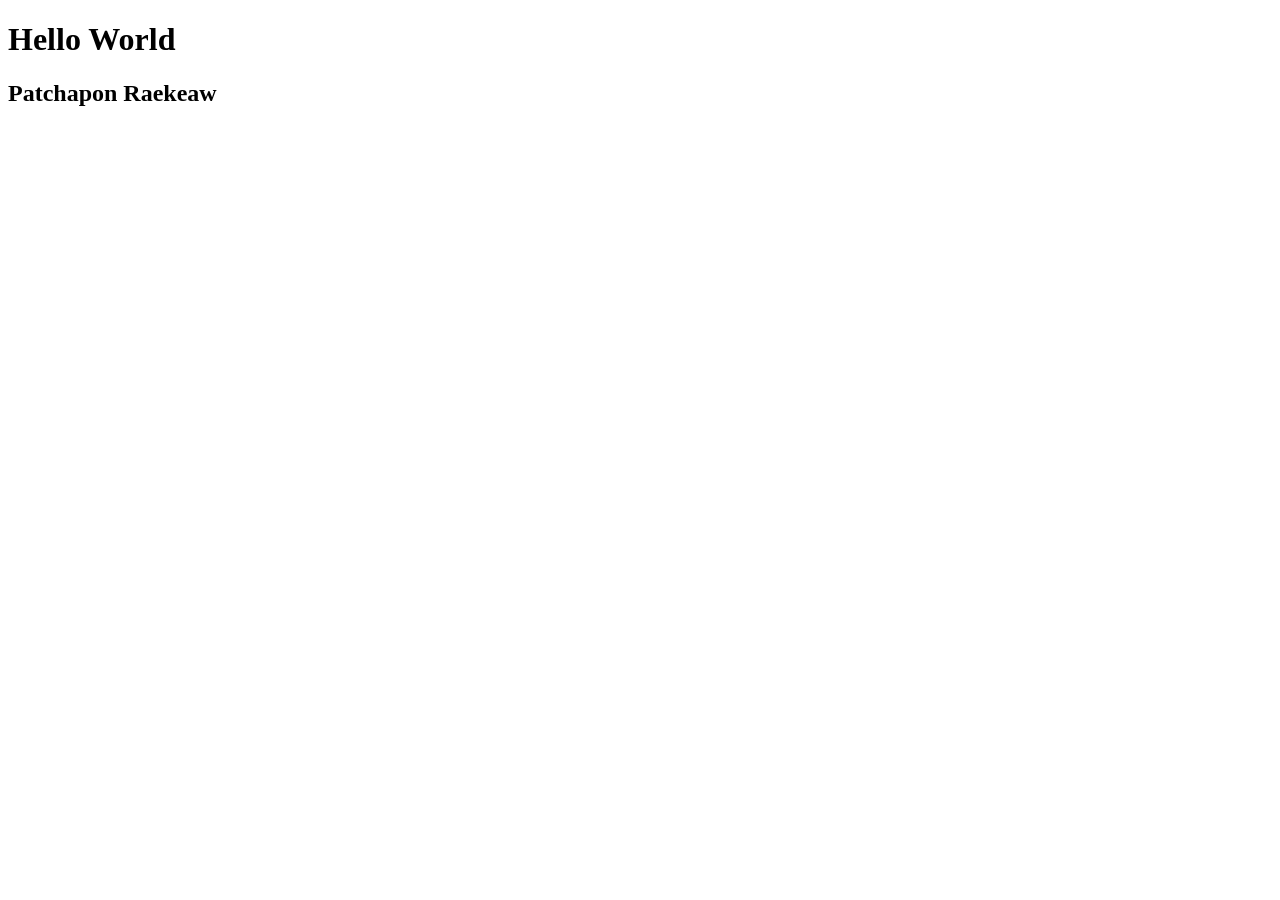
==== index.html @ fb014086 "first commit" ====
<!DOCTYPE html>
<html lang="en">
<head>
    <meta charset="UTF-8">
    <meta name="viewport" content="width=device-width, initial-scale=1.0">
    <title>WebWorkShop : 684259028</title>
</head>
<body>
    <h1>Hello World</h1>
    <h2>Patchapon Raekeaw</h2>
</body>
</html>
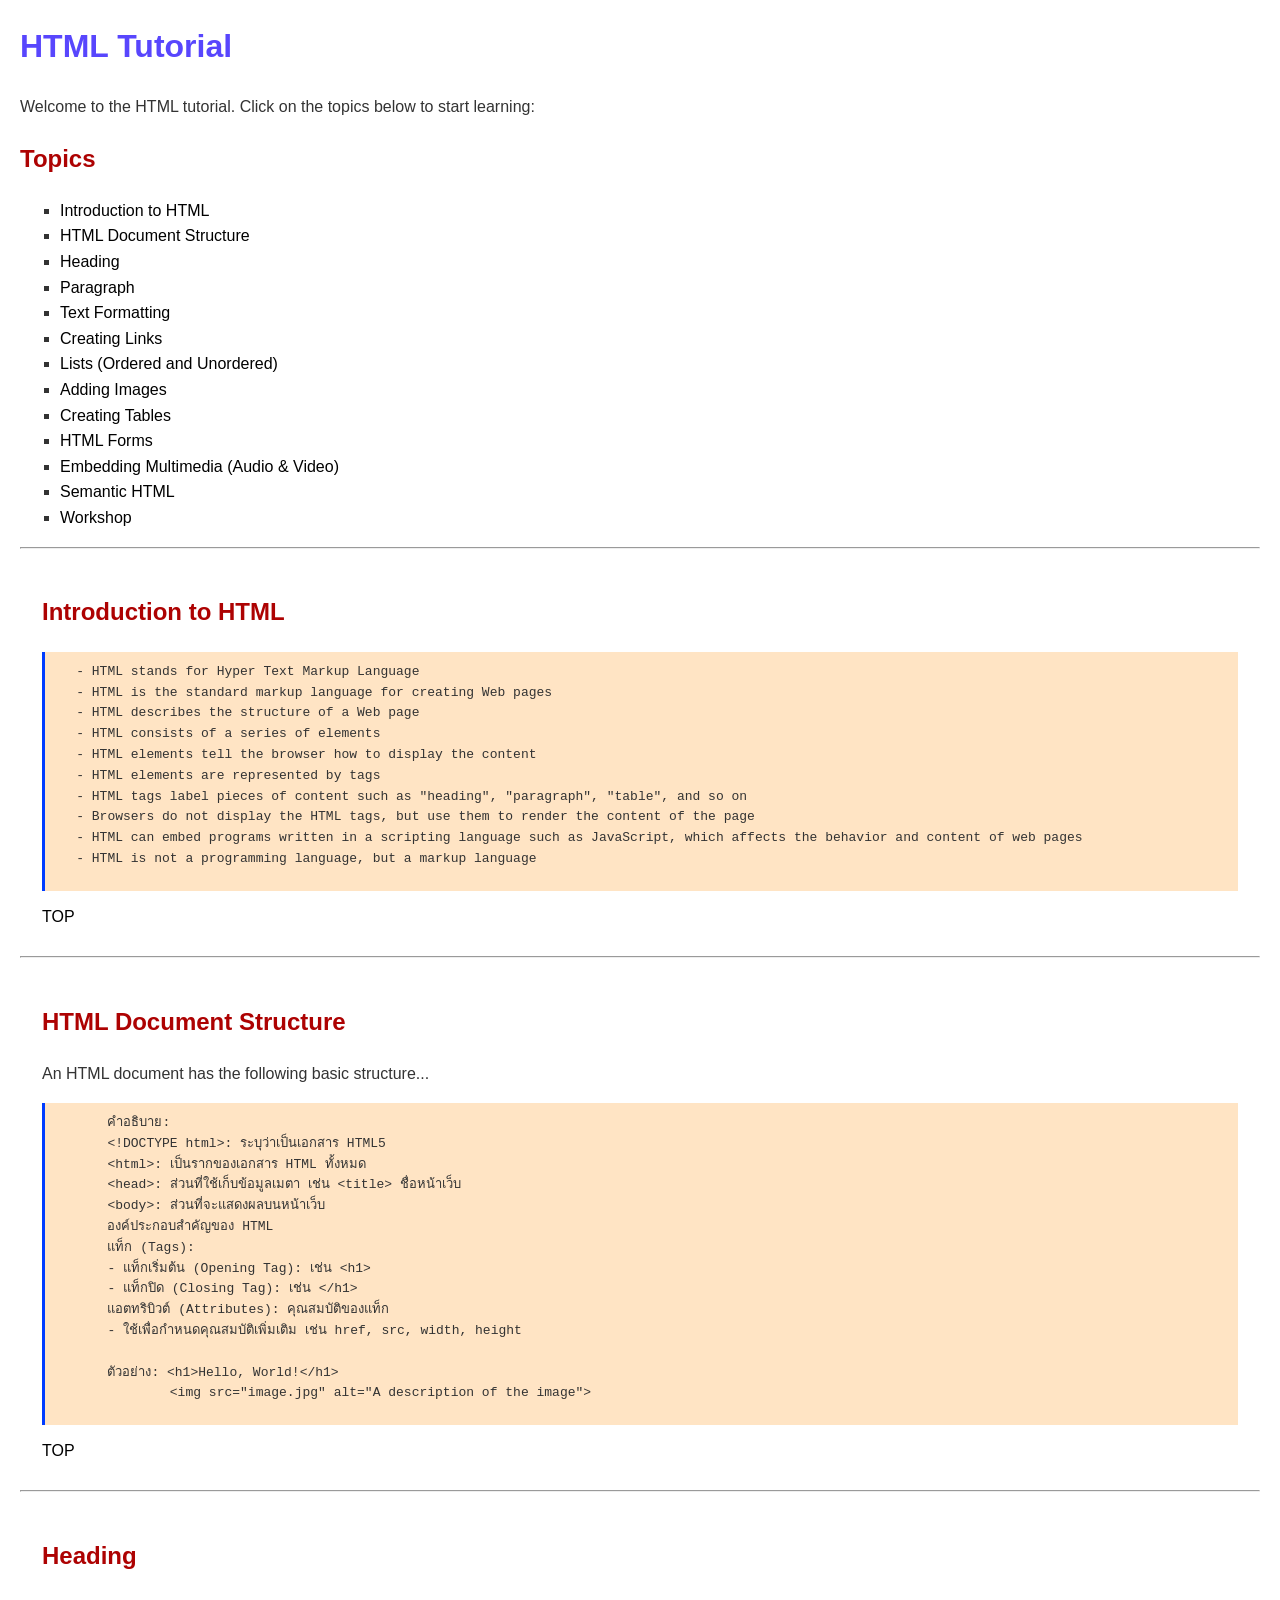
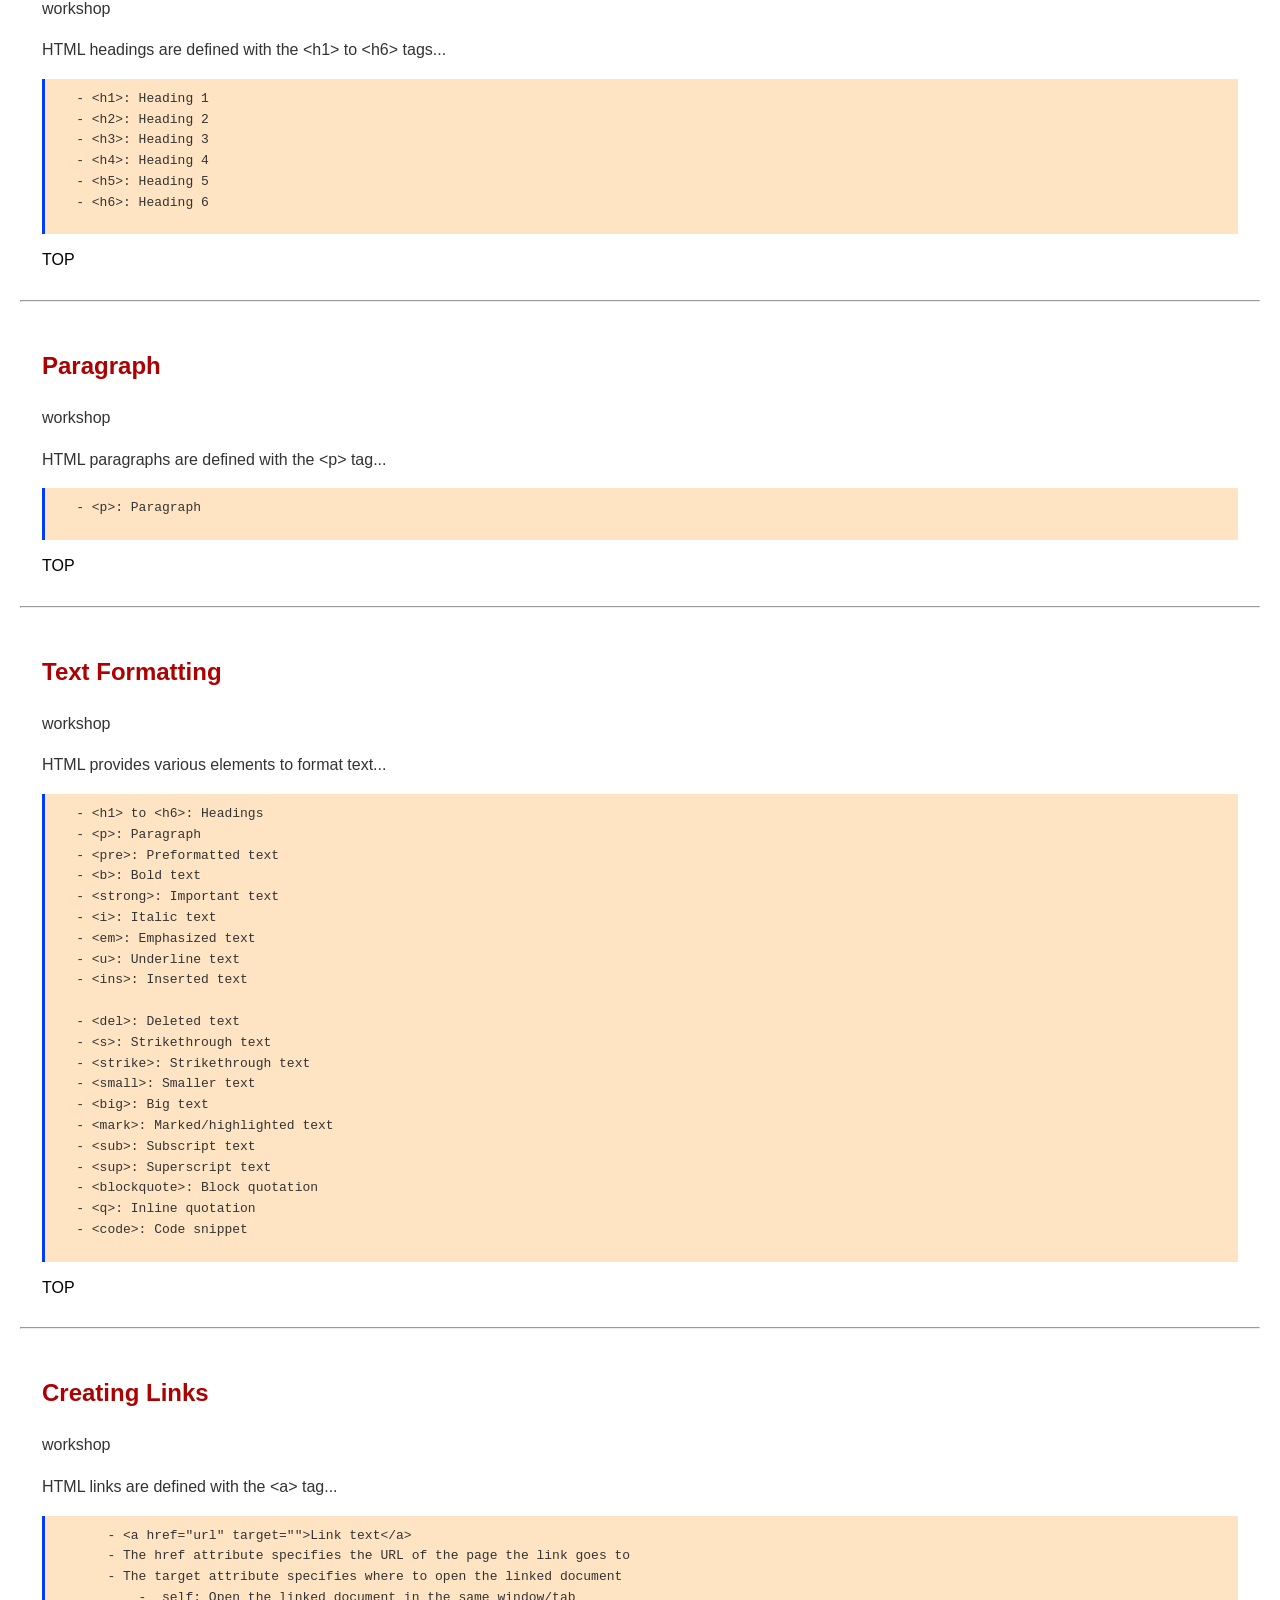
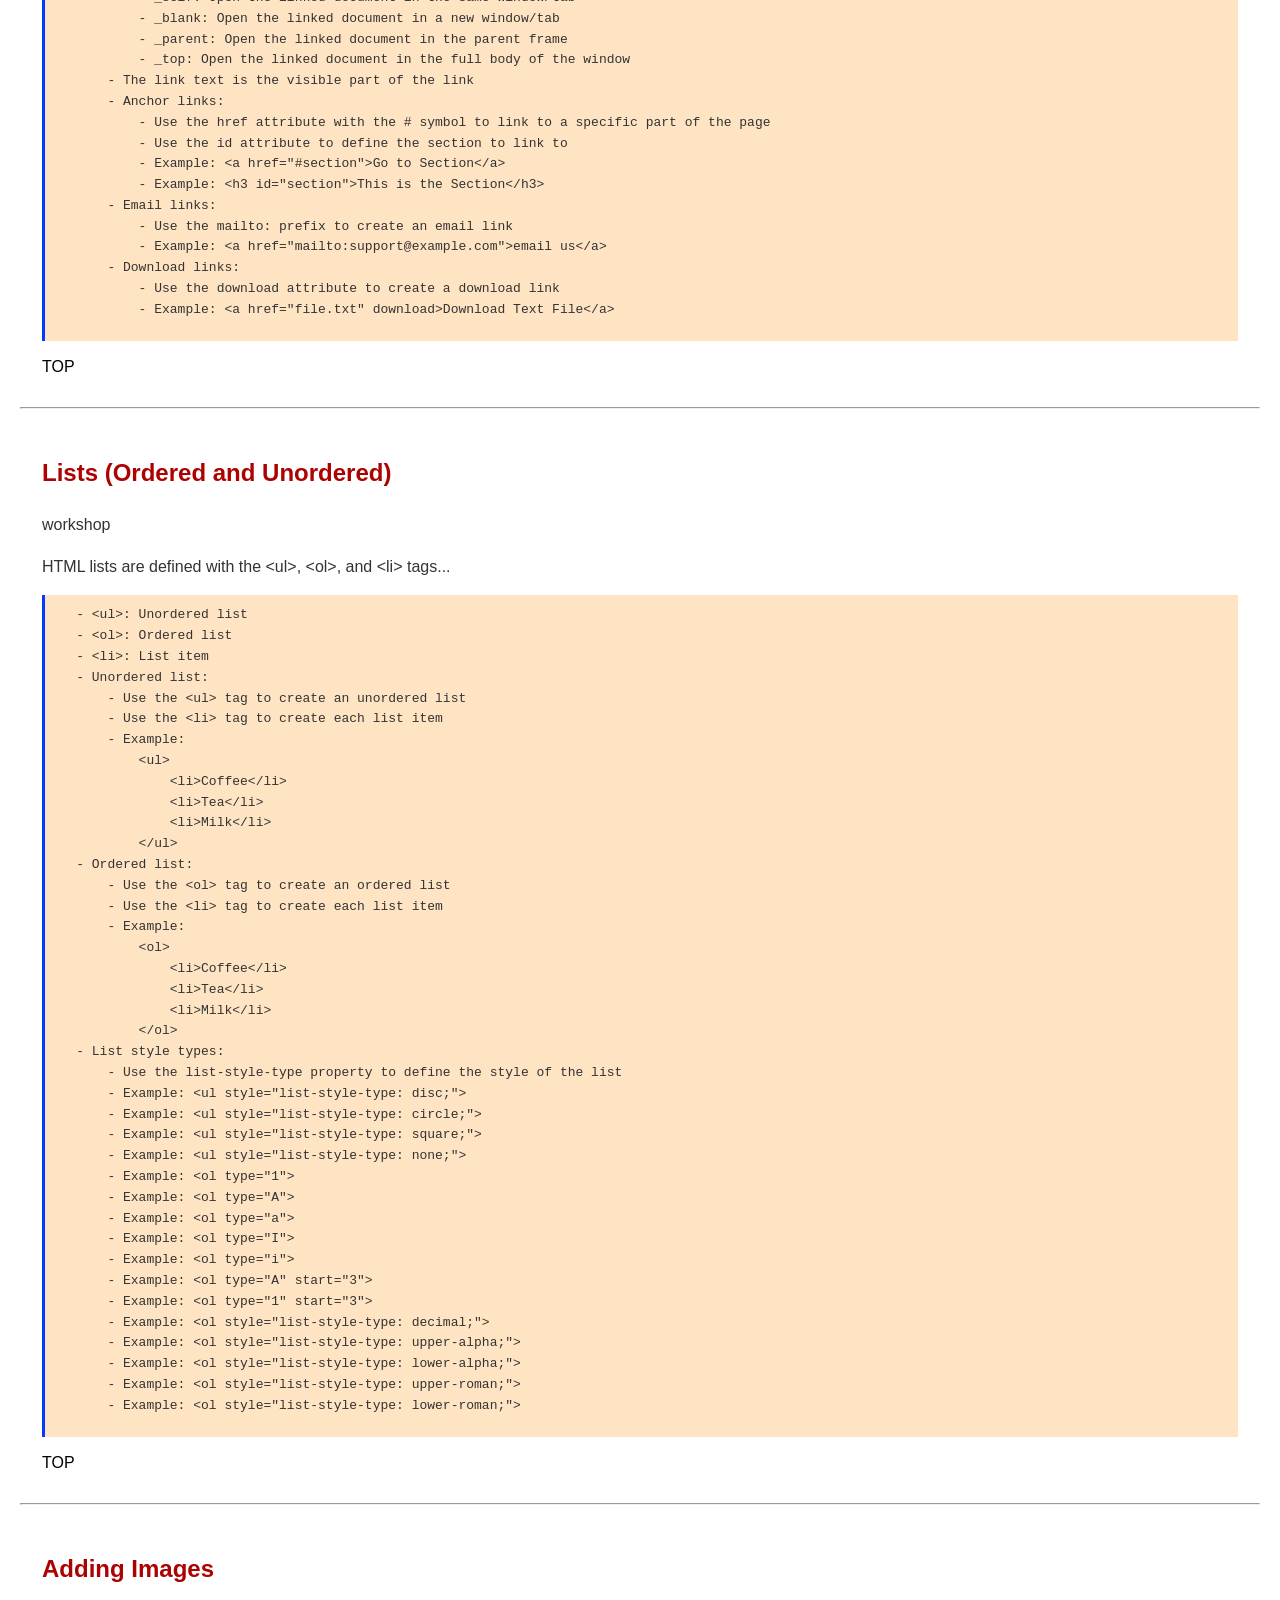
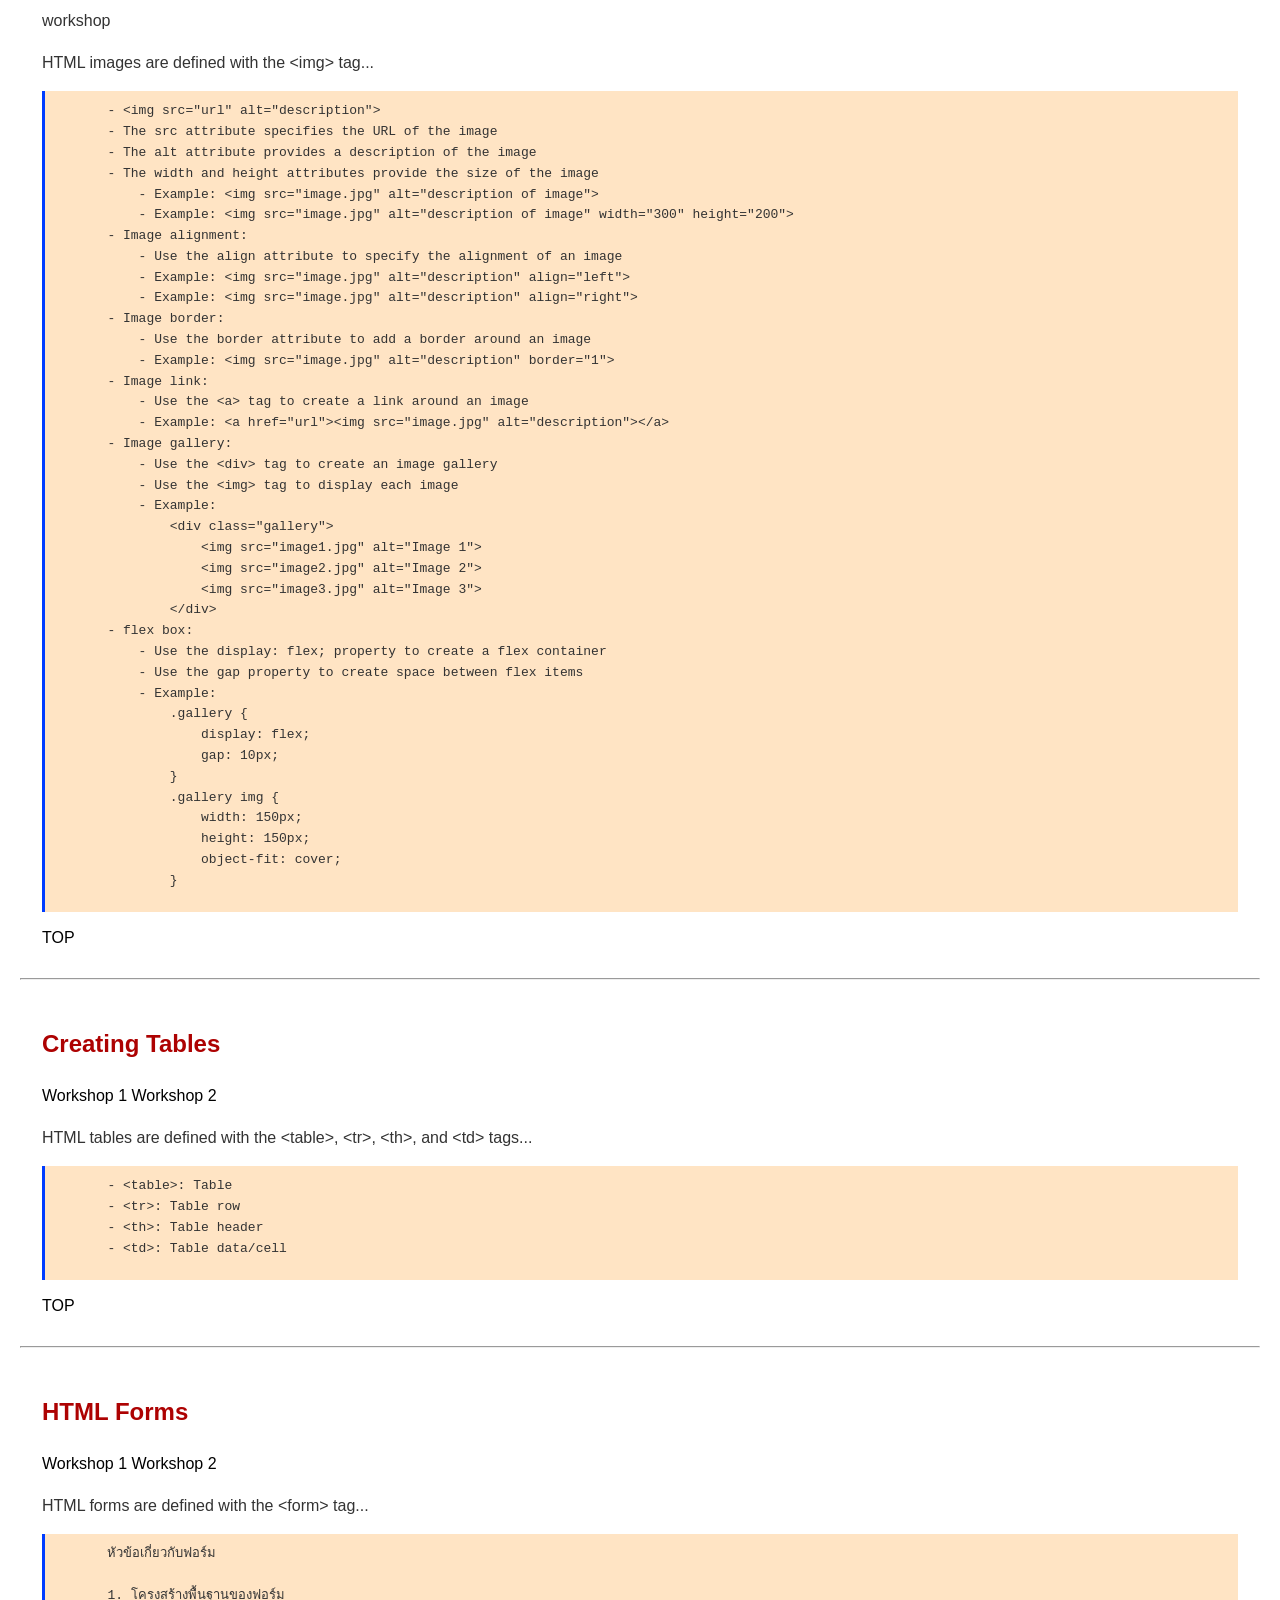
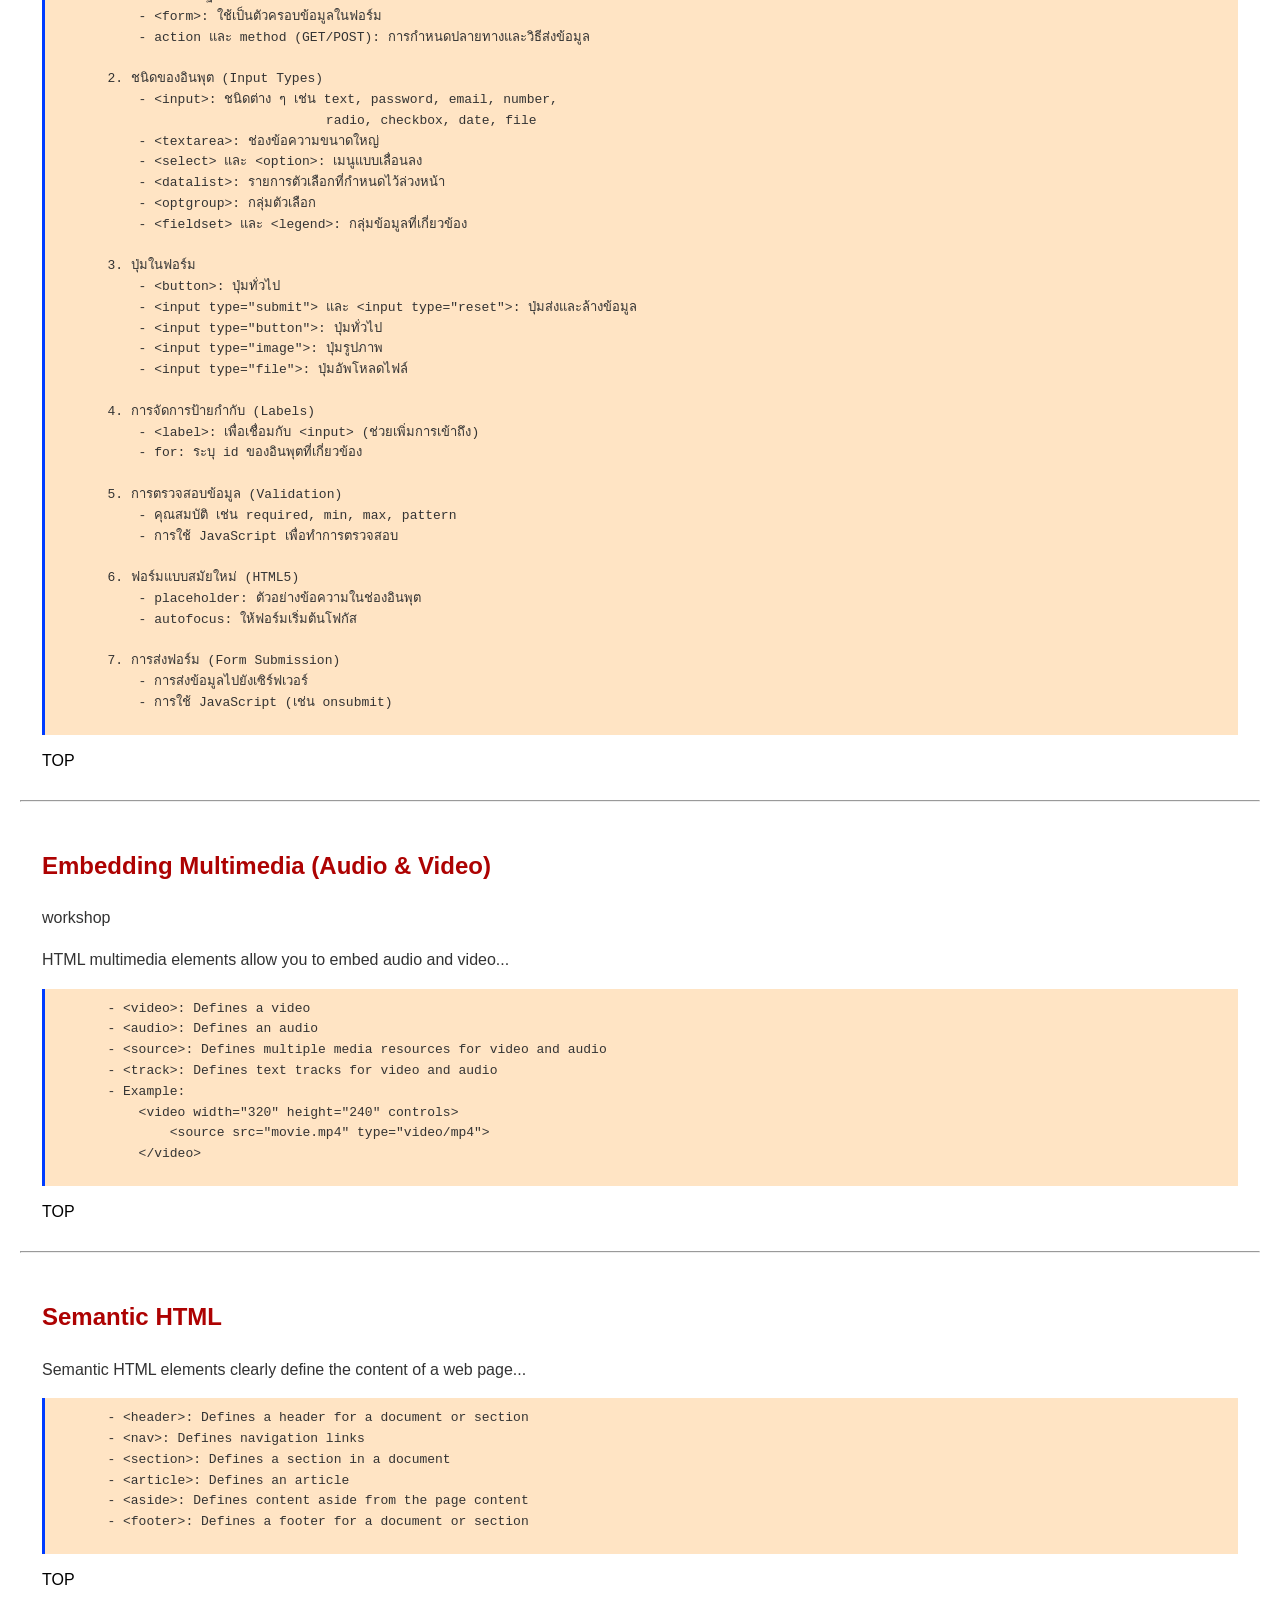
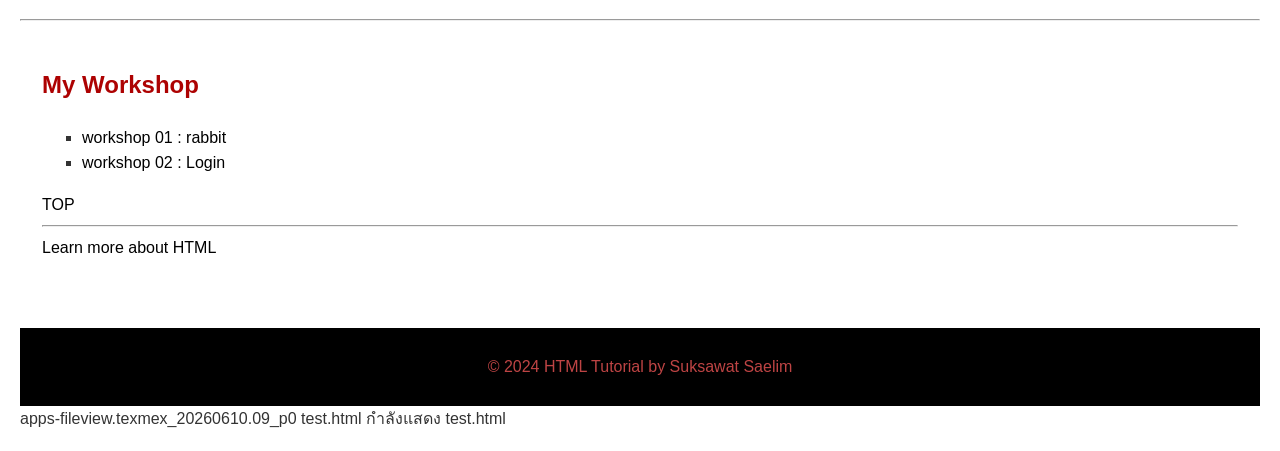
==== commit abd48856: "first commit" ====
--- a/index.html
+++ b/index.html
@@ -1,12 +1,446 @@
-<!DOCTYPE html>
-<html lang="en">
+<!doctype html>
+<html lang="th">
 <head>
-    <meta charset="UTF-8">
+    <meta charset="utf-8">
+    <title>The HTML5 Tutorial</title>
+    <meta name="description" content="HTML Tutorial - Learn HTML basics including structure, tags, links, lists, images, tables, forms and more.">
     <meta name="viewport" content="width=device-width, initial-scale=1.0">
-    <title>WebWorkShop : 684259028</title>
+    <style>
+        body {
+            font-family: Arial, sans-serif;
+            margin: 20px;
+            line-height: 1.6;
+            color: #333;
+        }
+
+        h1 {
+            color: #5846fd;
+        }
+
+        h2 {
+            color: #ad0202;
+        }
+
+        ul {
+            list-style-type: square;
+        }
+
+        a {
+            color: #000000;
+            text-decoration: none;
+        }
+
+        a:hover {
+            text-decoration: underline;
+        }
+
+        pre {
+            background-color: bisque;
+            padding-top: 10px;
+            border-left: 3px solid rgb(0, 60, 255);
+            font-size: 16;
+        }
+
+        footer {
+            background-color: black;
+            margin-top: 50px;
+            padding: 10px;
+            text-align: center;
+            color: #be4444;
+        }
+
+        section {
+            border: 2px solid #ffffff;
+            padding: 15px 20px;
+            margin-bottom: 10px;
+        }
+    </style>
 </head>
 <body>
-    <h1>Hello World</h1>
-    <h2>Patchapon Raekeaw</h2>
+
+<h1 id="top">HTML Tutorial</h1>
+<p>Welcome to the HTML tutorial. Click on the topics below to start learning:</p>
+
+<h2>Topics</h2>
+<ul>
+    <li><a href="#introduction">Introduction to HTML</a></li>
+    <li><a href="#document-structure">HTML Document Structure</a></li>
+    <li><a href="#heading">Heading</a></li>
+    <li><a href="#paragraph">Paragraph</a></li>
+    <li><a href="#text-formatting">Text Formatting</a></li>
+    <li><a href="#creating-links">Creating Links</a></li>
+    <li><a href="#lists">Lists (Ordered and Unordered)</a></li>
+    <li><a href="#adding-images">Adding Images</a></li>
+    <li><a href="#creating-tables">Creating Tables</a></li>
+    <li><a href="#html-forms">HTML Forms</a></li>
+    <li><a href="#multimedia">Embedding Multimedia (Audio &amp; Video)</a></li>
+    <li><a href="#semantic">Semantic HTML</a></li>
+    <li><a href="#workshop">Workshop</a></li>
+</ul>
+
+<hr>
+
+<!-- Introduction to HTML -->
+<section>
+    <h2 id="introduction">Introduction to HTML</h2>
+    <pre>
+    - HTML stands for Hyper Text Markup Language
+    - HTML is the standard markup language for creating Web pages
+    - HTML describes the structure of a Web page
+    - HTML consists of a series of elements
+    - HTML elements tell the browser how to display the content
+    - HTML elements are represented by tags
+    - HTML tags label pieces of content such as "heading", "paragraph", "table", and so on
+    - Browsers do not display the HTML tags, but use them to render the content of the page
+    - HTML can embed programs written in a scripting language such as JavaScript, which affects the behavior and content of web pages
+    - HTML is not a programming language, but a markup language
+    </pre>
+    <a href="#top">TOP</a>
+</section>
+
+<hr>
+
+<!-- HTML Document Structure -->
+<section>
+    <h2 id="document-structure">HTML Document Structure</h2>
+    <p>An HTML document has the following basic structure...</p>
+    <pre>
+        คำอธิบาย:
+        &lt;!DOCTYPE html&gt;: ระบุว่าเป็นเอกสาร HTML5
+        &lt;html&gt;: เป็นรากของเอกสาร HTML ทั้งหมด
+        &lt;head&gt;: ส่วนที่ใช้เก็บข้อมูลเมตา เช่น &lt;title&gt; ชื่อหน้าเว็บ
+        &lt;body&gt;: ส่วนที่จะแสดงผลบนหน้าเว็บ
+        องค์ประกอบสำคัญของ HTML
+        แท็ก (Tags):
+        - แท็กเริ่มต้น (Opening Tag): เช่น &lt;h1&gt;
+        - แท็กปิด (Closing Tag): เช่น &lt;/h1&gt;
+        แอตทริบิวต์ (Attributes): คุณสมบัติของแท็ก
+        - ใช้เพื่อกำหนดคุณสมบัติเพิ่มเติม เช่น href, src, width, height
+
+        ตัวอย่าง: &lt;h1&gt;Hello, World!&lt;/h1&gt;
+                &lt;img src="image.jpg" alt="A description of the image"&gt;
+    </pre>
+    <a href="#top">TOP</a>
+</section>
+
+<hr>
+
+<!-- Heading -->
+<section>
+    <h2 id="heading">Heading</h2>
+    <p>workshop</p>
+    <p>HTML headings are defined with the &lt;h1&gt; to &lt;h6&gt; tags...</p>
+    <pre>
+    - &lt;h1&gt;: Heading 1
+    - &lt;h2&gt;: Heading 2
+    - &lt;h3&gt;: Heading 3
+    - &lt;h4&gt;: Heading 4
+    - &lt;h5&gt;: Heading 5
+    - &lt;h6&gt;: Heading 6
+    </pre>
+    <a href="#top">TOP</a>
+</section>
+
+<hr>
+
+<!-- Paragraph -->
+<section>
+    <h2 id="paragraph">Paragraph</h2>
+    <p>workshop</p>
+    <p>HTML paragraphs are defined with the &lt;p&gt; tag...</p>
+    <pre>
+    - &lt;p&gt;: Paragraph
+    </pre>
+    <a href="#top">TOP</a>
+</section>
+
+<hr>
+
+<!-- Text Formatting -->
+<section>
+    <h2 id="text-formatting">Text Formatting</h2>
+    <p>workshop</p>
+    <p>HTML provides various elements to format text...</p>
+    <pre>
+    - &lt;h1&gt; to &lt;h6&gt;: Headings
+    - &lt;p&gt;: Paragraph
+    - &lt;pre&gt;: Preformatted text
+    - &lt;b&gt;: Bold text
+    - &lt;strong&gt;: Important text
+    - &lt;i&gt;: Italic text
+    - &lt;em&gt;: Emphasized text
+    - &lt;u&gt;: Underline text
+    - &lt;ins&gt;: Inserted text
+
+    - &lt;del&gt;: Deleted text
+    - &lt;s&gt;: Strikethrough text
+    - &lt;strike&gt;: Strikethrough text
+    - &lt;small&gt;: Smaller text
+    - &lt;big&gt;: Big text
+    - &lt;mark&gt;: Marked/highlighted text
+    - &lt;sub&gt;: Subscript text
+    - &lt;sup&gt;: Superscript text
+    - &lt;blockquote&gt;: Block quotation
+    - &lt;q&gt;: Inline quotation
+    - &lt;code&gt;: Code snippet
+    </pre>
+    <a href="#top">TOP</a>
+</section>
+
+<hr>
+
+<!-- Creating Links -->
+<section>
+    <h2 id="creating-links">Creating Links</h2>
+    <p>workshop</p>
+    <p>HTML links are defined with the &lt;a&gt; tag...</p>
+    <pre>
+        - &lt;a href="url" target=""&gt;Link text&lt;/a&gt;
+        - The href attribute specifies the URL of the page the link goes to
+        - The target attribute specifies where to open the linked document
+            - _self: Open the linked document in the same window/tab
+            - _blank: Open the linked document in a new window/tab
+            - _parent: Open the linked document in the parent frame
+            - _top: Open the linked document in the full body of the window
+        - The link text is the visible part of the link
+        - Anchor links:
+            - Use the href attribute with the # symbol to link to a specific part of the page
+            - Use the id attribute to define the section to link to
+            - Example: &lt;a href="#section"&gt;Go to Section&lt;/a&gt;
+            - Example: &lt;h3 id="section"&gt;This is the Section&lt;/h3&gt;
+        - Email links:
+            - Use the mailto: prefix to create an email link
+            - Example: &lt;a href="mailto:support@example.com"&gt;email us&lt;/a&gt;
+        - Download links:
+            - Use the download attribute to create a download link
+            - Example: &lt;a href="file.txt" download&gt;Download Text File&lt;/a&gt;
+    </pre>
+    <a href="#top">TOP</a>
+</section>
+
+<hr>
+
+<!-- Lists -->
+<section>
+    <h2 id="lists">Lists (Ordered and Unordered)</h2>
+    <p>workshop</p>
+    <p>HTML lists are defined with the &lt;ul&gt;, &lt;ol&gt;, and &lt;li&gt; tags...</p>
+    <pre>
+    - &lt;ul&gt;: Unordered list
+    - &lt;ol&gt;: Ordered list
+    - &lt;li&gt;: List item
+    - Unordered list:
+        - Use the &lt;ul&gt; tag to create an unordered list
+        - Use the &lt;li&gt; tag to create each list item
+        - Example:
+            &lt;ul&gt;
+                &lt;li&gt;Coffee&lt;/li&gt;
+                &lt;li&gt;Tea&lt;/li&gt;
+                &lt;li&gt;Milk&lt;/li&gt;
+            &lt;/ul&gt;
+    - Ordered list:
+        - Use the &lt;ol&gt; tag to create an ordered list
+        - Use the &lt;li&gt; tag to create each list item
+        - Example:
+            &lt;ol&gt;
+                &lt;li&gt;Coffee&lt;/li&gt;
+                &lt;li&gt;Tea&lt;/li&gt;
+                &lt;li&gt;Milk&lt;/li&gt;
+            &lt;/ol&gt;
+    - List style types:
+        - Use the list-style-type property to define the style of the list
+        - Example: &lt;ul style="list-style-type: disc;"&gt;
+        - Example: &lt;ul style="list-style-type: circle;"&gt;
+        - Example: &lt;ul style="list-style-type: square;"&gt;
+        - Example: &lt;ul style="list-style-type: none;"&gt;
+        - Example: &lt;ol type="1"&gt;
+        - Example: &lt;ol type="A"&gt;
+        - Example: &lt;ol type="a"&gt;
+        - Example: &lt;ol type="I"&gt;
+        - Example: &lt;ol type="i"&gt;
+        - Example: &lt;ol type="A" start="3"&gt;
+        - Example: &lt;ol type="1" start="3"&gt;
+        - Example: &lt;ol style="list-style-type: decimal;"&gt;
+        - Example: &lt;ol style="list-style-type: upper-alpha;"&gt;
+        - Example: &lt;ol style="list-style-type: lower-alpha;"&gt;
+        - Example: &lt;ol style="list-style-type: upper-roman;"&gt;
+        - Example: &lt;ol style="list-style-type: lower-roman;"&gt;
+    </pre>
+    <a href="#top">TOP</a>
+</section>
+
+<hr>
+
+<!-- Adding Images -->
+<section>
+    <h2 id="adding-images">Adding Images</h2>
+    <p>workshop</p>
+    <p>HTML images are defined with the &lt;img&gt; tag...</p>
+    <pre>
+        - &lt;img src="url" alt="description"&gt;
+        - The src attribute specifies the URL of the image
+        - The alt attribute provides a description of the image
+        - The width and height attributes provide the size of the image
+            - Example: &lt;img src="image.jpg" alt="description of image"&gt;
+            - Example: &lt;img src="image.jpg" alt="description of image" width="300" height="200"&gt;
+        - Image alignment:
+            - Use the align attribute to specify the alignment of an image
+            - Example: &lt;img src="image.jpg" alt="description" align="left"&gt;
+            - Example: &lt;img src="image.jpg" alt="description" align="right"&gt;
+        - Image border:
+            - Use the border attribute to add a border around an image
+            - Example: &lt;img src="image.jpg" alt="description" border="1"&gt;
+        - Image link:
+            - Use the &lt;a&gt; tag to create a link around an image
+            - Example: &lt;a href="url"&gt;&lt;img src="image.jpg" alt="description"&gt;&lt;/a&gt;
+        - Image gallery:
+            - Use the &lt;div&gt; tag to create an image gallery
+            - Use the &lt;img&gt; tag to display each image
+            - Example:
+                &lt;div class="gallery"&gt;
+                    &lt;img src="image1.jpg" alt="Image 1"&gt;
+                    &lt;img src="image2.jpg" alt="Image 2"&gt;
+                    &lt;img src="image3.jpg" alt="Image 3"&gt;
+                &lt;/div&gt;
+        - flex box:
+            - Use the display: flex; property to create a flex container
+            - Use the gap property to create space between flex items
+            - Example:
+                .gallery {
+                    display: flex;
+                    gap: 10px;
+                }
+                .gallery img {
+                    width: 150px;
+                    height: 150px;
+                    object-fit: cover;
+                }
+    </pre>
+    <a href="#top">TOP</a>
+</section>
+
+<hr>
+
+<!-- Creating Tables -->
+<section>
+    <h2 id="creating-tables">Creating Tables</h2>
+    <p><a href="#">Workshop 1</a> <a href="#">Workshop 2</a></p>
+    <p>HTML tables are defined with the &lt;table&gt;, &lt;tr&gt;, &lt;th&gt;, and &lt;td&gt; tags...</p>
+    <pre>
+        - &lt;table&gt;: Table
+        - &lt;tr&gt;: Table row
+        - &lt;th&gt;: Table header
+        - &lt;td&gt;: Table data/cell
+    </pre>
+    <a href="#top">TOP</a>
+</section>
+
+<hr>
+
+<!-- HTML Forms -->
+<section>
+    <h2 id="html-forms">HTML Forms</h2>
+    <p><a href="#">Workshop 1</a> <a href="#">Workshop 2</a></p>
+    <p>HTML forms are defined with the &lt;form&gt; tag...</p>
+    <pre>
+        หัวข้อเกี่ยวกับฟอร์ม
+
+        1. โครงสร้างพื้นฐานของฟอร์ม
+            - &lt;form&gt;: ใช้เป็นตัวครอบข้อมูลในฟอร์ม
+            - action และ method (GET/POST): การกำหนดปลายทางและวิธีส่งข้อมูล
+
+        2. ชนิดของอินพุต (Input Types)
+            - &lt;input&gt;: ชนิดต่าง ๆ เช่น text, password, email, number,
+                                    radio, checkbox, date, file
+            - &lt;textarea&gt;: ช่องข้อความขนาดใหญ่
+            - &lt;select&gt; และ &lt;option&gt;: เมนูแบบเลื่อนลง
+            - &lt;datalist&gt;: รายการตัวเลือกที่กำหนดไว้ล่วงหน้า
+            - &lt;optgroup&gt;: กลุ่มตัวเลือก
+            - &lt;fieldset&gt; และ &lt;legend&gt;: กลุ่มข้อมูลที่เกี่ยวข้อง
+
+        3. ปุ่มในฟอร์ม
+            - &lt;button&gt;: ปุ่มทั่วไป
+            - &lt;input type="submit"&gt; และ &lt;input type="reset"&gt;: ปุ่มส่งและล้างข้อมูล
+            - &lt;input type="button"&gt;: ปุ่มทั่วไป
+            - &lt;input type="image"&gt;: ปุ่มรูปภาพ
+            - &lt;input type="file"&gt;: ปุ่มอัพโหลดไฟล์
+
+        4. การจัดการป้ายกำกับ (Labels)
+            - &lt;label&gt;: เพื่อเชื่อมกับ &lt;input&gt; (ช่วยเพิ่มการเข้าถึง)
+            - for: ระบุ id ของอินพุตที่เกี่ยวข้อง
+
+        5. การตรวจสอบข้อมูล (Validation)
+            - คุณสมบัติ เช่น required, min, max, pattern
+            - การใช้ JavaScript เพื่อทำการตรวจสอบ
+
+        6. ฟอร์มแบบสมัยใหม่ (HTML5)
+            - placeholder: ตัวอย่างข้อความในช่องอินพุต
+            - autofocus: ให้ฟอร์มเริ่มต้นโฟกัส
+
+        7. การส่งฟอร์ม (Form Submission)
+            - การส่งข้อมูลไปยังเซิร์ฟเวอร์
+            - การใช้ JavaScript (เช่น onsubmit)
+    </pre>
+    <a href="#top">TOP</a>
+</section>
+
+<hr>
+
+<!-- Embedding Multimedia -->
+<section>
+    <h2 id="multimedia">Embedding Multimedia (Audio &amp; Video)</h2>
+    <p>workshop</p>
+    <p>HTML multimedia elements allow you to embed audio and video...</p>
+    <pre>
+        - &lt;video&gt;: Defines a video
+        - &lt;audio&gt;: Defines an audio
+        - &lt;source&gt;: Defines multiple media resources for video and audio
+        - &lt;track&gt;: Defines text tracks for video and audio
+        - Example:
+            &lt;video width="320" height="240" controls&gt;
+                &lt;source src="movie.mp4" type="video/mp4"&gt;
+            &lt;/video&gt;
+    </pre>
+    <a href="#top">TOP</a>
+</section>
+
+<hr>
+
+<!-- Semantic HTML -->
+<section>
+    <h2 id="semantic">Semantic HTML</h2>
+    <p>Semantic HTML elements clearly define the content of a web page...</p>
+    <pre>
+        - &lt;header&gt;: Defines a header for a document or section
+        - &lt;nav&gt;: Defines navigation links
+        - &lt;section&gt;: Defines a section in a document
+        - &lt;article&gt;: Defines an article
+        - &lt;aside&gt;: Defines content aside from the page content
+        - &lt;footer&gt;: Defines a footer for a document or section
+    </pre>
+    <a href="#top">TOP</a>
+</section>
+
+<hr>
+
+<!-- My Workshop -->
+<section>
+    <h2 id="workshop">My Workshop</h2>
+    <ul>
+        <li><a href="#">workshop 01 : rabbit</a></li>
+        <li><a href="#">workshop 02 : Login</a></li>
+    </ul>
+    <a href="#top">TOP</a>
+    <hr>
+    <a href="https://www.w3schools.com/" target="_blank">Learn more about HTML</a>
+</section>
+
+<footer>
+    <p>&copy; 2024 HTML Tutorial by Suksawat Saelim</p>
+</footer>
+
 </body>
-</html>+</html>
+apps-fileview.texmex_20260610.09_p0
+test.html
+กำลังแสดง test.html 
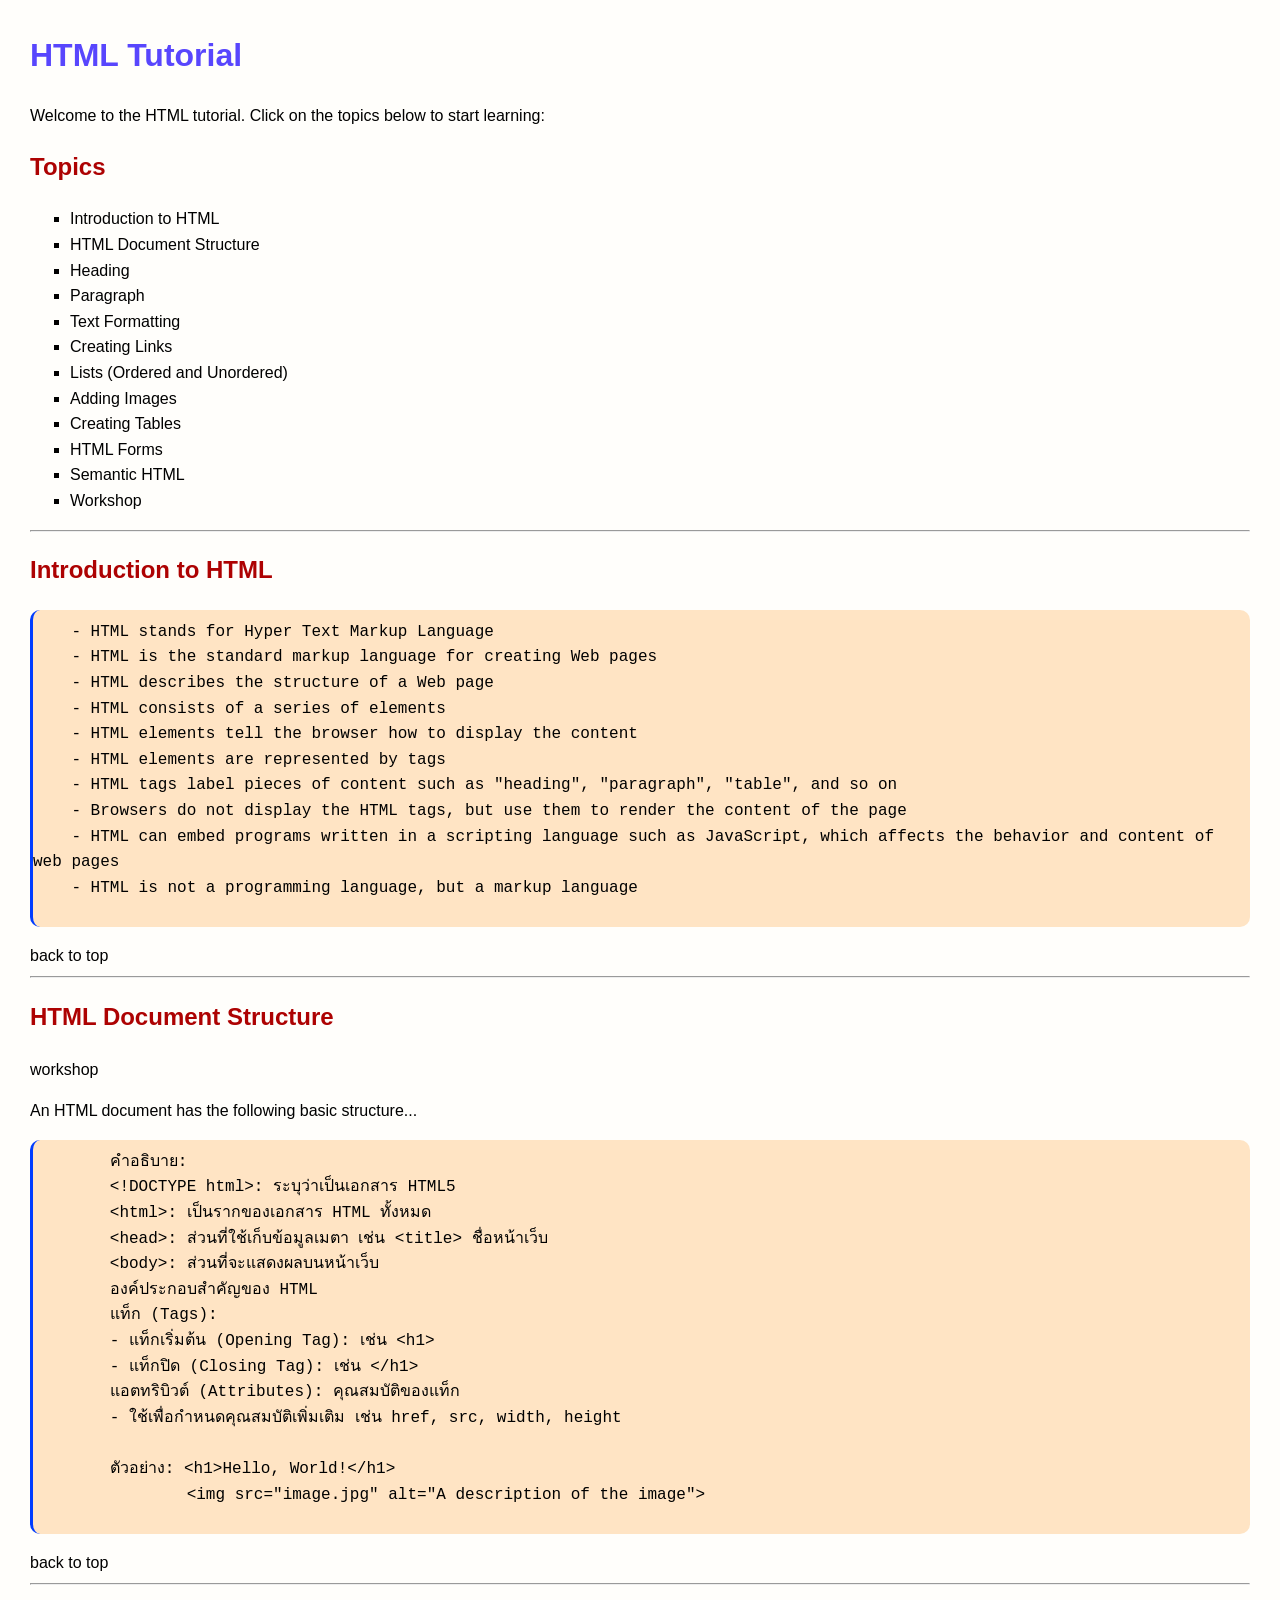
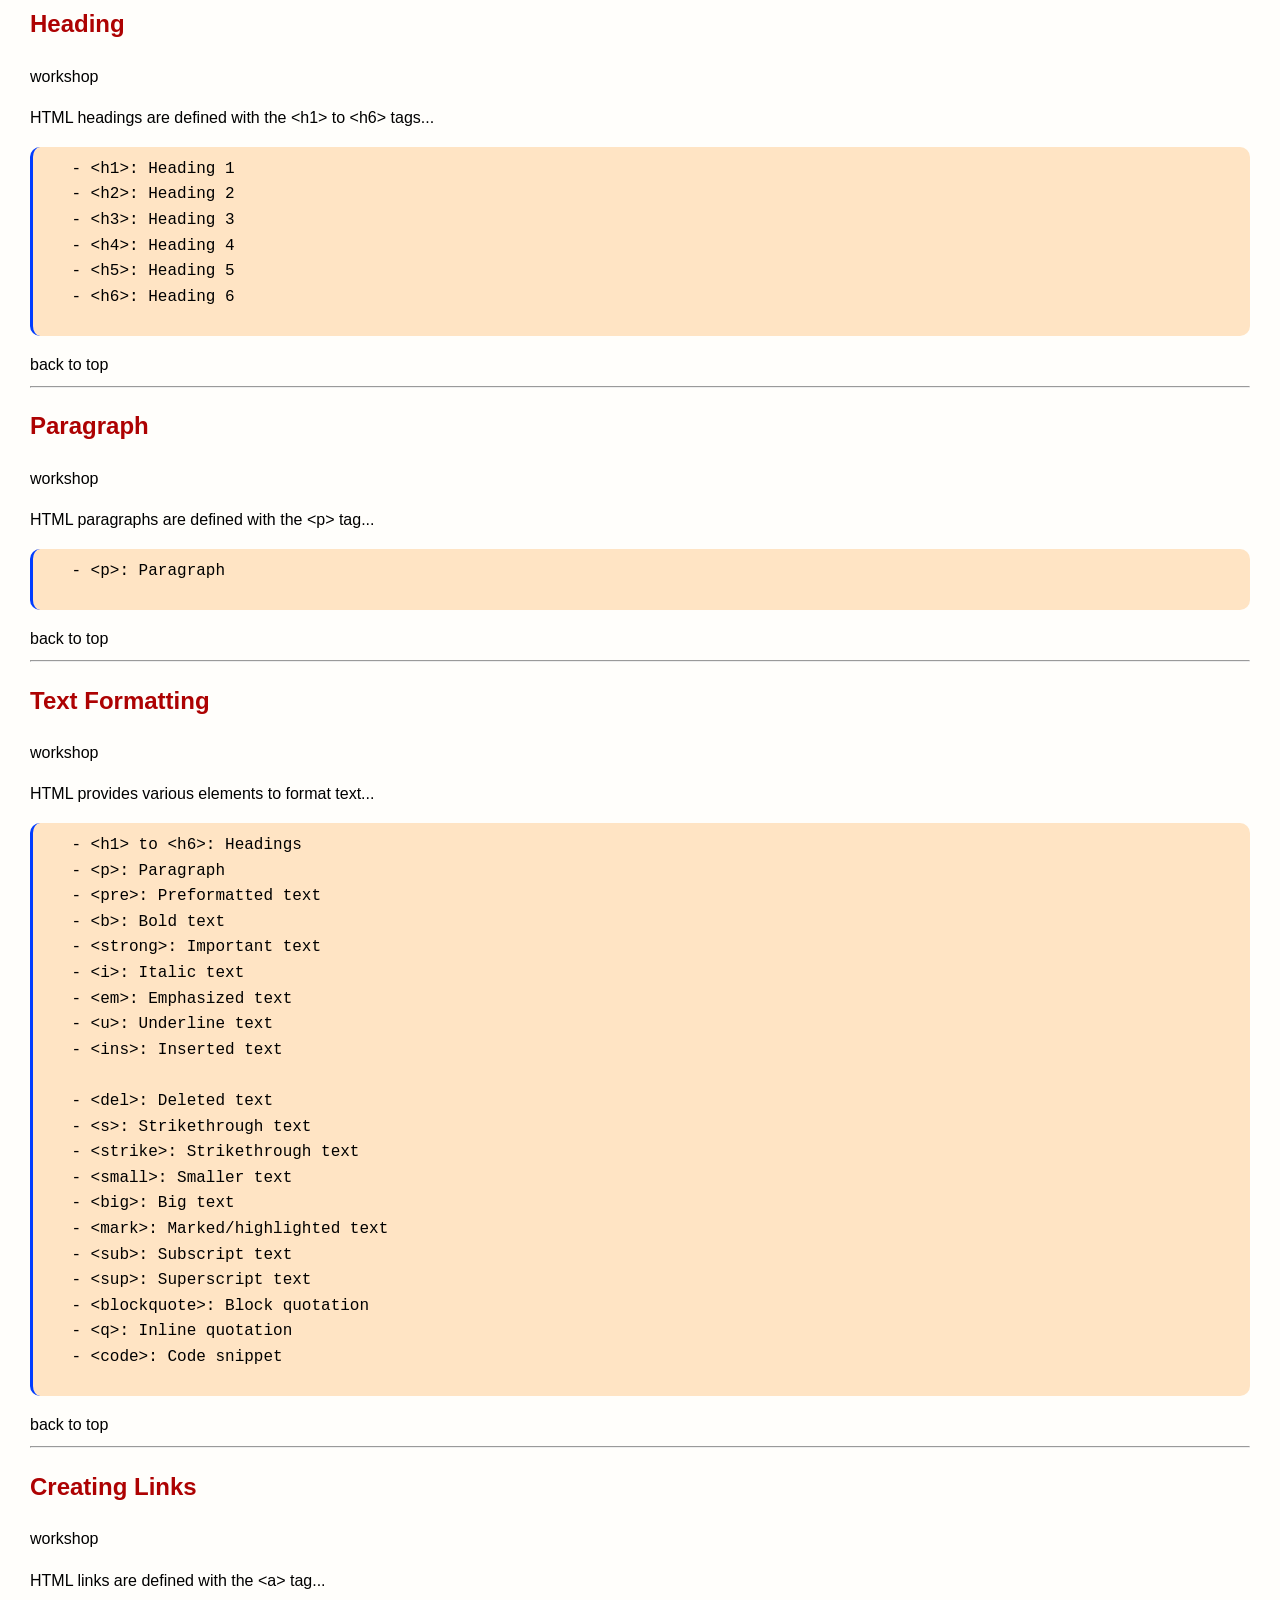
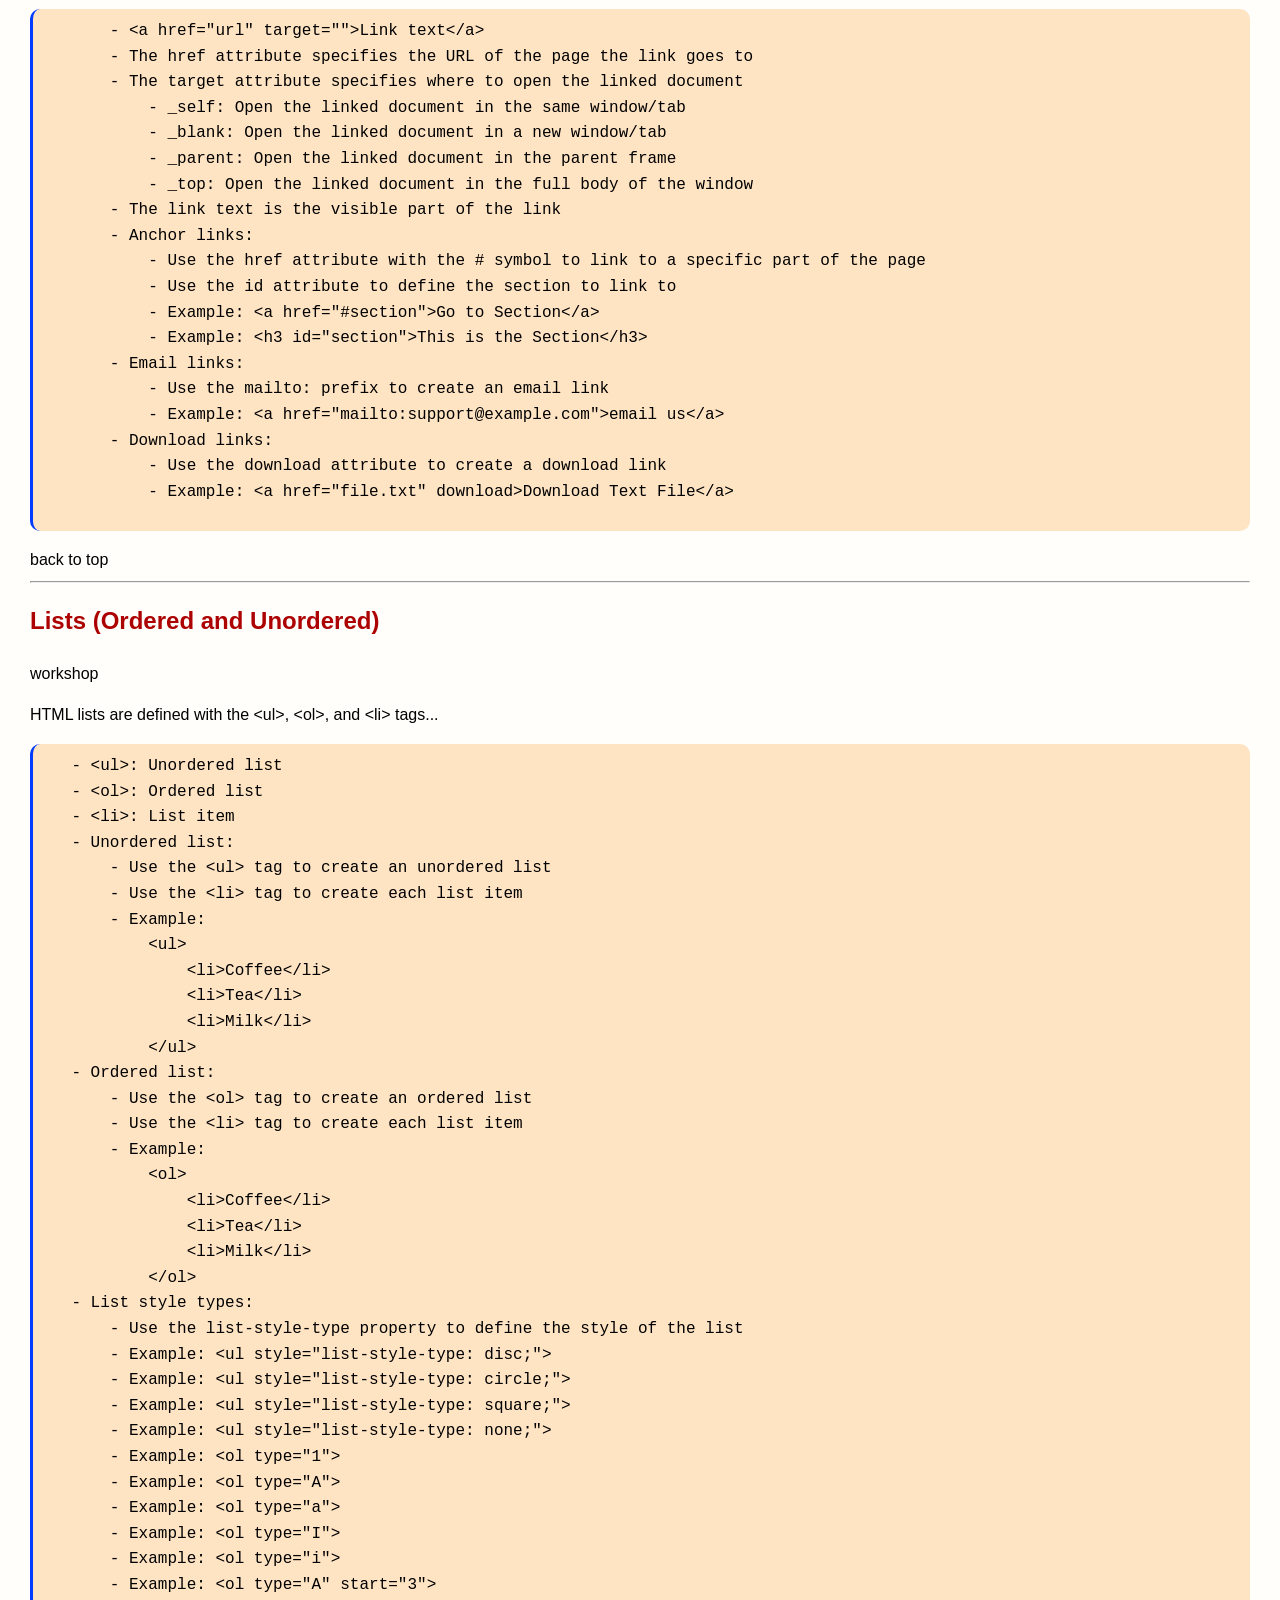
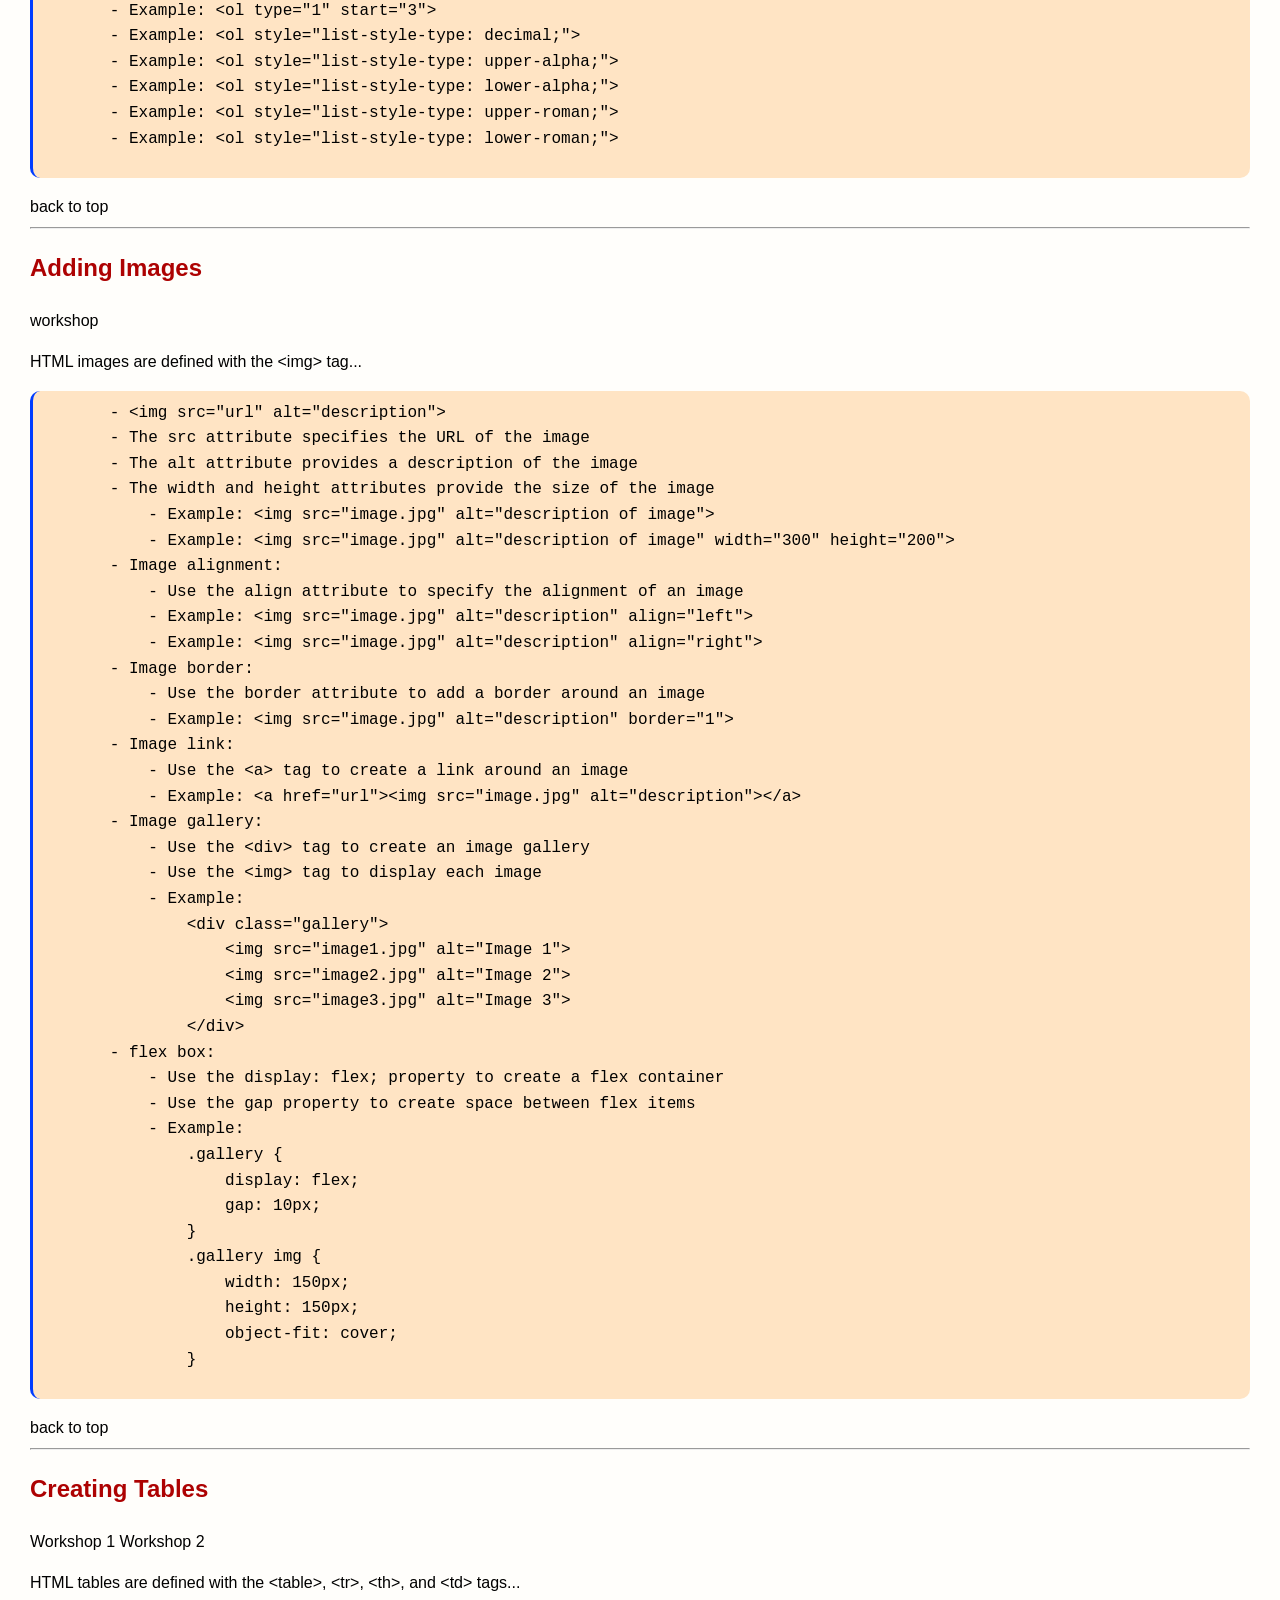
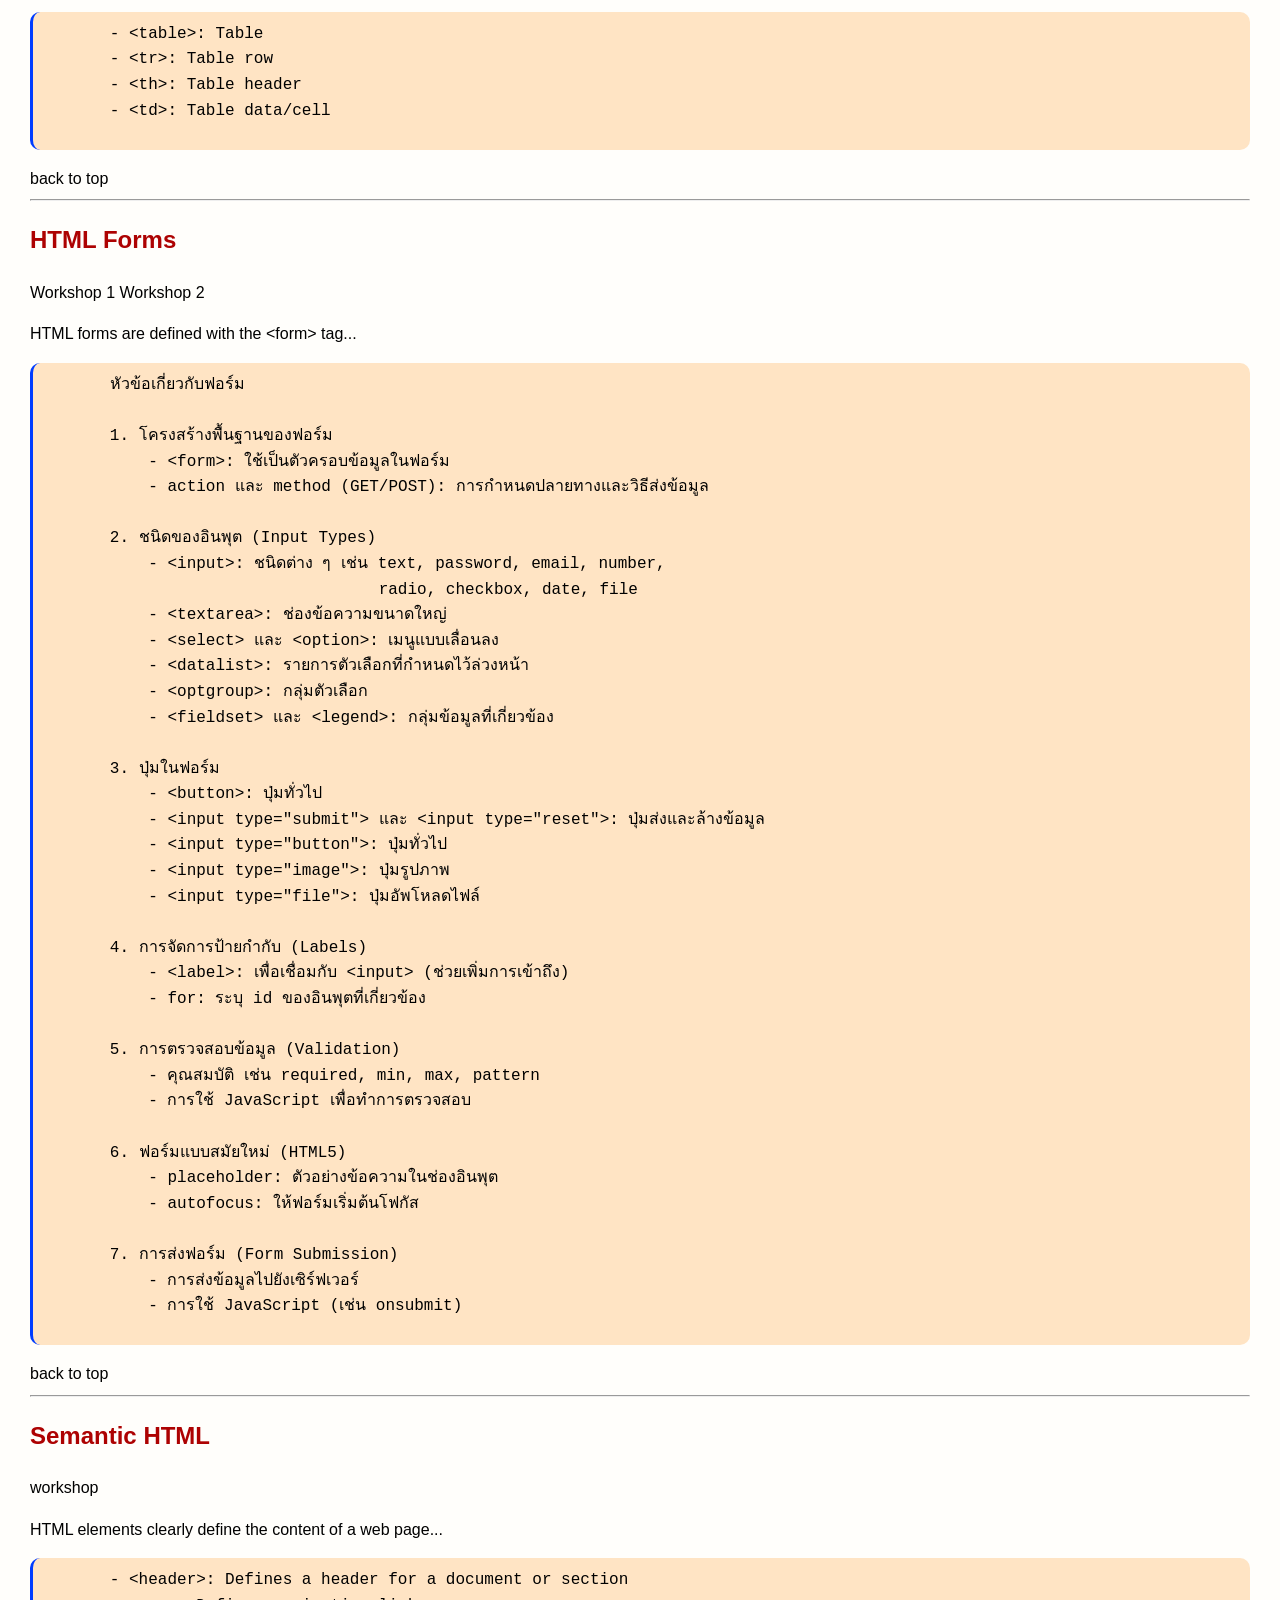
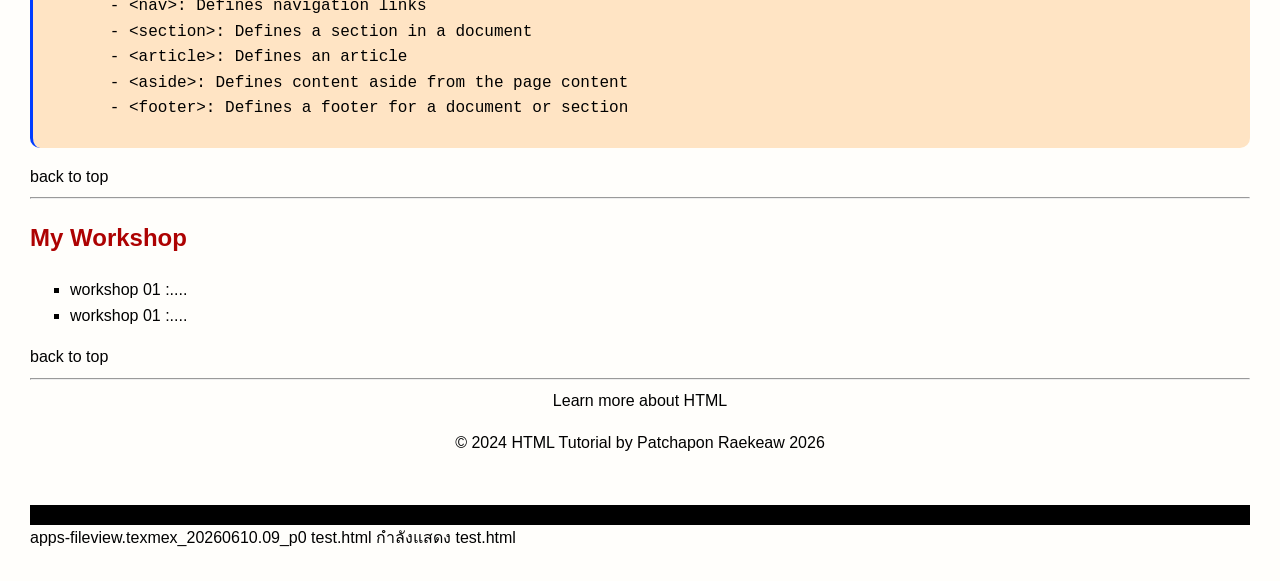
==== commit 3b5862ce: "finish topic version1" ====
--- a/index.html
+++ b/index.html
@@ -6,11 +6,14 @@
     <meta name="description" content="HTML Tutorial - Learn HTML basics including structure, tags, links, lists, images, tables, forms and more.">
     <meta name="viewport" content="width=device-width, initial-scale=1.0">
     <style>
+        html {
+            scroll-behavior: smooth;
+        }
         body {
             font-family: Arial, sans-serif;
-            margin: 20px;
+            margin: 30px;
             line-height: 1.6;
-            color: #333;
+            background-color: #fffefb;
         }
 
         h1 {
@@ -32,14 +35,20 @@
 
         a:hover {
             text-decoration: underline;
+            color: aqua;
+        }
+            .text-center {
+                text-align: center;
         }
 
         pre {
             background-color: bisque;
             padding-top: 10px;
             border-left: 3px solid rgb(0, 60, 255);
-            font-size: 16;
-        }
+            font-size: 16px;
+            white-space: pre-wrap;
+            border-radius: 10px;
+}
 
         footer {
             background-color: black;
@@ -49,15 +58,9 @@
             color: #be4444;
         }
 
-        section {
-            border: 2px solid #ffffff;
-            padding: 15px 20px;
-            margin-bottom: 10px;
-        }
     </style>
 </head>
 <body>
-
 <h1 id="top">HTML Tutorial</h1>
 <p>Welcome to the HTML tutorial. Click on the topics below to start learning:</p>
 
@@ -73,7 +76,6 @@
     <li><a href="#adding-images">Adding Images</a></li>
     <li><a href="#creating-tables">Creating Tables</a></li>
     <li><a href="#html-forms">HTML Forms</a></li>
-    <li><a href="#multimedia">Embedding Multimedia (Audio &amp; Video)</a></li>
     <li><a href="#semantic">Semantic HTML</a></li>
     <li><a href="#workshop">Workshop</a></li>
 </ul>
@@ -81,7 +83,6 @@
 <hr>
 
 <!-- Introduction to HTML -->
-<section>
     <h2 id="introduction">Introduction to HTML</h2>
     <pre>
     - HTML stands for Hyper Text Markup Language
@@ -95,14 +96,12 @@
     - HTML can embed programs written in a scripting language such as JavaScript, which affects the behavior and content of web pages
     - HTML is not a programming language, but a markup language
     </pre>
-    <a href="#top">TOP</a>
-</section>
-
+    <a href="#top">back to top</a>
 <hr>
 
 <!-- HTML Document Structure -->
-<section>
     <h2 id="document-structure">HTML Document Structure</h2>
+    <p>workshop</p>
     <p>An HTML document has the following basic structure...</p>
     <pre>
         คำอธิบาย:
@@ -120,15 +119,12 @@
         ตัวอย่าง: &lt;h1&gt;Hello, World!&lt;/h1&gt;
                 &lt;img src="image.jpg" alt="A description of the image"&gt;
     </pre>
-    <a href="#top">TOP</a>
-</section>
-
+    <a href="#top">back to top</a>
 <hr>
 
 <!-- Heading -->
-<section>
     <h2 id="heading">Heading</h2>
-    <p>workshop</p>
+    <p><a href="W03-Heading.html">workshop</a></p>
     <p>HTML headings are defined with the &lt;h1&gt; to &lt;h6&gt; tags...</p>
     <pre>
     - &lt;h1&gt;: Heading 1
@@ -138,8 +134,7 @@
     - &lt;h5&gt;: Heading 5
     - &lt;h6&gt;: Heading 6
     </pre>
-    <a href="#top">TOP</a>
-</section>
+    <a href="#top">back to top</a>
 
 <hr>
 
@@ -151,13 +146,12 @@
     <pre>
     - &lt;p&gt;: Paragraph
     </pre>
-    <a href="#top">TOP</a>
+    <a href="#top">back to top</a>
 </section>
 
 <hr>
 
 <!-- Text Formatting -->
-<section>
     <h2 id="text-formatting">Text Formatting</h2>
     <p>workshop</p>
     <p>HTML provides various elements to format text...</p>
@@ -184,13 +178,11 @@
     - &lt;q&gt;: Inline quotation
     - &lt;code&gt;: Code snippet
     </pre>
-    <a href="#top">TOP</a>
-</section>
+    <a href="#top">back to top</a>
 
 <hr>
 
 <!-- Creating Links -->
-<section>
     <h2 id="creating-links">Creating Links</h2>
     <p>workshop</p>
     <p>HTML links are defined with the &lt;a&gt; tag...</p>
@@ -215,13 +207,11 @@
             - Use the download attribute to create a download link
             - Example: &lt;a href="file.txt" download&gt;Download Text File&lt;/a&gt;
     </pre>
-    <a href="#top">TOP</a>
-</section>
+    <a href="#top">back to top</a>
 
 <hr>
 
 <!-- Lists -->
-<section>
     <h2 id="lists">Lists (Ordered and Unordered)</h2>
     <p>workshop</p>
     <p>HTML lists are defined with the &lt;ul&gt;, &lt;ol&gt;, and &lt;li&gt; tags...</p>
@@ -266,13 +256,11 @@
         - Example: &lt;ol style="list-style-type: upper-roman;"&gt;
         - Example: &lt;ol style="list-style-type: lower-roman;"&gt;
     </pre>
-    <a href="#top">TOP</a>
-</section>
+    <a href="#top">back to top</a>
 
 <hr>
 
 <!-- Adding Images -->
-<section>
     <h2 id="adding-images">Adding Images</h2>
     <p>workshop</p>
     <p>HTML images are defined with the &lt;img&gt; tag...</p>
@@ -316,13 +304,11 @@
                     object-fit: cover;
                 }
     </pre>
-    <a href="#top">TOP</a>
-</section>
+    <a href="#top">back to top</a>
 
 <hr>
 
 <!-- Creating Tables -->
-<section>
     <h2 id="creating-tables">Creating Tables</h2>
     <p><a href="#">Workshop 1</a> <a href="#">Workshop 2</a></p>
     <p>HTML tables are defined with the &lt;table&gt;, &lt;tr&gt;, &lt;th&gt;, and &lt;td&gt; tags...</p>
@@ -332,13 +318,11 @@
         - &lt;th&gt;: Table header
         - &lt;td&gt;: Table data/cell
     </pre>
-    <a href="#top">TOP</a>
-</section>
+    <a href="#top">back to top</a>
 
 <hr>
 
 <!-- HTML Forms -->
-<section>
     <h2 id="html-forms">HTML Forms</h2>
     <p><a href="#">Workshop 1</a> <a href="#">Workshop 2</a></p>
     <p>HTML forms are defined with the &lt;form&gt; tag...</p>
@@ -381,35 +365,14 @@
             - การส่งข้อมูลไปยังเซิร์ฟเวอร์
             - การใช้ JavaScript (เช่น onsubmit)
     </pre>
-    <a href="#top">TOP</a>
-</section>
-
-<hr>
-
-<!-- Embedding Multimedia -->
-<section>
-    <h2 id="multimedia">Embedding Multimedia (Audio &amp; Video)</h2>
-    <p>workshop</p>
-    <p>HTML multimedia elements allow you to embed audio and video...</p>
-    <pre>
-        - &lt;video&gt;: Defines a video
-        - &lt;audio&gt;: Defines an audio
-        - &lt;source&gt;: Defines multiple media resources for video and audio
-        - &lt;track&gt;: Defines text tracks for video and audio
-        - Example:
-            &lt;video width="320" height="240" controls&gt;
-                &lt;source src="movie.mp4" type="video/mp4"&gt;
-            &lt;/video&gt;
-    </pre>
-    <a href="#top">TOP</a>
-</section>
+    <a href="#top">back to top</a>
 
 <hr>
 
 <!-- Semantic HTML -->
-<section>
     <h2 id="semantic">Semantic HTML</h2>
-    <p>Semantic HTML elements clearly define the content of a web page...</p>
+    <p>workshop</p>
+    <p>HTML elements clearly define the content of a web page...</p>
     <pre>
         - &lt;header&gt;: Defines a header for a document or section
         - &lt;nav&gt;: Defines navigation links
@@ -418,25 +381,24 @@
         - &lt;aside&gt;: Defines content aside from the page content
         - &lt;footer&gt;: Defines a footer for a document or section
     </pre>
-    <a href="#top">TOP</a>
-</section>
+    <a href="#top">back to top</a>
 
 <hr>
 
 <!-- My Workshop -->
-<section>
     <h2 id="workshop">My Workshop</h2>
     <ul>
-        <li><a href="#">workshop 01 : rabbit</a></li>
-        <li><a href="#">workshop 02 : Login</a></li>
+        <li><a href="">workshop 01 :....</a></li>
+        <li><a href="">workshop 01 :....</a></li>
     </ul>
-    <a href="#top">TOP</a>
+    <a href="#top">back to top</a>
     <hr>
-    <a href="https://www.w3schools.com/" target="_blank">Learn more about HTML</a>
-</section>
+    <div class="text-center">
+        <a href="https://www.w3schools.com/">Learn more about HTML</a>
+        <p >&copy; 2024 HTML Tutorial by Patchapon Raekeaw 2026</p>
+    </div>
 
 <footer>
-    <p>&copy; 2024 HTML Tutorial by Suksawat Saelim</p>
 </footer>
 
 </body>
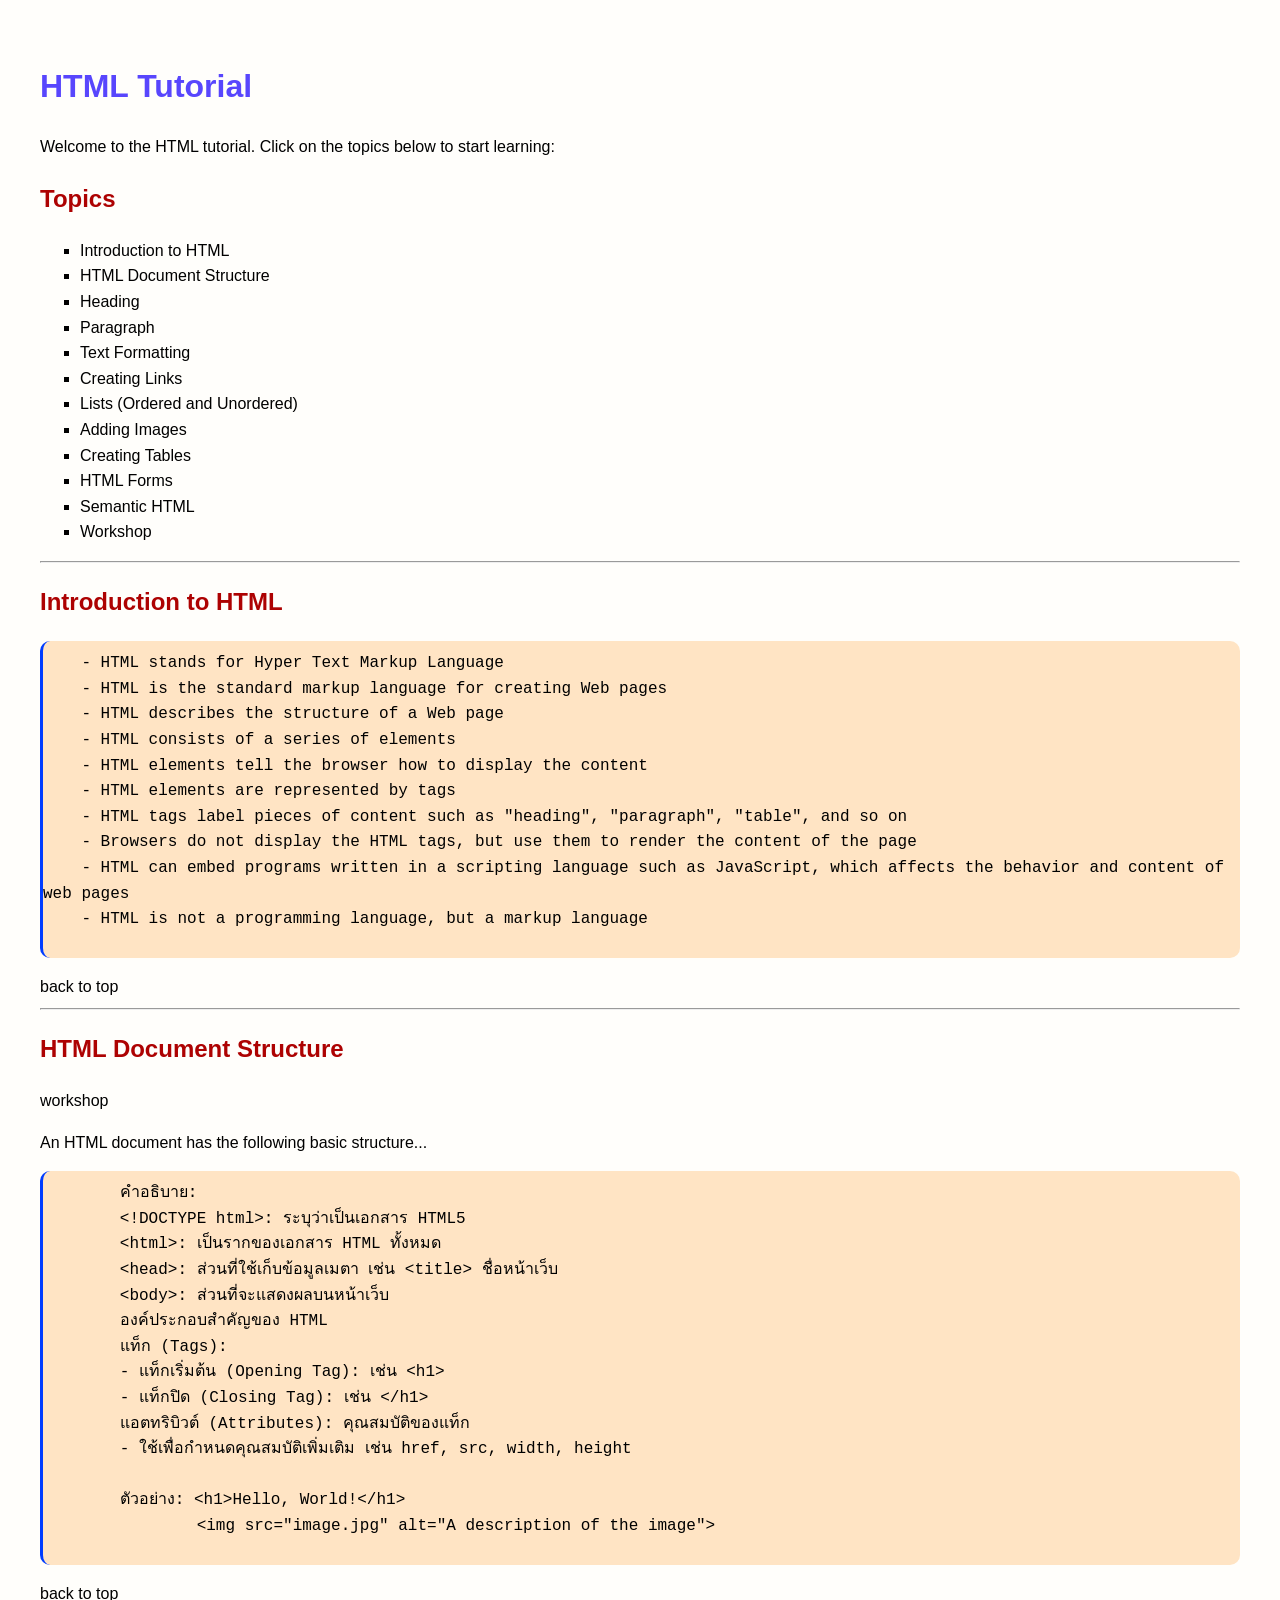
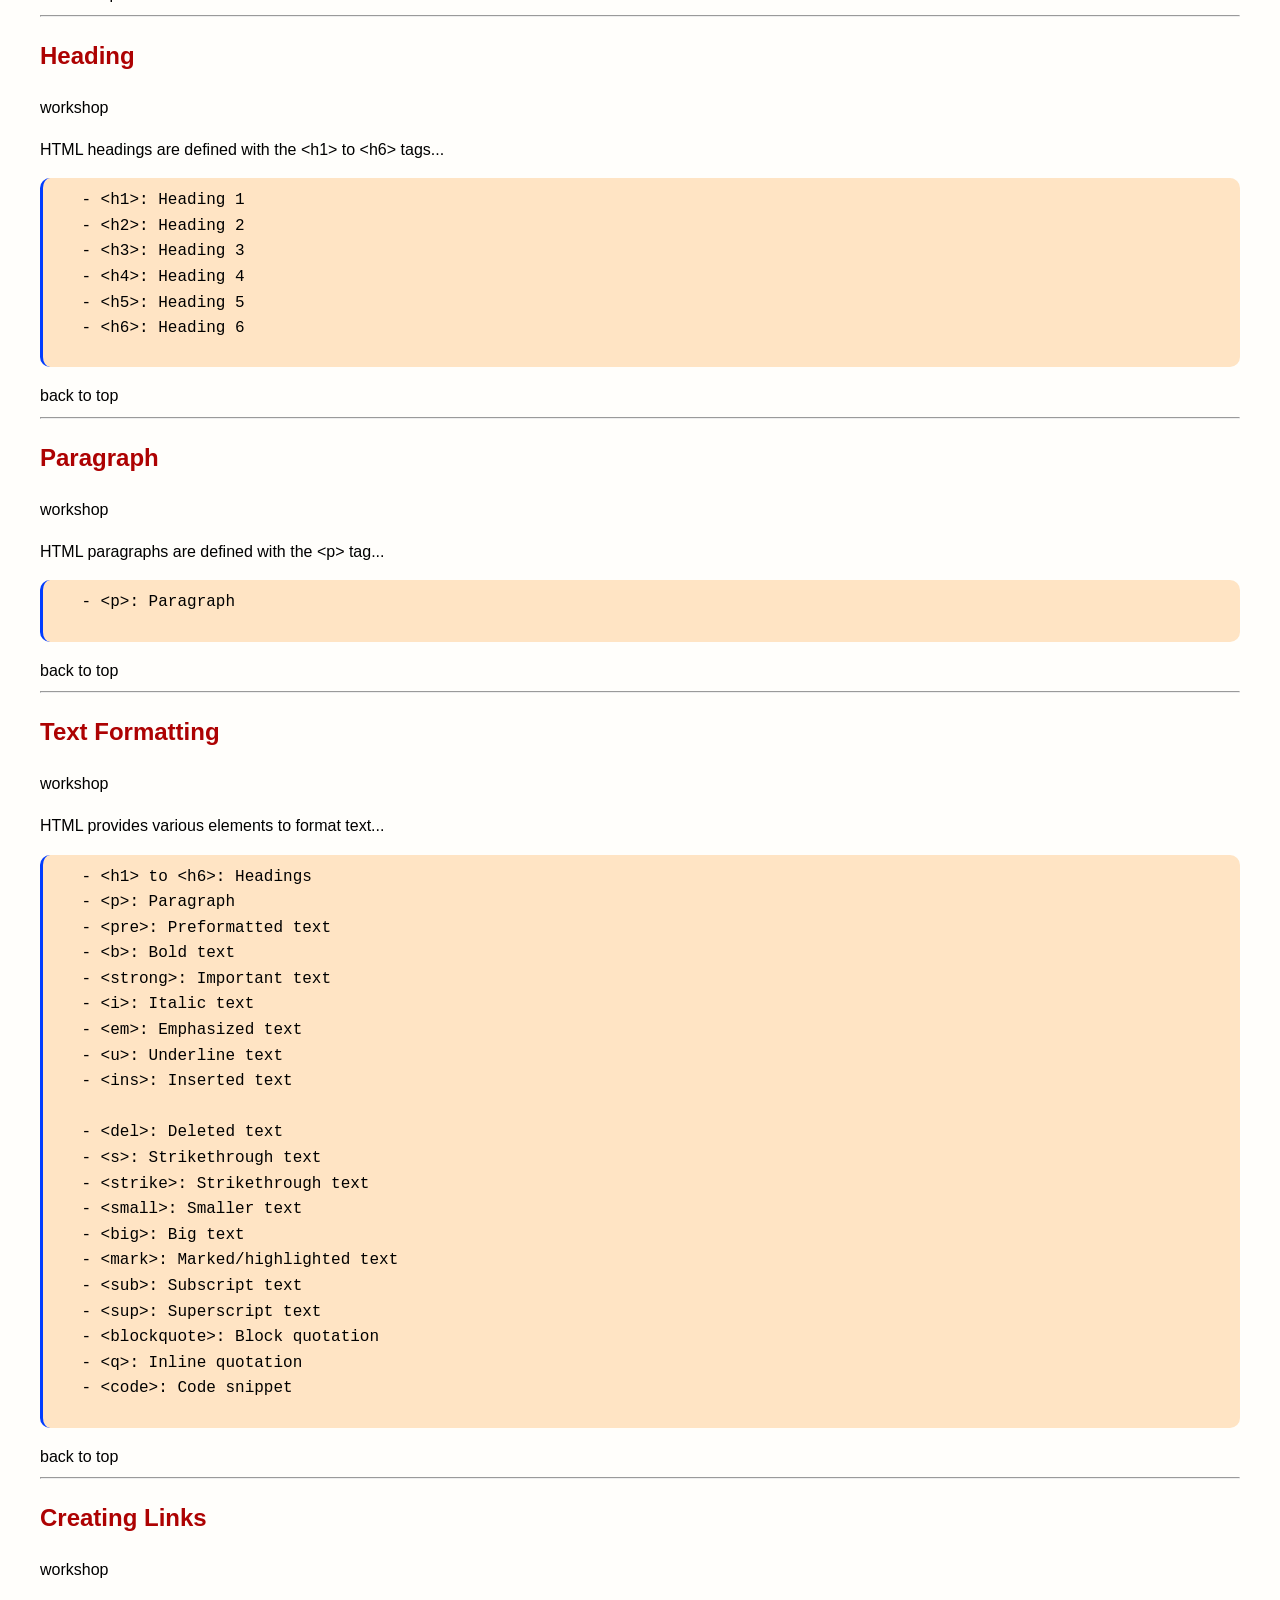
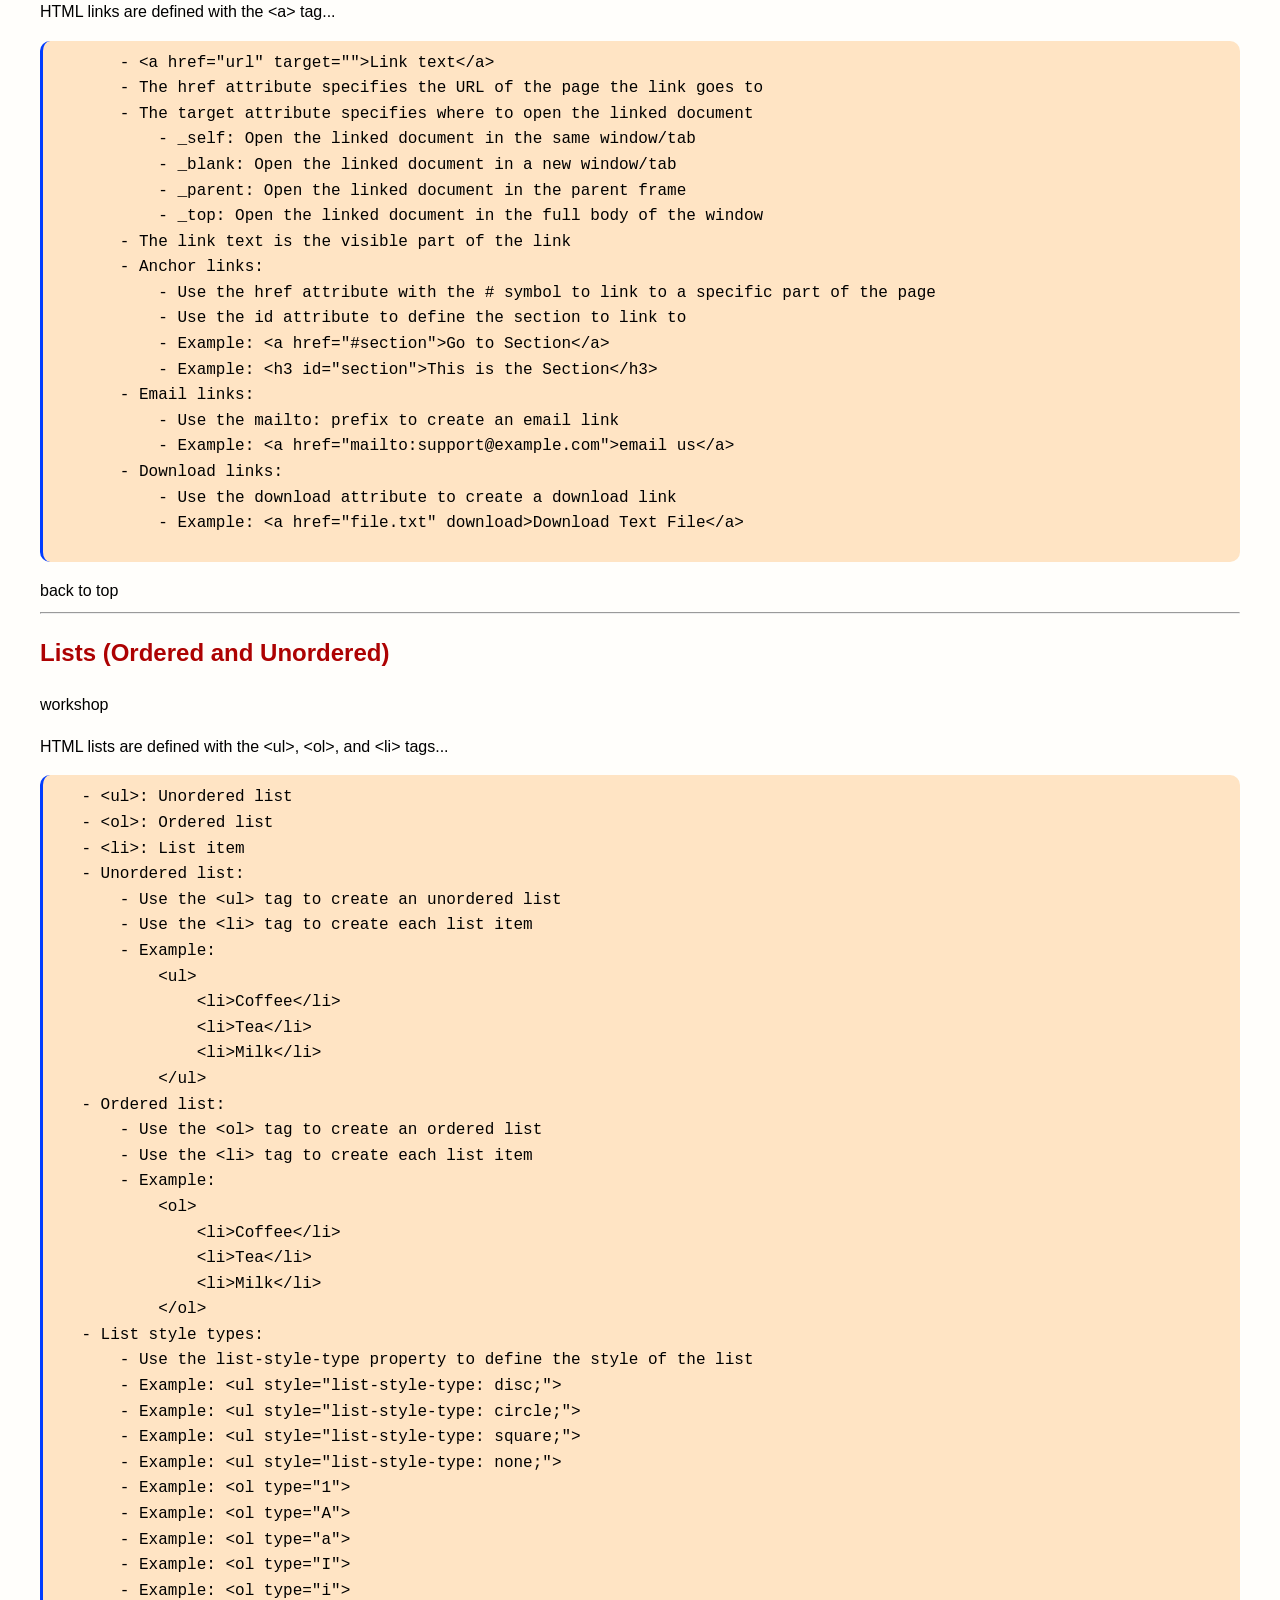
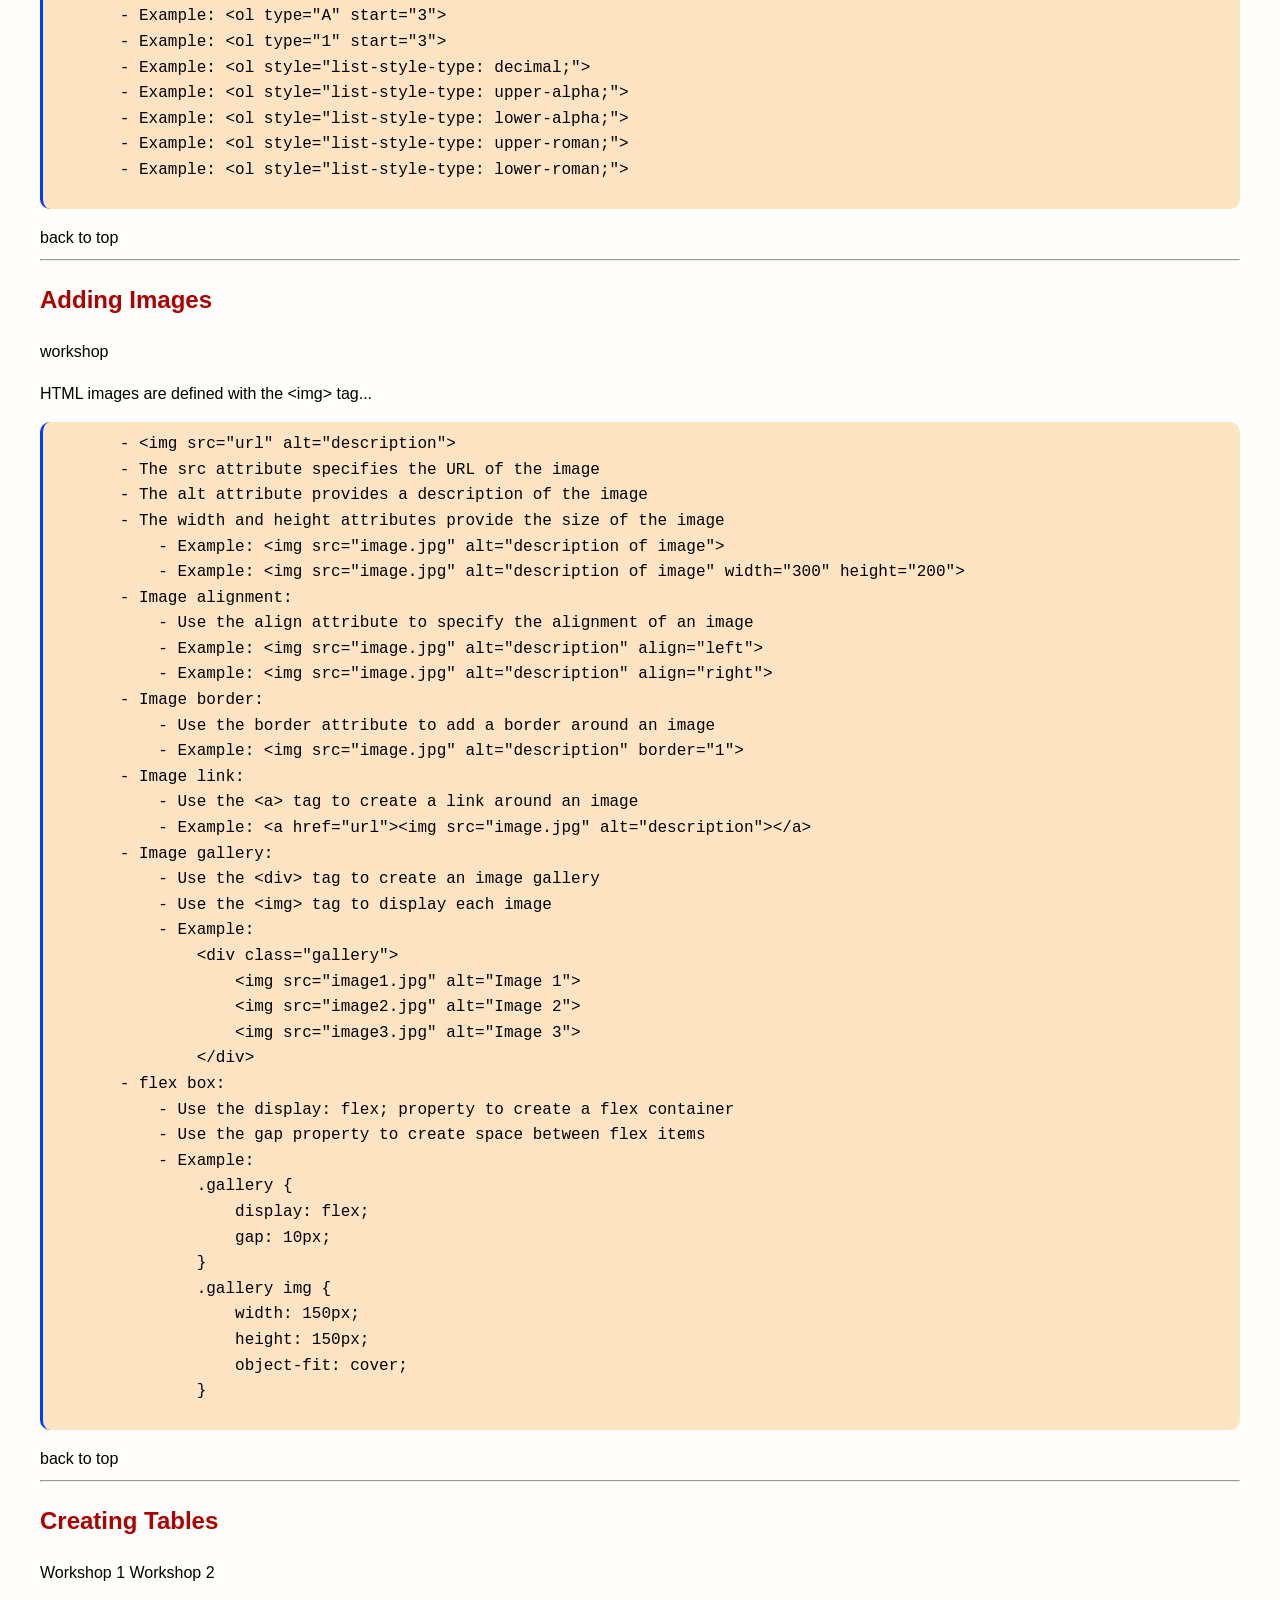
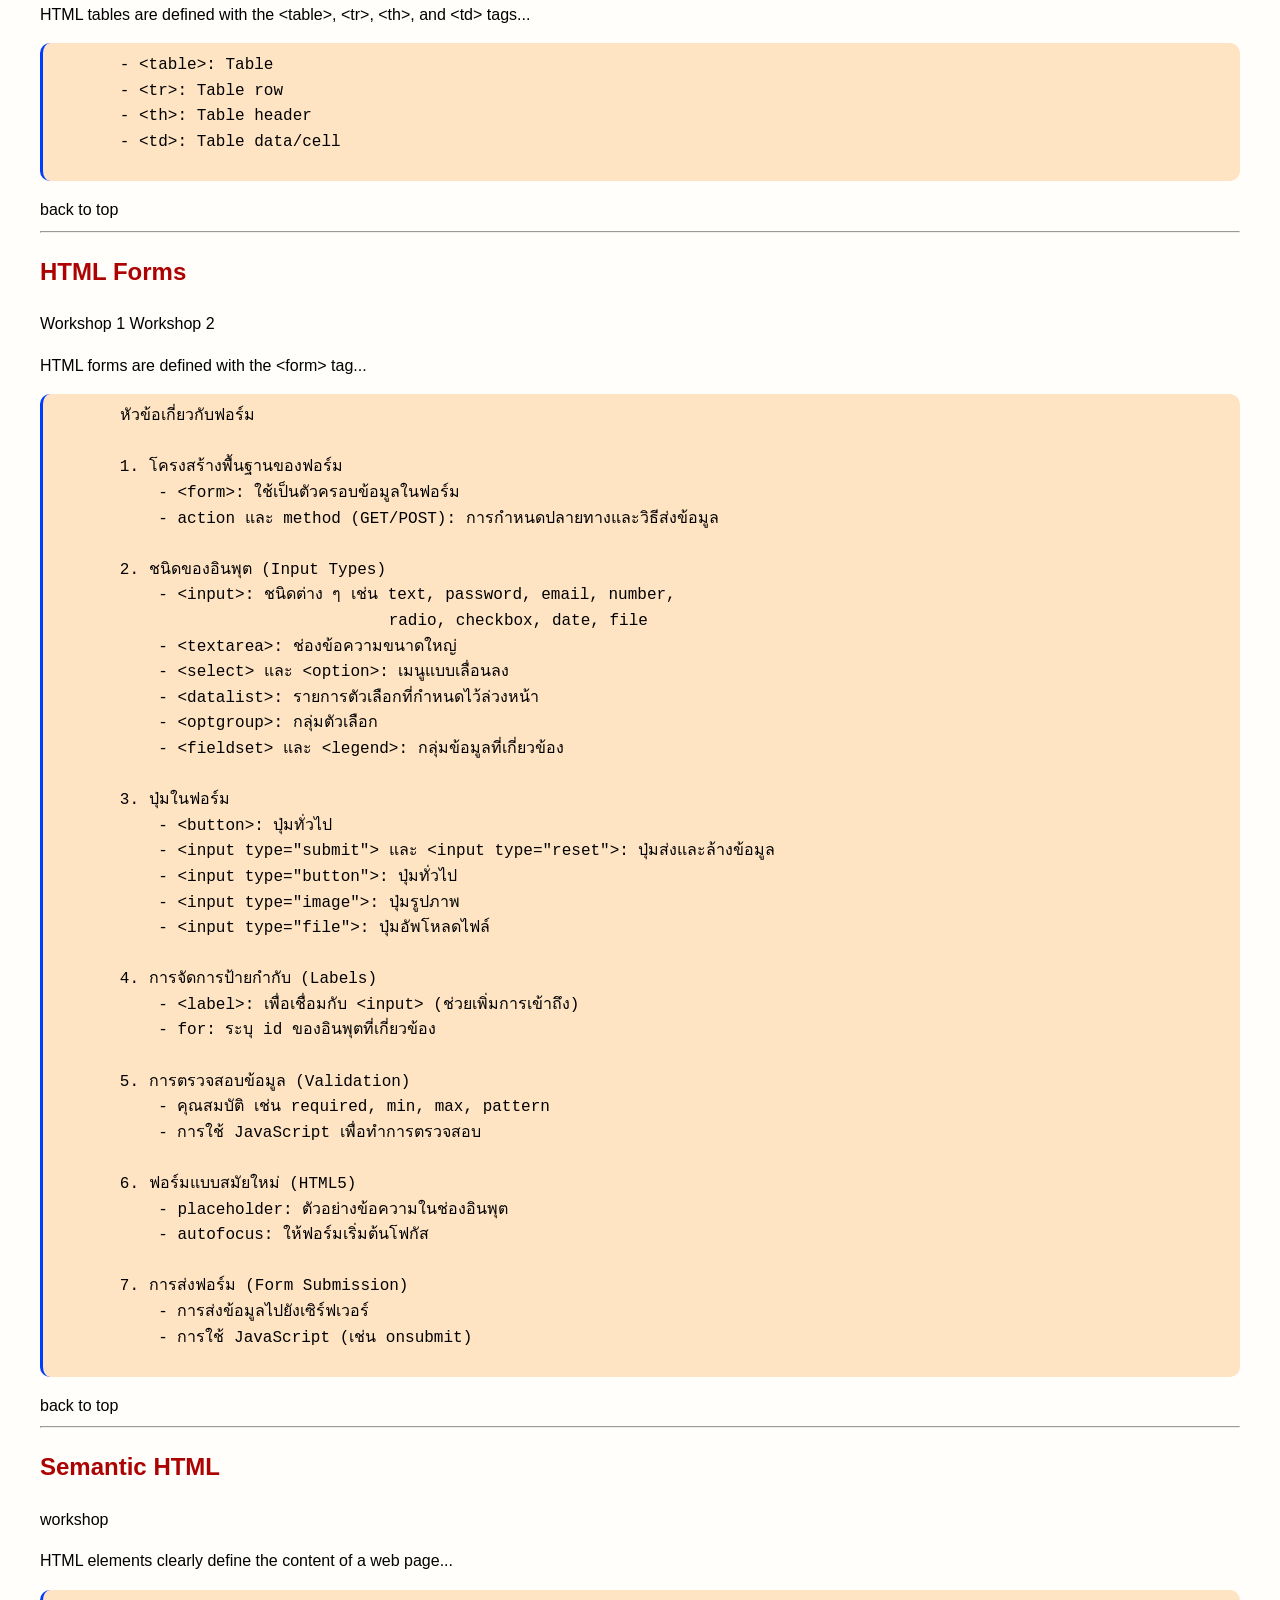
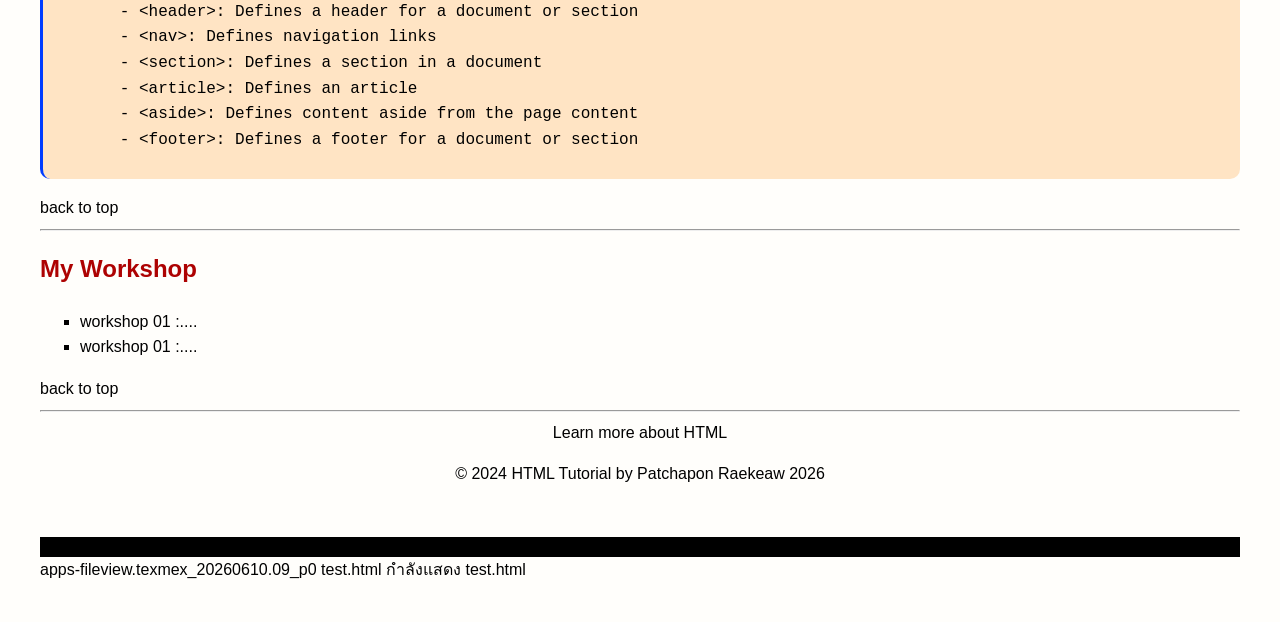
==== commit 9eabba8e: "heading" ====
--- a/index.html
+++ b/index.html
@@ -12,6 +12,7 @@
         body {
             font-family: Arial, sans-serif;
             margin: 30px;
+            padding: 10px;
             line-height: 1.6;
             background-color: #fffefb;
         }
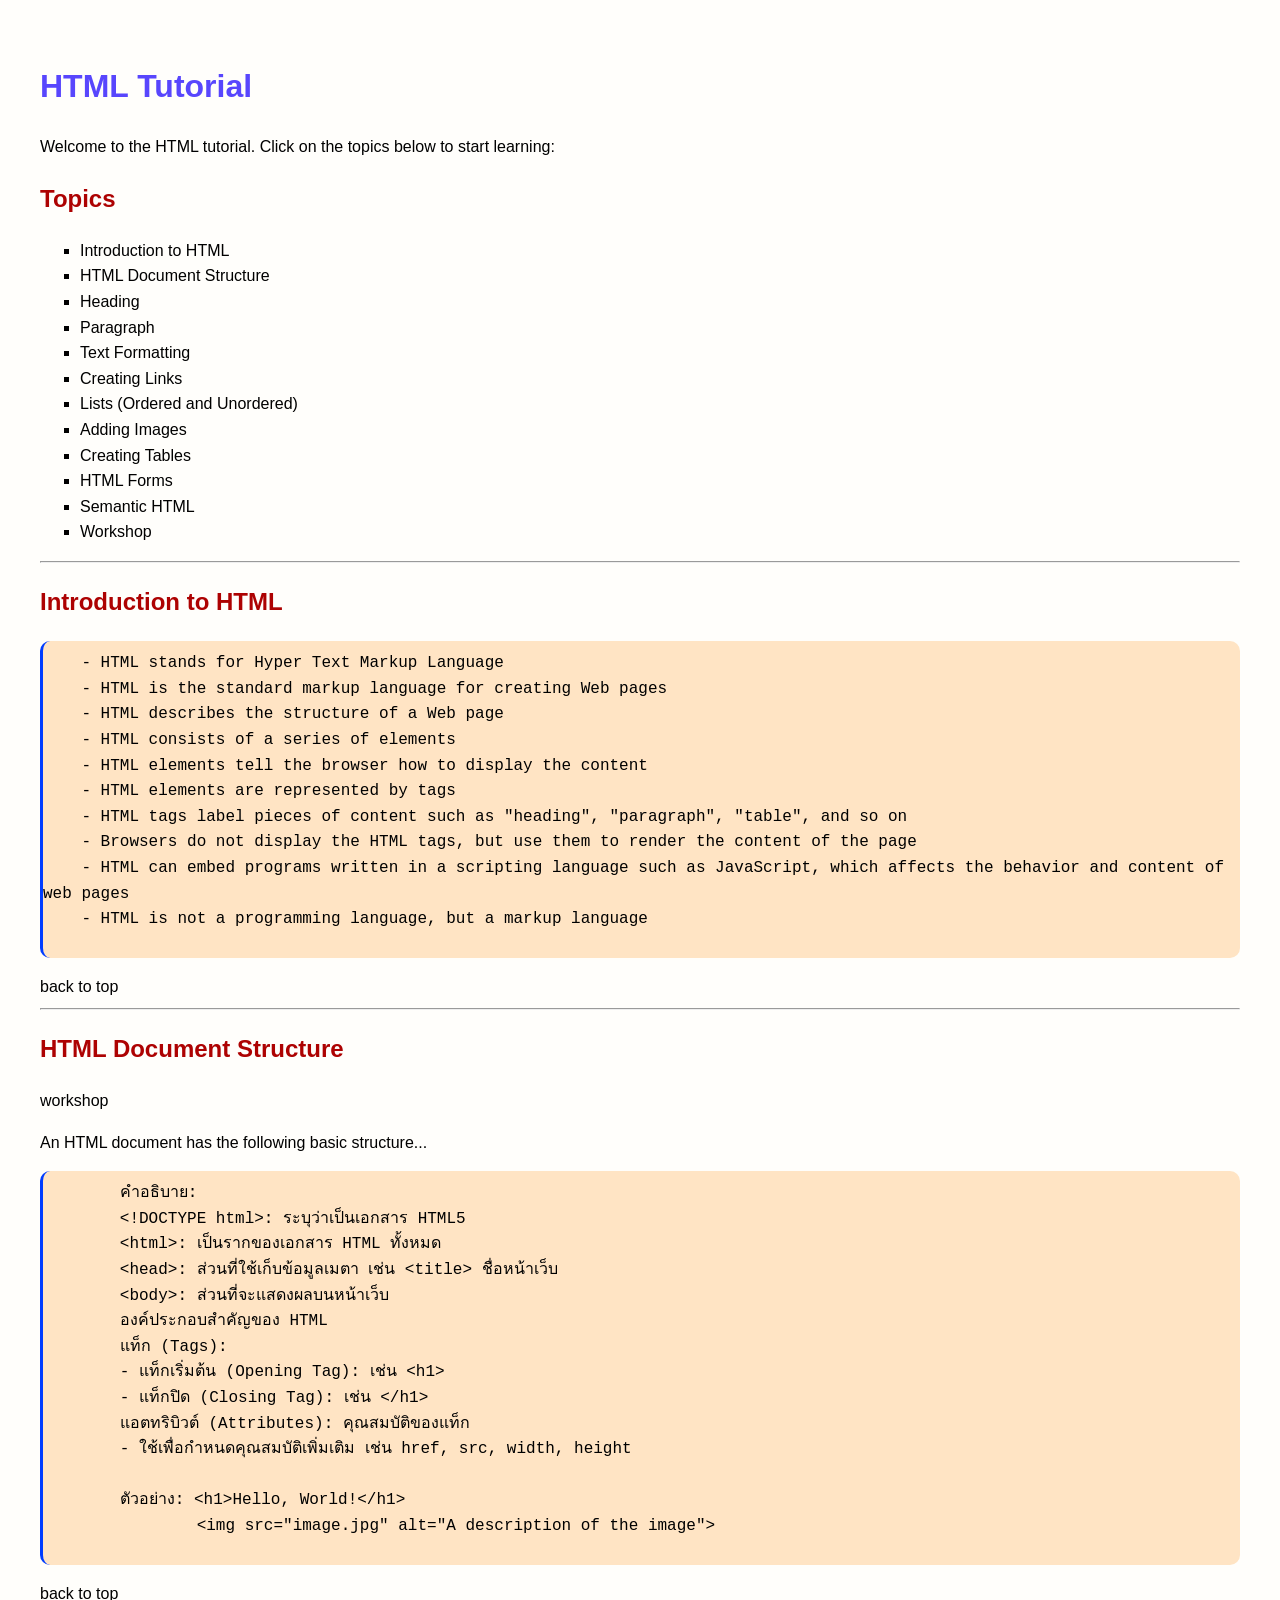
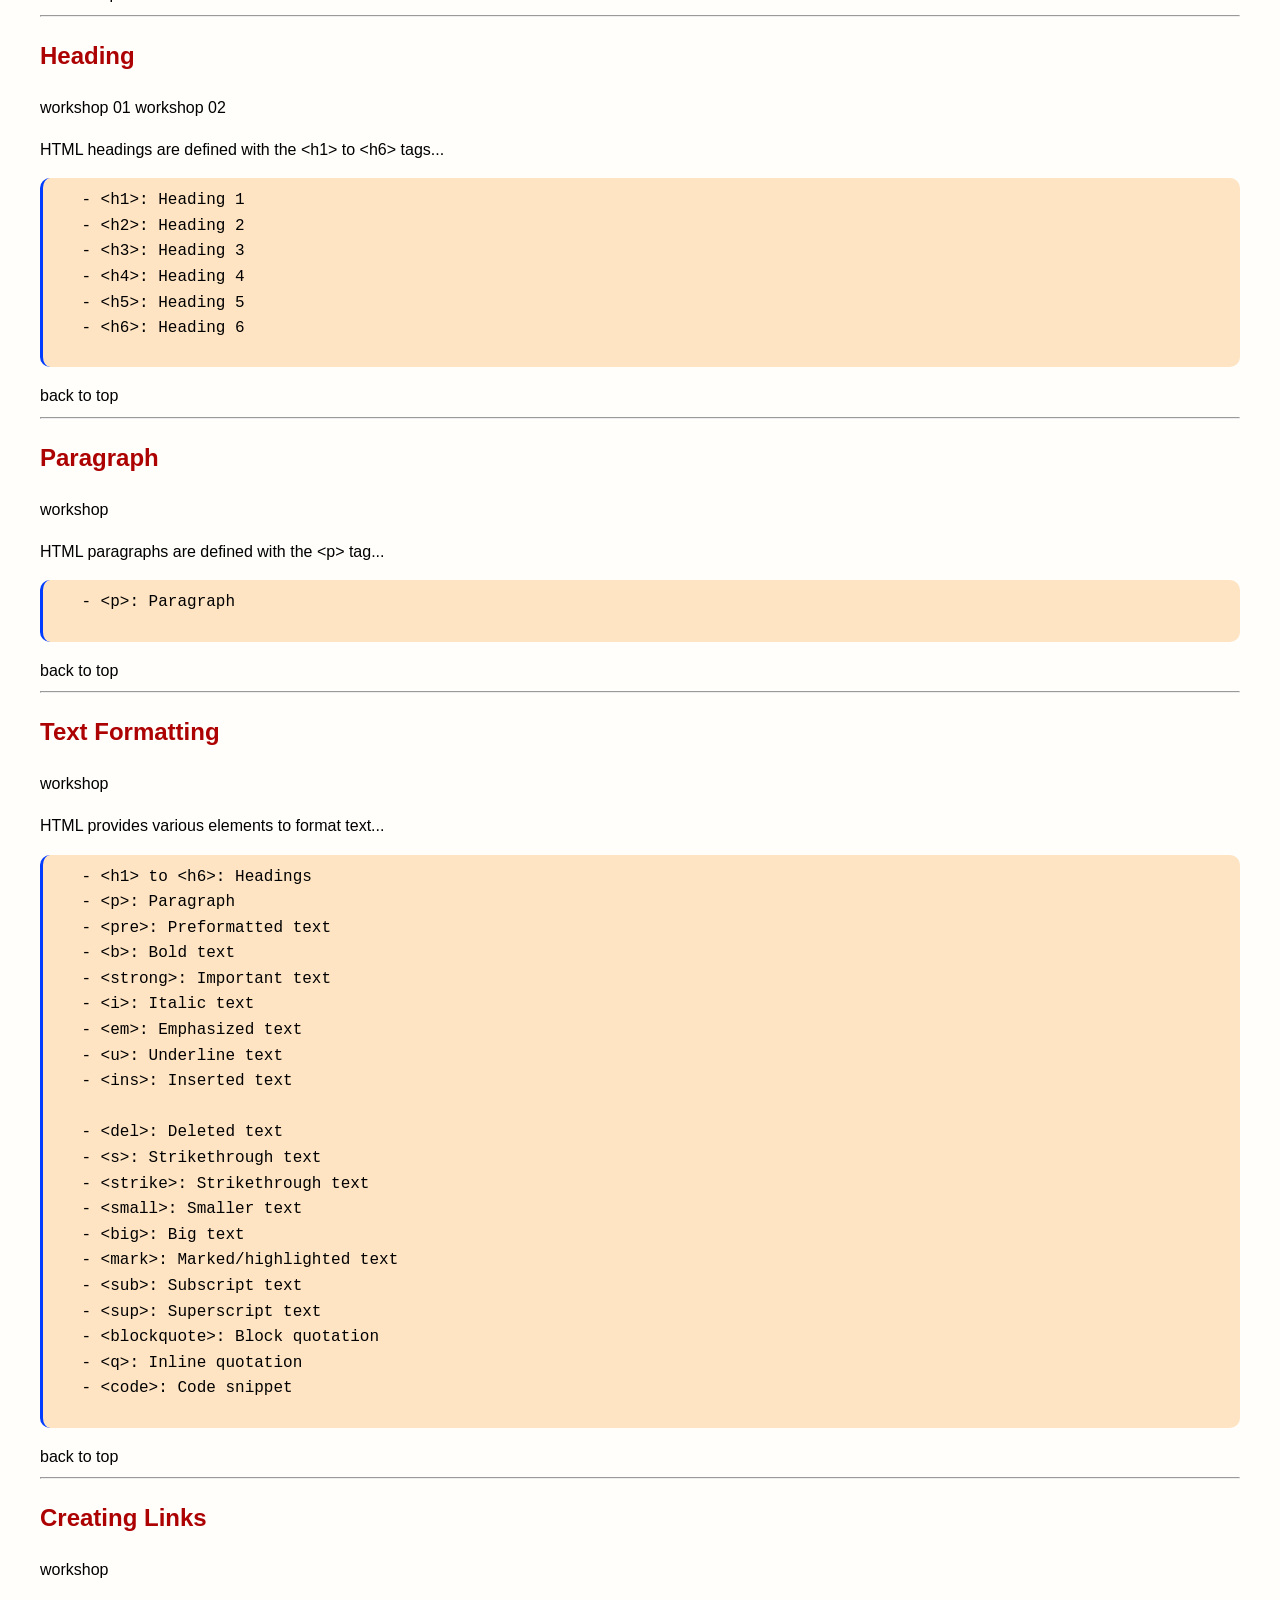
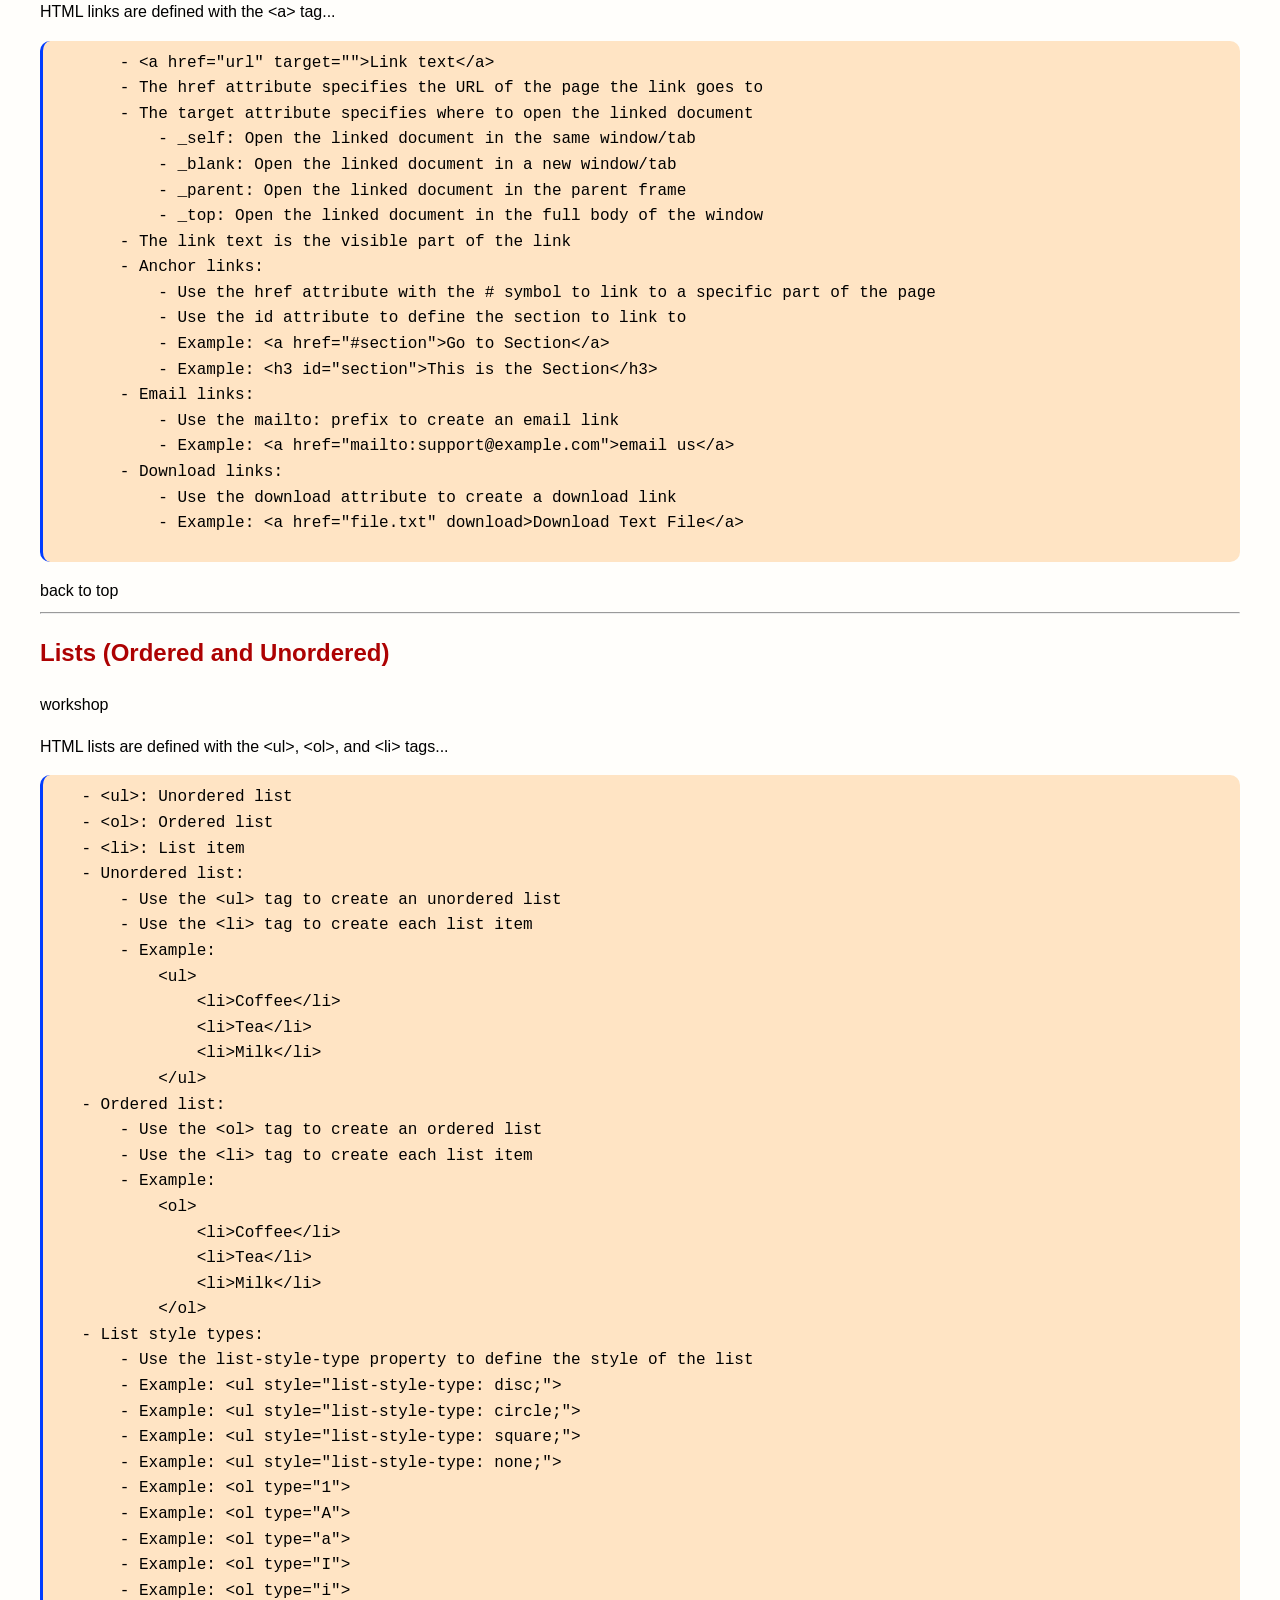
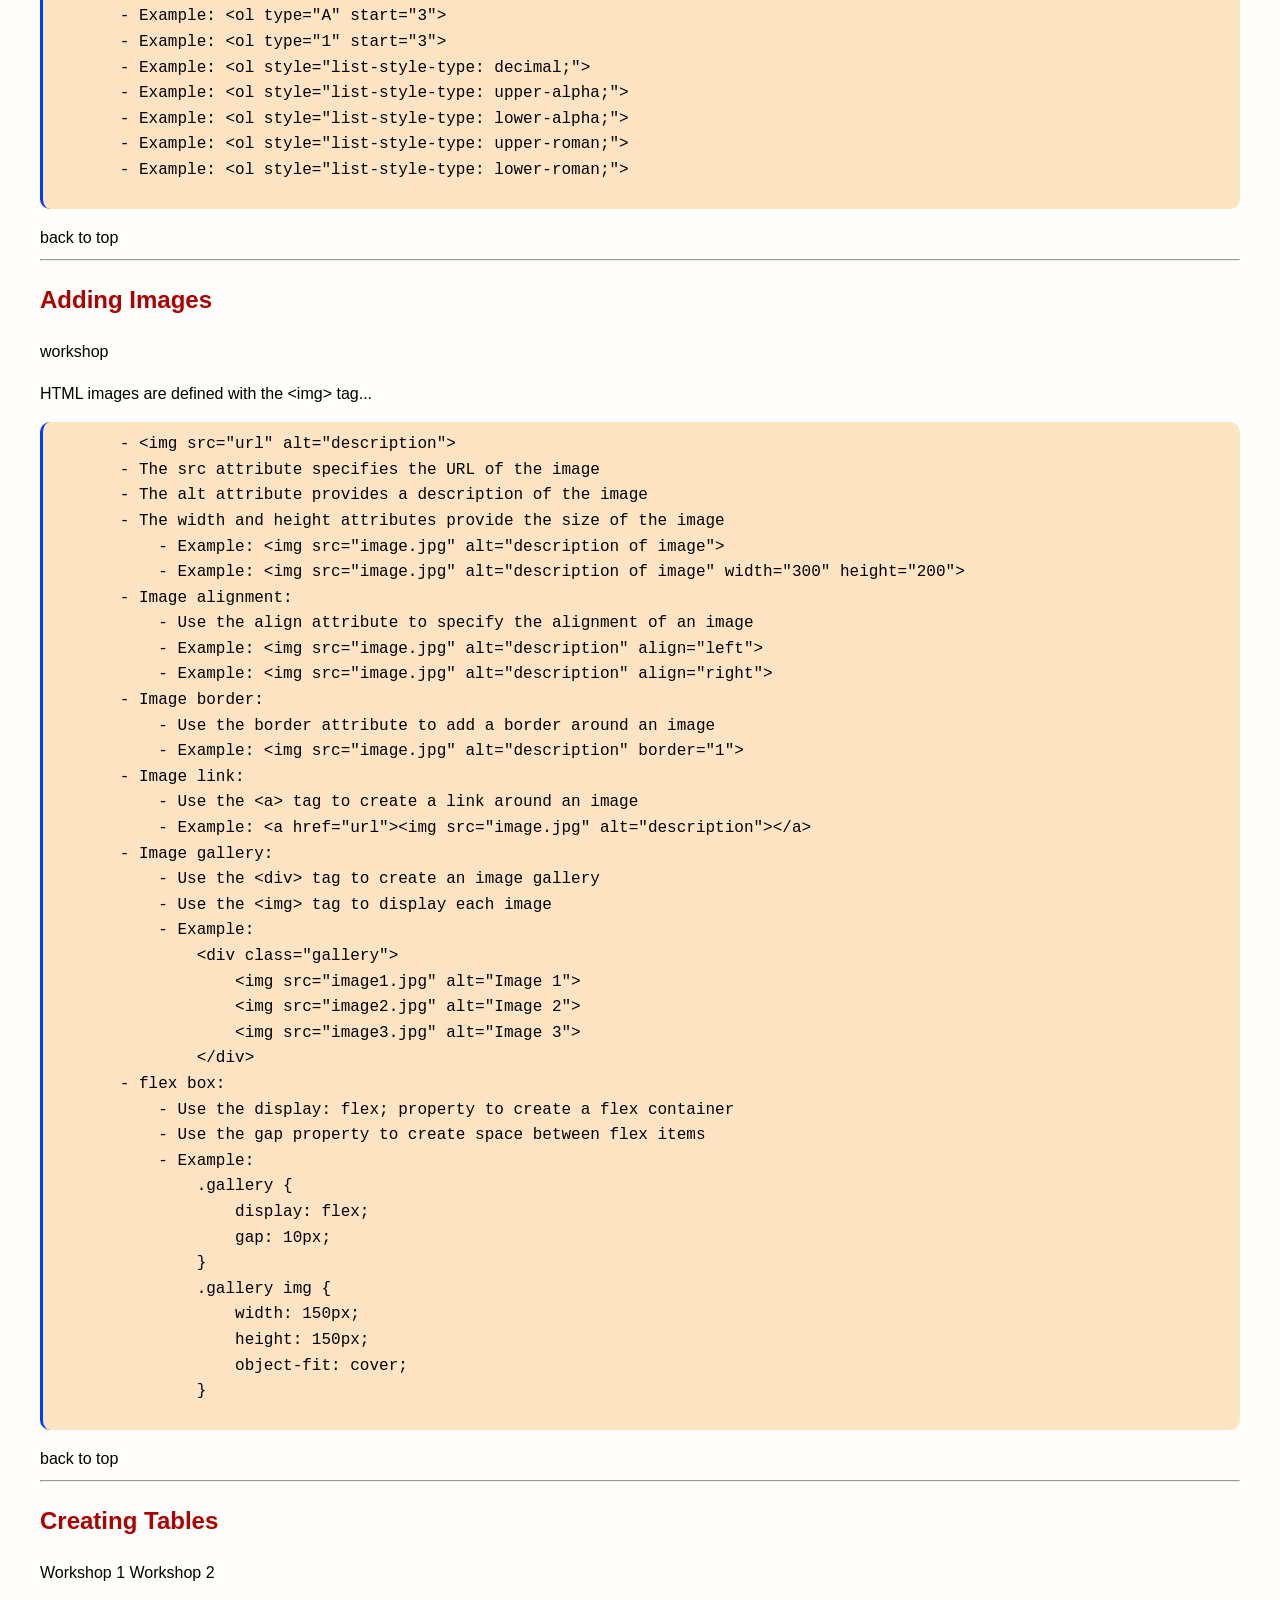
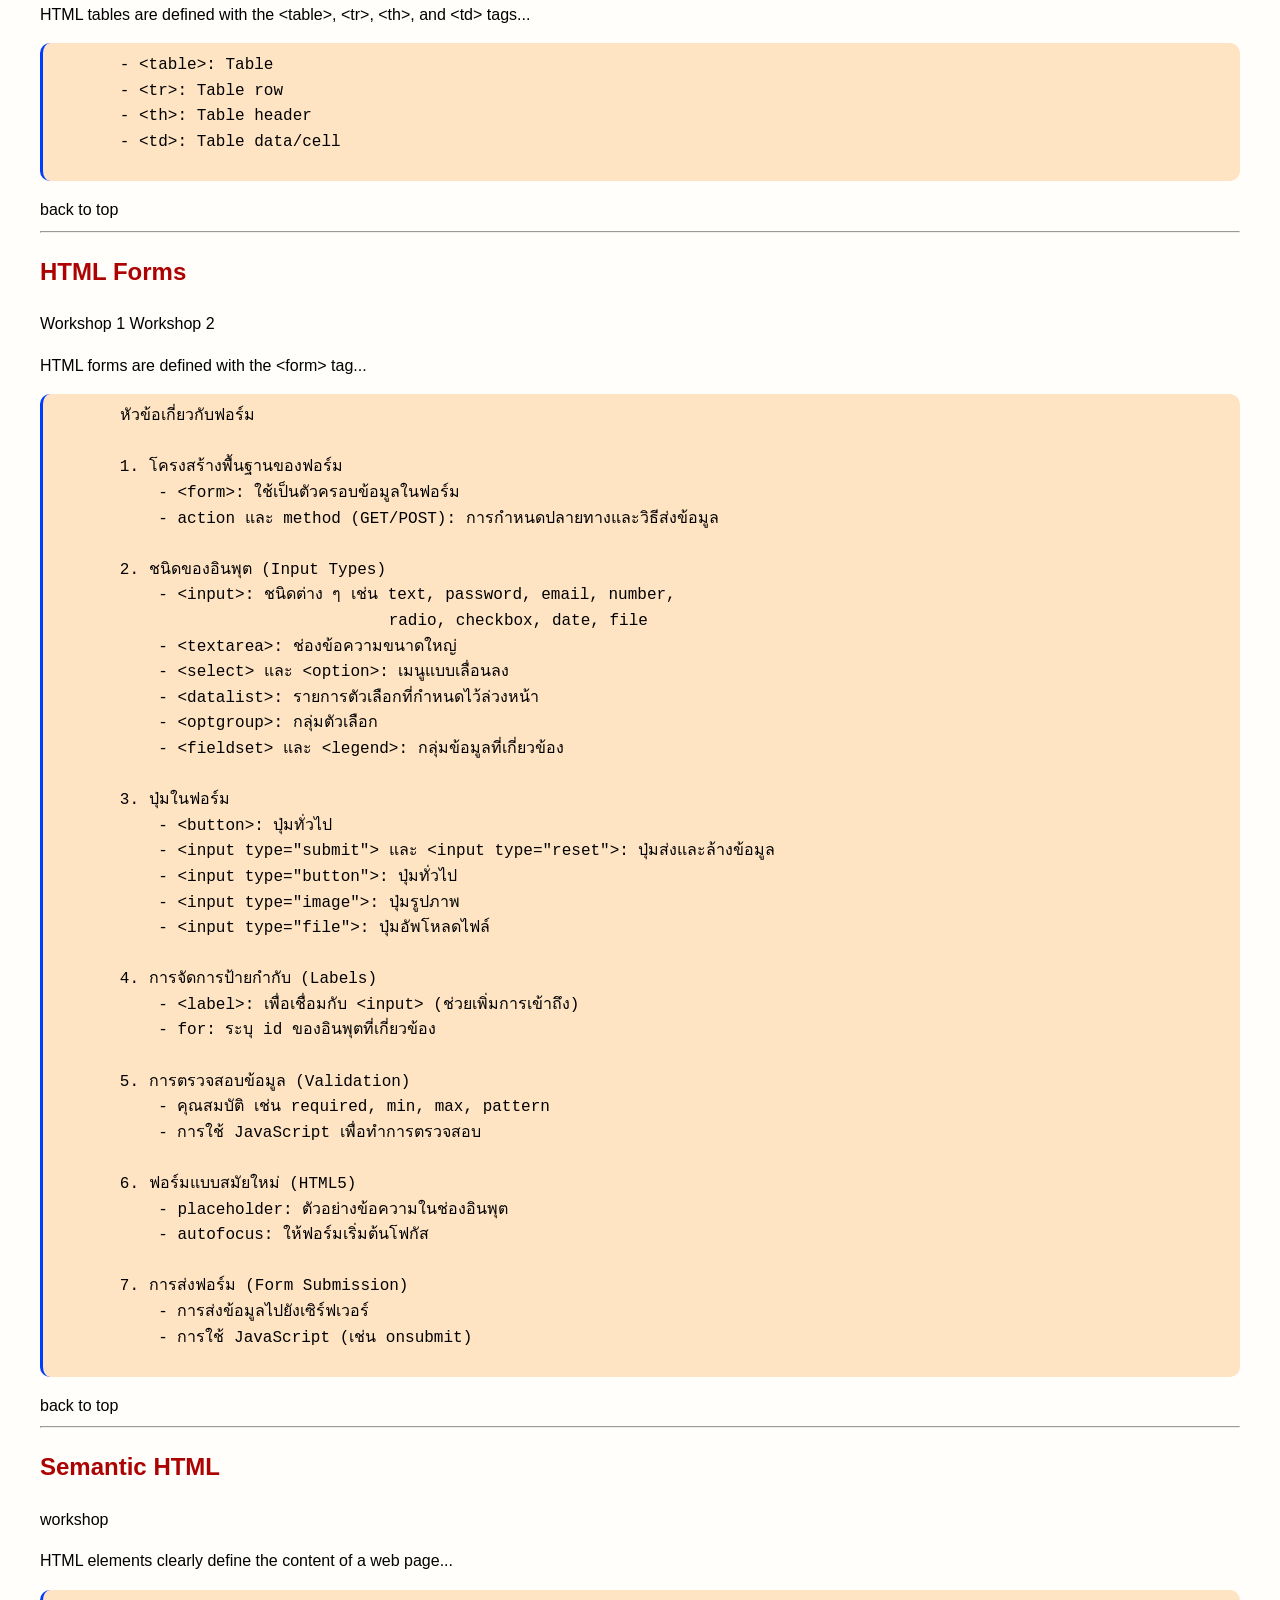
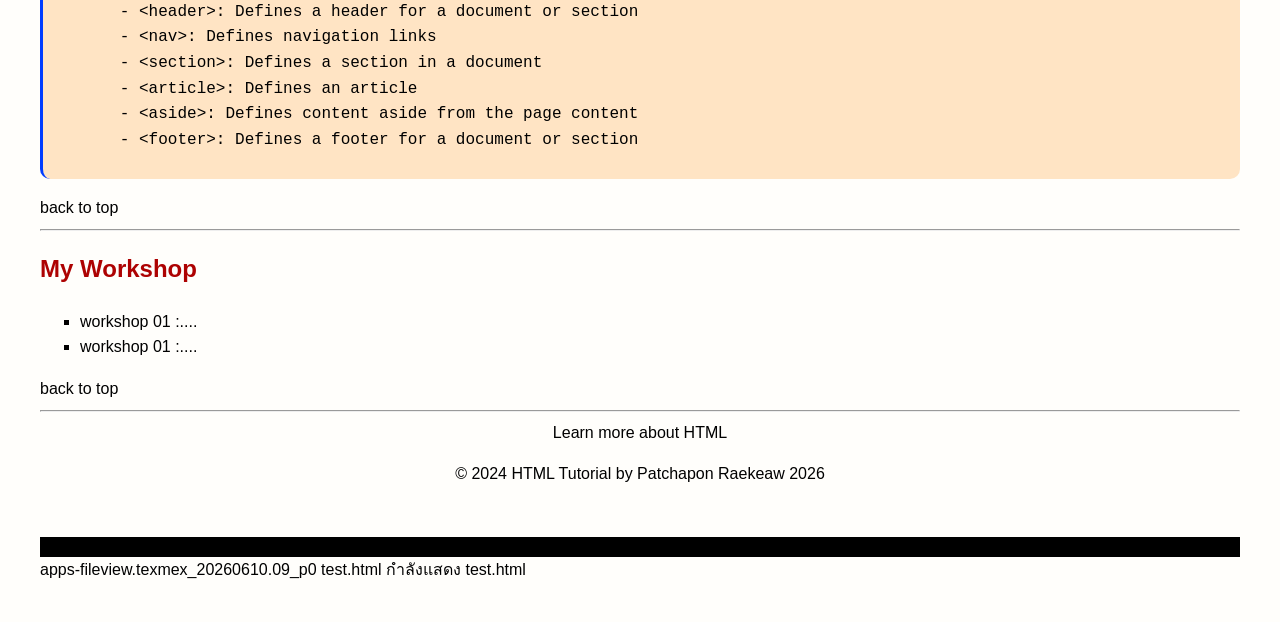
==== commit 0971295f: "finish heading22" ====
--- a/index.html
+++ b/index.html
@@ -125,7 +125,8 @@
 
 <!-- Heading -->
     <h2 id="heading">Heading</h2>
-    <p><a href="W03-Heading.html">workshop</a></p>
+    <a href="W03-01-heading.html">workshop 01</a>
+    <a href="W03-02-heading-51.html">workshop 02</a>
     <p>HTML headings are defined with the &lt;h1&gt; to &lt;h6&gt; tags...</p>
     <pre>
     - &lt;h1&gt;: Heading 1
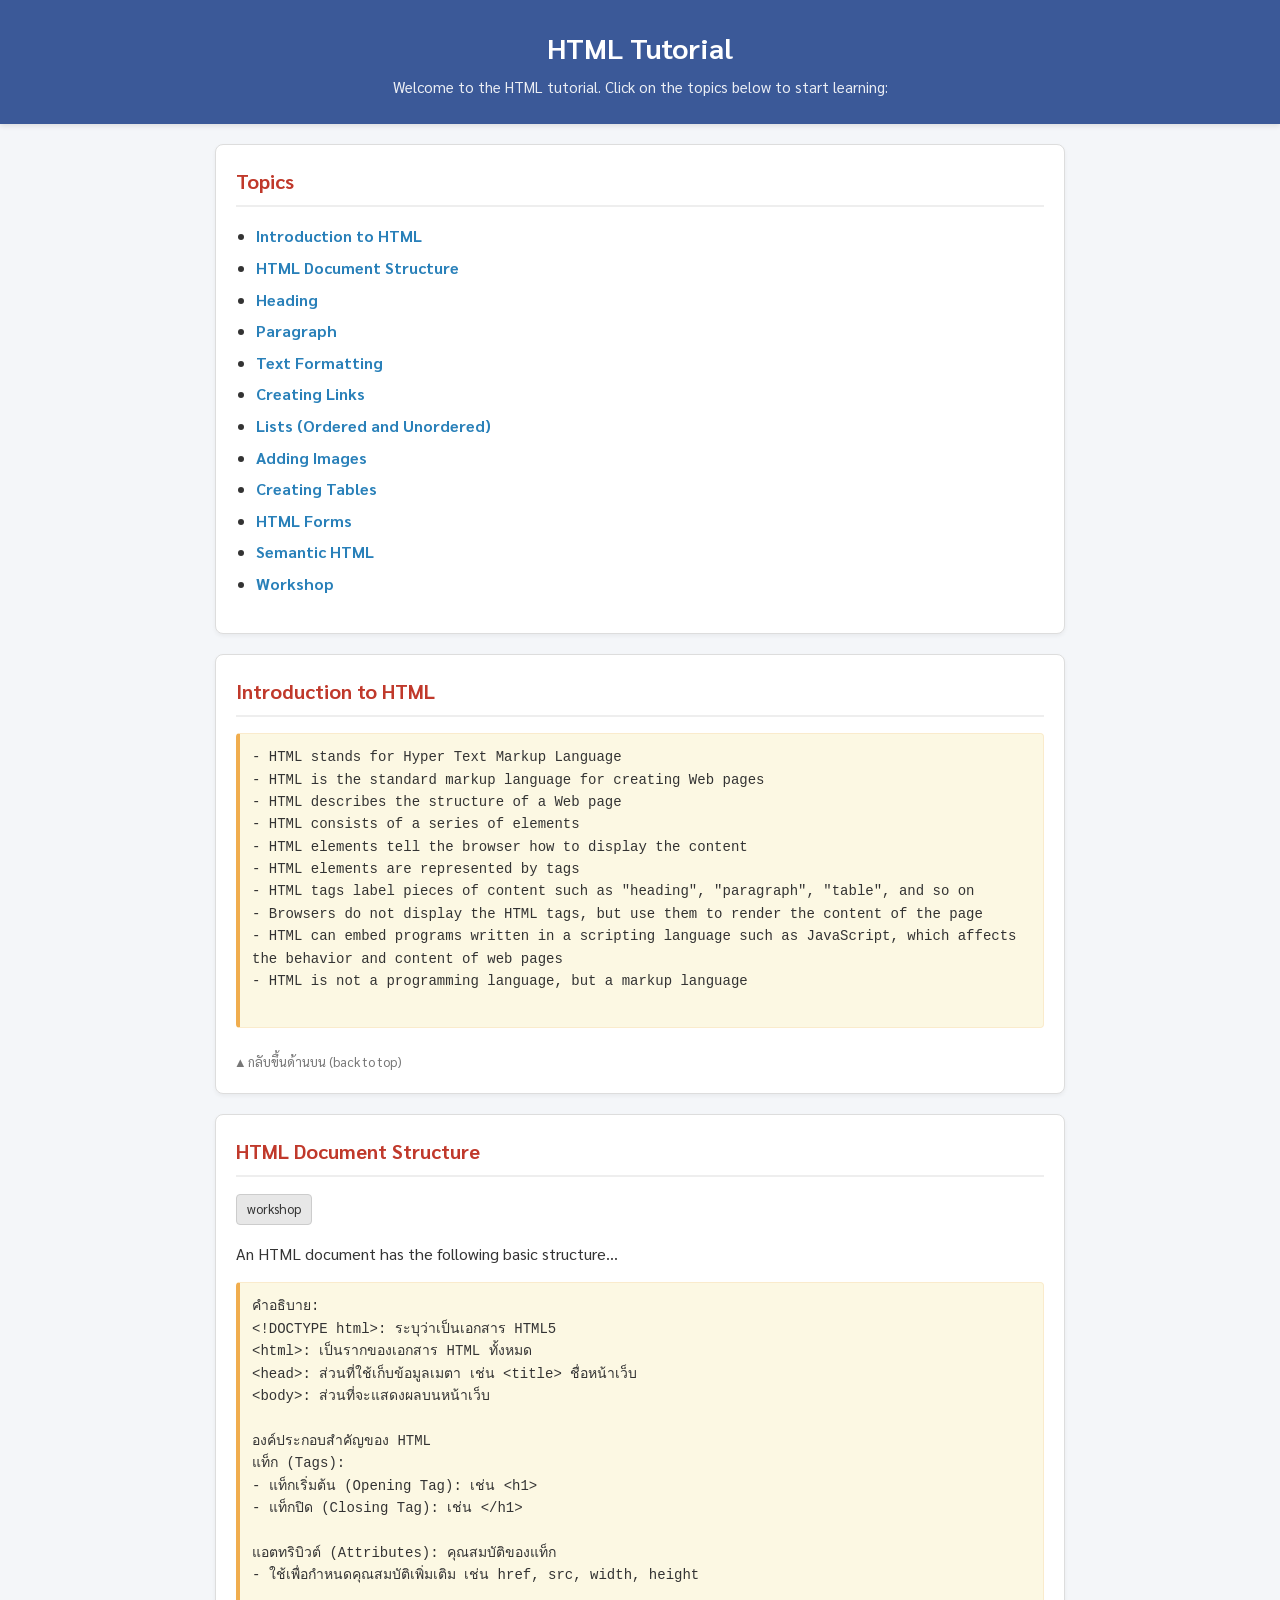
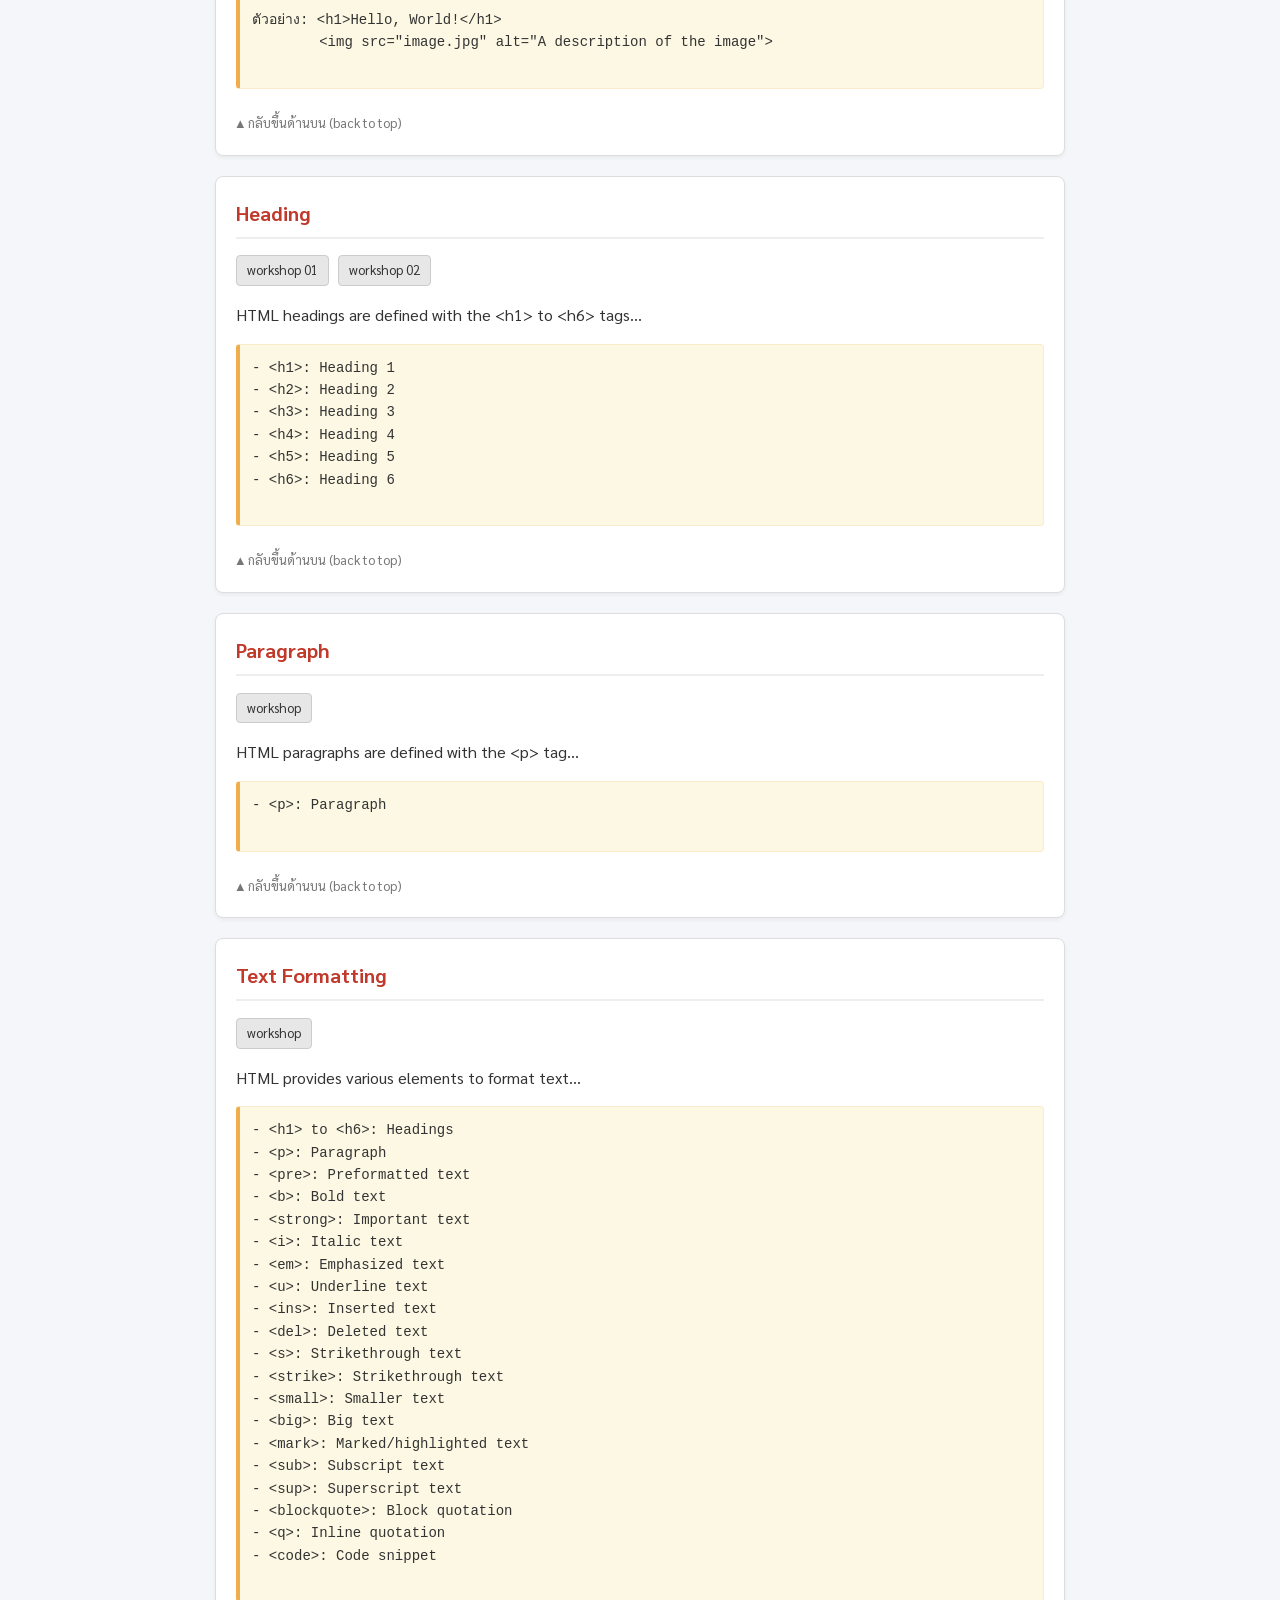
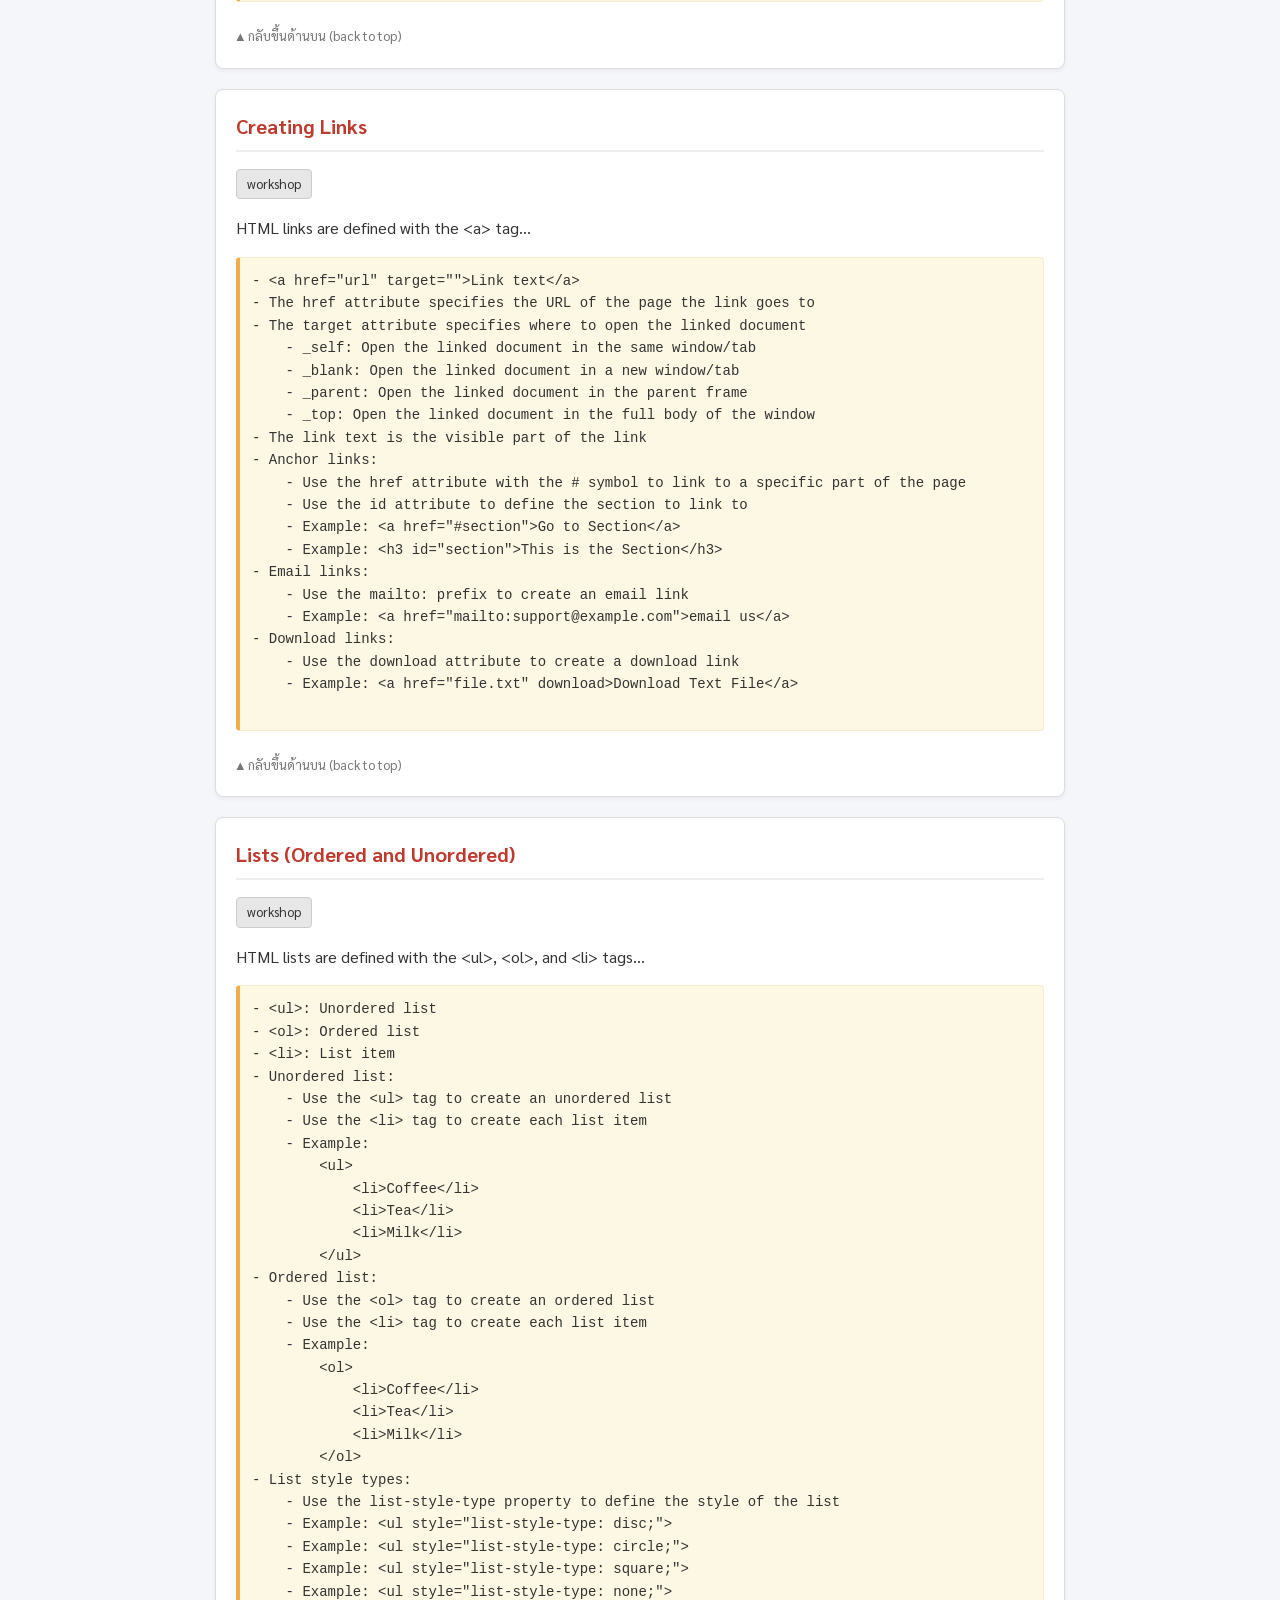
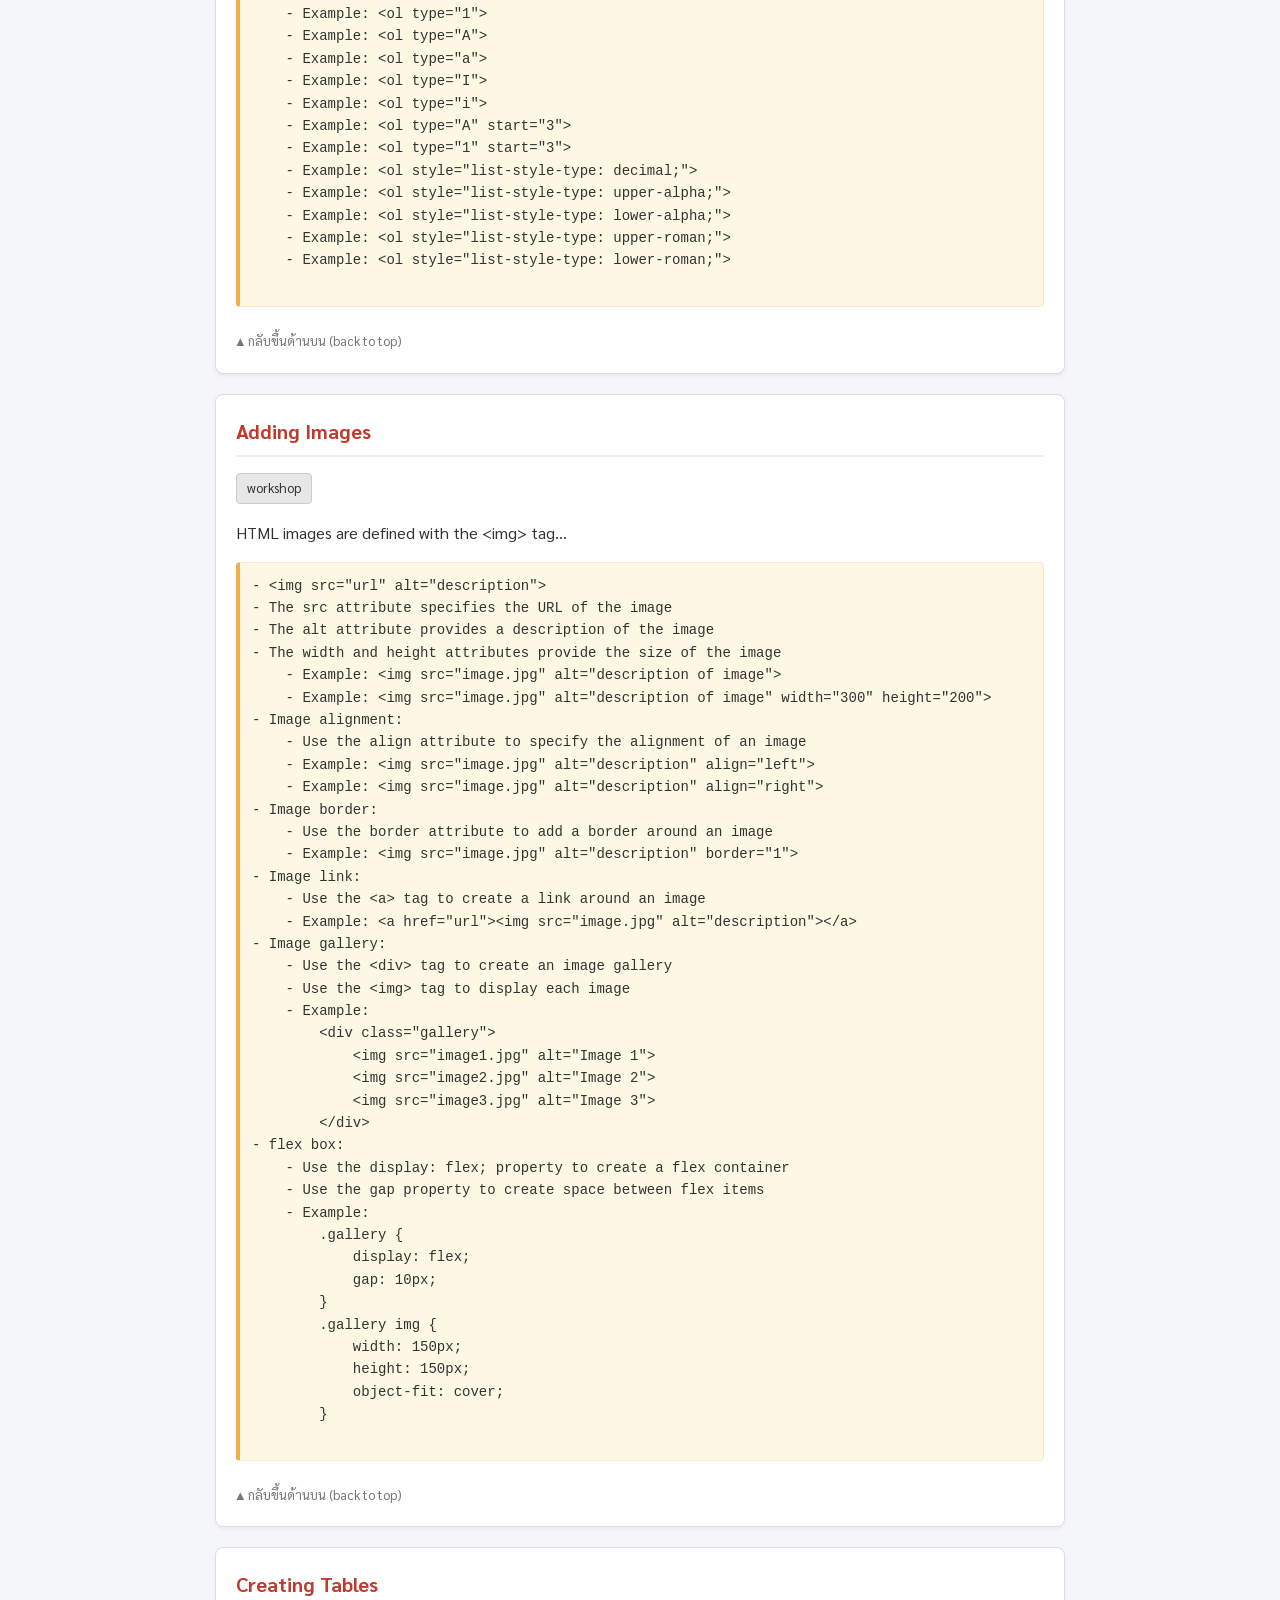
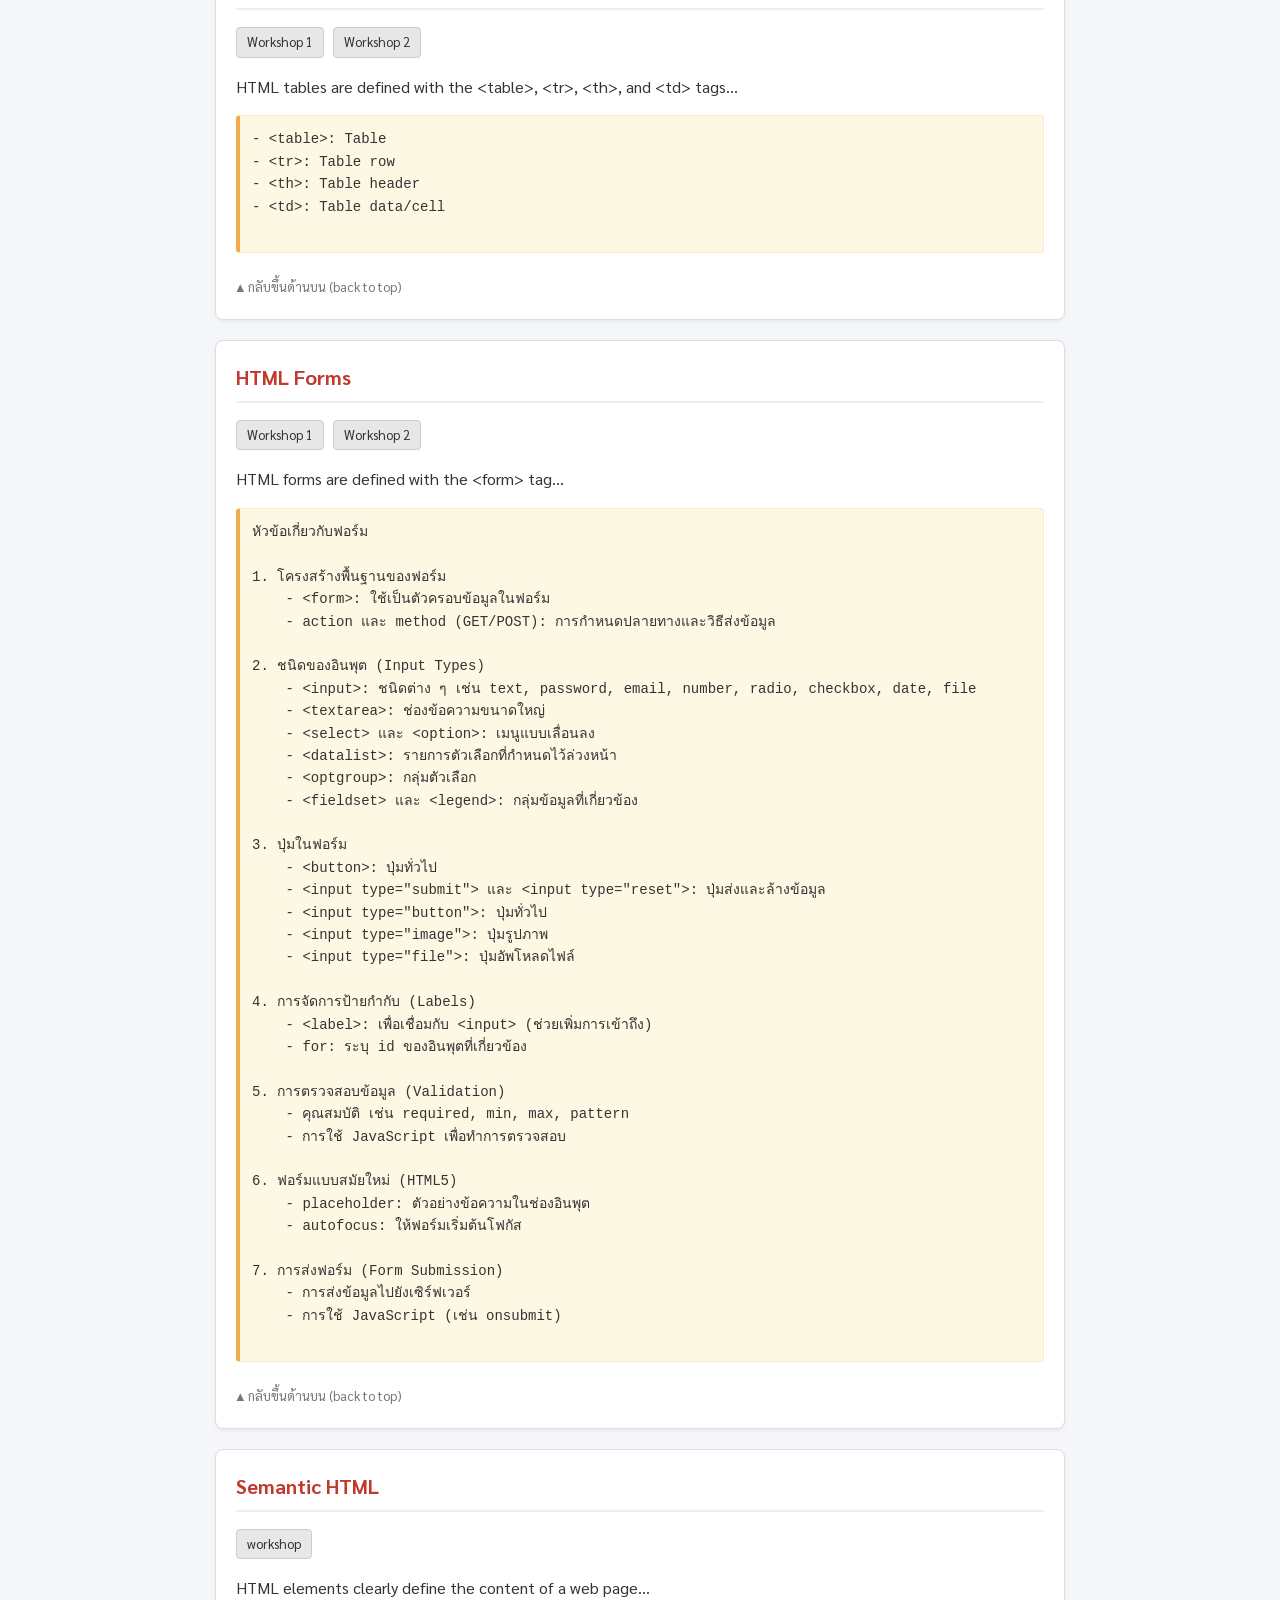
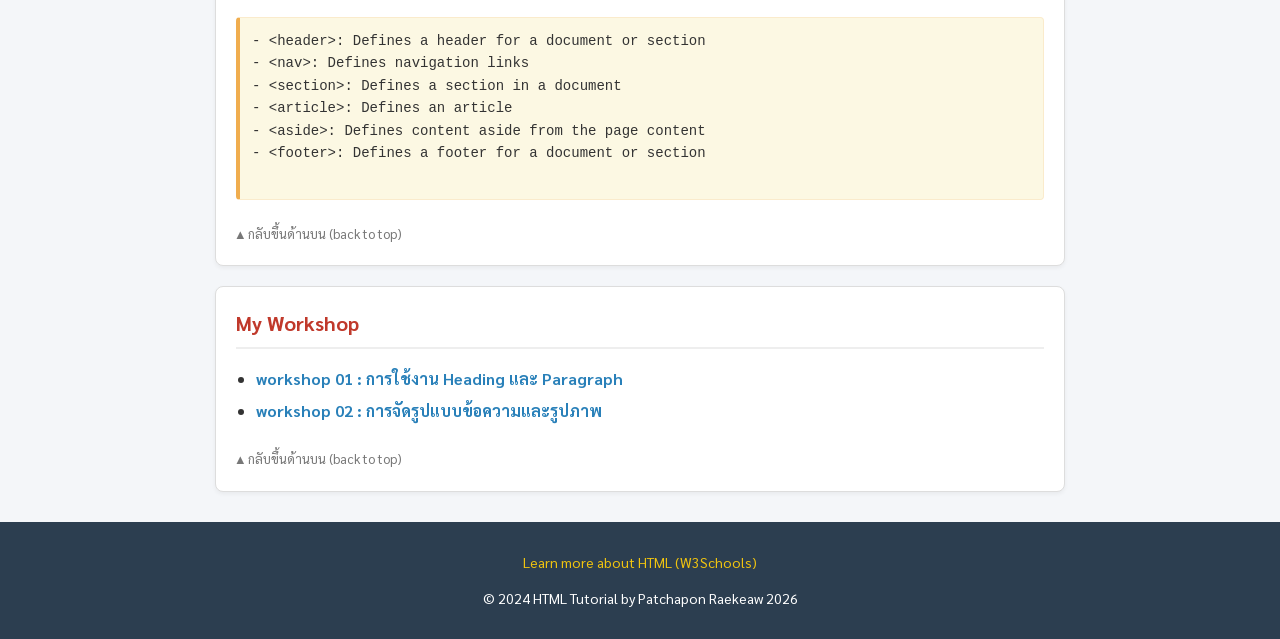
==== commit 14b10284: "new index" ====
--- a/index.html
+++ b/index.html
@@ -2,409 +2,531 @@
 <html lang="th">
 <head>
     <meta charset="utf-8">
-    <title>The HTML5 Tutorial</title>
+    <meta name="viewport" content="width=device-width, initial-scale=1.0">
+    <title>The HTML5 Tutorial - งานส่งอาจารย์</title>
     <meta name="description" content="HTML Tutorial - Learn HTML basics including structure, tags, links, lists, images, tables, forms and more.">
-    <meta name="viewport" content="width=device-width, initial-scale=1.0">
+    
+    <!-- ฟอนต์ภาษาไทย Sarabun อ่านง่ายเป็นทางการ -->
+    <link rel="preconnect" href="https://fonts.googleapis.com">
+    <link rel="preconnect" href="https://fonts.gstatic.com" crossorigin>
+    <link href="https://fonts.googleapis.com/css2?family=Sarabun:wght@300;400;600&display=swap" rel="stylesheet">
+
     <style>
         html {
             scroll-behavior: smooth;
         }
+
         body {
-            font-family: Arial, sans-serif;
-            margin: 30px;
-            padding: 10px;
+            font-family: 'Sarabun', sans-serif;
+            margin: 0;
+            padding: 0;
             line-height: 1.6;
-            background-color: #fffefb;
-        }
-
-        h1 {
-            color: #5846fd;
+            background-color: #f4f6f9;
+            color: #333333;
+        }
+
+        /* ส่วนหัวเว็บไซต์ */
+        header {
+            background-color: #3b5998;
+            color: white;
+            text-align: center;
+            padding: 25px 15px;
+            box-shadow: 0 2px 5px rgba(0,0,0,0.1);
+        }
+
+        header h1 {
+            margin: 0;
+            font-size: 28px;
+        }
+
+        header p {
+            margin: 5px 0 0 0;
+            font-size: 15px;
+            opacity: 0.9;
+        }
+
+        /* Container หลัก */
+        .main-container {
+            max-width: 850px;
+            margin: 20px auto;
+            padding: 0 15px;
+        }
+
+        /* กล่องข้อมูลนักศึกษา */
+        .student-info {
+            background-color: #e8f4f8;
+            border-left: 5px solid #2196F3;
+            padding: 15px;
+            margin-bottom: 20px;
+            border-radius: 4px;
+        }
+
+        .student-info h3 {
+            margin: 0 0 8px 0;
+            color: #0b5394;
+        }
+
+        .student-info p {
+            margin: 3px 0;
+            font-size: 14px;
+        }
+
+        /* กล่องเนื้อหาแต่ละหัวข้อ */
+        .box-card {
+            background-color: #ffffff;
+            border: 1px solid #ddd;
+            border-radius: 8px;
+            padding: 20px;
+            margin-bottom: 20px;
+            box-shadow: 0 2px 4px rgba(0,0,0,0.05);
         }
 
         h2 {
-            color: #ad0202;
-        }
-
-        ul {
-            list-style-type: square;
-        }
-
-        a {
-            color: #000000;
+            color: #c0392b;
+            font-size: 20px;
+            margin-top: 0;
+            border-bottom: 2px solid #eee;
+            padding-bottom: 8px;
+        }
+
+        /* รายการเมนูนำทาง */
+        .menu-list {
+            padding-left: 20px;
+        }
+
+        .menu-list li {
+            margin-bottom: 6px;
+        }
+
+        .menu-list a {
+            color: #2980b9;
             text-decoration: none;
-        }
-
-        a:hover {
+            font-weight: bold;
+        }
+
+        .menu-list a:hover {
+            color: #e74c3c;
             text-decoration: underline;
-            color: aqua;
-        }
-            .text-center {
-                text-align: center;
-        }
-
+        }
+
+        /* ปุ่ม Workshop */
+        .btn-workshop {
+            display: inline-block;
+            background-color: #e7e7e7;
+            color: #333;
+            padding: 4px 10px;
+            border-radius: 4px;
+            text-decoration: none;
+            font-size: 13px;
+            border: 1px solid #ccc;
+            margin-right: 5px;
+        }
+
+        .btn-workshop:hover {
+            background-color: #2c3e50;
+            color: #fff;
+        }
+
+        /* กล่องแสดงโค้ด pre */
         pre {
-            background-color: bisque;
-            padding-top: 10px;
-            border-left: 3px solid rgb(0, 60, 255);
-            font-size: 16px;
+            background-color: #fcf8e3;
+            border: 1px solid #faebcc;
+            border-left: 4px solid #f0ad4e;
+            padding: 12px;
+            font-family: 'Courier New', Courier, monospace;
+            font-size: 14px;
             white-space: pre-wrap;
-            border-radius: 10px;
-}
-
+            word-wrap: break-word;
+            border-radius: 4px;
+        }
+
+        /* ลิงก์กลับขึ้นข้างบน */
+        .top-link {
+            display: inline-block;
+            margin-top: 10px;
+            font-size: 13px;
+            color: #777;
+            text-decoration: none;
+        }
+
+        .top-link:hover {
+            color: #333;
+        }
+
+        /* ส่วนท้าย */
         footer {
-            background-color: black;
-            margin-top: 50px;
-            padding: 10px;
+            background-color: #2c3e50;
+            color: white;
             text-align: center;
-            color: #be4444;
-        }
-
+            padding: 15px;
+            margin-top: 30px;
+            font-size: 14px;
+        }
+
+        footer a {
+            color: #f1c40f;
+            text-decoration: none;
+        }
     </style>
 </head>
 <body>
-<h1 id="top">HTML Tutorial</h1>
-<p>Welcome to the HTML tutorial. Click on the topics below to start learning:</p>
-
-<h2>Topics</h2>
-<ul>
-    <li><a href="#introduction">Introduction to HTML</a></li>
-    <li><a href="#document-structure">HTML Document Structure</a></li>
-    <li><a href="#heading">Heading</a></li>
-    <li><a href="#paragraph">Paragraph</a></li>
-    <li><a href="#text-formatting">Text Formatting</a></li>
-    <li><a href="#creating-links">Creating Links</a></li>
-    <li><a href="#lists">Lists (Ordered and Unordered)</a></li>
-    <li><a href="#adding-images">Adding Images</a></li>
-    <li><a href="#creating-tables">Creating Tables</a></li>
-    <li><a href="#html-forms">HTML Forms</a></li>
-    <li><a href="#semantic">Semantic HTML</a></li>
-    <li><a href="#workshop">Workshop</a></li>
-</ul>
-
-<hr>
-
-<!-- Introduction to HTML -->
-    <h2 id="introduction">Introduction to HTML</h2>
-    <pre>
-    - HTML stands for Hyper Text Markup Language
-    - HTML is the standard markup language for creating Web pages
-    - HTML describes the structure of a Web page
-    - HTML consists of a series of elements
-    - HTML elements tell the browser how to display the content
-    - HTML elements are represented by tags
-    - HTML tags label pieces of content such as "heading", "paragraph", "table", and so on
-    - Browsers do not display the HTML tags, but use them to render the content of the page
-    - HTML can embed programs written in a scripting language such as JavaScript, which affects the behavior and content of web pages
-    - HTML is not a programming language, but a markup language
-    </pre>
-    <a href="#top">back to top</a>
-<hr>
-
-<!-- HTML Document Structure -->
-    <h2 id="document-structure">HTML Document Structure</h2>
-    <p>workshop</p>
-    <p>An HTML document has the following basic structure...</p>
-    <pre>
-        คำอธิบาย:
-        &lt;!DOCTYPE html&gt;: ระบุว่าเป็นเอกสาร HTML5
-        &lt;html&gt;: เป็นรากของเอกสาร HTML ทั้งหมด
-        &lt;head&gt;: ส่วนที่ใช้เก็บข้อมูลเมตา เช่น &lt;title&gt; ชื่อหน้าเว็บ
-        &lt;body&gt;: ส่วนที่จะแสดงผลบนหน้าเว็บ
-        องค์ประกอบสำคัญของ HTML
-        แท็ก (Tags):
-        - แท็กเริ่มต้น (Opening Tag): เช่น &lt;h1&gt;
-        - แท็กปิด (Closing Tag): เช่น &lt;/h1&gt;
-        แอตทริบิวต์ (Attributes): คุณสมบัติของแท็ก
-        - ใช้เพื่อกำหนดคุณสมบัติเพิ่มเติม เช่น href, src, width, height
-
-        ตัวอย่าง: &lt;h1&gt;Hello, World!&lt;/h1&gt;
-                &lt;img src="image.jpg" alt="A description of the image"&gt;
-    </pre>
-    <a href="#top">back to top</a>
-<hr>
-
-<!-- Heading -->
-    <h2 id="heading">Heading</h2>
-    <a href="W03-01-heading.html">workshop 01</a>
-    <a href="W03-02-heading-51.html">workshop 02</a>
-    <p>HTML headings are defined with the &lt;h1&gt; to &lt;h6&gt; tags...</p>
-    <pre>
-    - &lt;h1&gt;: Heading 1
-    - &lt;h2&gt;: Heading 2
-    - &lt;h3&gt;: Heading 3
-    - &lt;h4&gt;: Heading 4
-    - &lt;h5&gt;: Heading 5
-    - &lt;h6&gt;: Heading 6
-    </pre>
-    <a href="#top">back to top</a>
-
-<hr>
-
-<!-- Paragraph -->
-<section>
-    <h2 id="paragraph">Paragraph</h2>
-    <p>workshop</p>
-    <p>HTML paragraphs are defined with the &lt;p&gt; tag...</p>
-    <pre>
-    - &lt;p&gt;: Paragraph
-    </pre>
-    <a href="#top">back to top</a>
-</section>
-
-<hr>
-
-<!-- Text Formatting -->
-    <h2 id="text-formatting">Text Formatting</h2>
-    <p>workshop</p>
-    <p>HTML provides various elements to format text...</p>
-    <pre>
-    - &lt;h1&gt; to &lt;h6&gt;: Headings
-    - &lt;p&gt;: Paragraph
-    - &lt;pre&gt;: Preformatted text
-    - &lt;b&gt;: Bold text
-    - &lt;strong&gt;: Important text
-    - &lt;i&gt;: Italic text
-    - &lt;em&gt;: Emphasized text
-    - &lt;u&gt;: Underline text
-    - &lt;ins&gt;: Inserted text
-
-    - &lt;del&gt;: Deleted text
-    - &lt;s&gt;: Strikethrough text
-    - &lt;strike&gt;: Strikethrough text
-    - &lt;small&gt;: Smaller text
-    - &lt;big&gt;: Big text
-    - &lt;mark&gt;: Marked/highlighted text
-    - &lt;sub&gt;: Subscript text
-    - &lt;sup&gt;: Superscript text
-    - &lt;blockquote&gt;: Block quotation
-    - &lt;q&gt;: Inline quotation
-    - &lt;code&gt;: Code snippet
-    </pre>
-    <a href="#top">back to top</a>
-
-<hr>
-
-<!-- Creating Links -->
-    <h2 id="creating-links">Creating Links</h2>
-    <p>workshop</p>
-    <p>HTML links are defined with the &lt;a&gt; tag...</p>
-    <pre>
-        - &lt;a href="url" target=""&gt;Link text&lt;/a&gt;
-        - The href attribute specifies the URL of the page the link goes to
-        - The target attribute specifies where to open the linked document
-            - _self: Open the linked document in the same window/tab
-            - _blank: Open the linked document in a new window/tab
-            - _parent: Open the linked document in the parent frame
-            - _top: Open the linked document in the full body of the window
-        - The link text is the visible part of the link
-        - Anchor links:
-            - Use the href attribute with the # symbol to link to a specific part of the page
-            - Use the id attribute to define the section to link to
-            - Example: &lt;a href="#section"&gt;Go to Section&lt;/a&gt;
-            - Example: &lt;h3 id="section"&gt;This is the Section&lt;/h3&gt;
-        - Email links:
-            - Use the mailto: prefix to create an email link
-            - Example: &lt;a href="mailto:support@example.com"&gt;email us&lt;/a&gt;
-        - Download links:
-            - Use the download attribute to create a download link
-            - Example: &lt;a href="file.txt" download&gt;Download Text File&lt;/a&gt;
-    </pre>
-    <a href="#top">back to top</a>
-
-<hr>
-
-<!-- Lists -->
-    <h2 id="lists">Lists (Ordered and Unordered)</h2>
-    <p>workshop</p>
-    <p>HTML lists are defined with the &lt;ul&gt;, &lt;ol&gt;, and &lt;li&gt; tags...</p>
-    <pre>
-    - &lt;ul&gt;: Unordered list
-    - &lt;ol&gt;: Ordered list
-    - &lt;li&gt;: List item
-    - Unordered list:
-        - Use the &lt;ul&gt; tag to create an unordered list
-        - Use the &lt;li&gt; tag to create each list item
-        - Example:
-            &lt;ul&gt;
-                &lt;li&gt;Coffee&lt;/li&gt;
-                &lt;li&gt;Tea&lt;/li&gt;
-                &lt;li&gt;Milk&lt;/li&gt;
-            &lt;/ul&gt;
-    - Ordered list:
-        - Use the &lt;ol&gt; tag to create an ordered list
-        - Use the &lt;li&gt; tag to create each list item
-        - Example:
-            &lt;ol&gt;
-                &lt;li&gt;Coffee&lt;/li&gt;
-                &lt;li&gt;Tea&lt;/li&gt;
-                &lt;li&gt;Milk&lt;/li&gt;
-            &lt;/ol&gt;
-    - List style types:
-        - Use the list-style-type property to define the style of the list
-        - Example: &lt;ul style="list-style-type: disc;"&gt;
-        - Example: &lt;ul style="list-style-type: circle;"&gt;
-        - Example: &lt;ul style="list-style-type: square;"&gt;
-        - Example: &lt;ul style="list-style-type: none;"&gt;
-        - Example: &lt;ol type="1"&gt;
-        - Example: &lt;ol type="A"&gt;
-        - Example: &lt;ol type="a"&gt;
-        - Example: &lt;ol type="I"&gt;
-        - Example: &lt;ol type="i"&gt;
-        - Example: &lt;ol type="A" start="3"&gt;
-        - Example: &lt;ol type="1" start="3"&gt;
-        - Example: &lt;ol style="list-style-type: decimal;"&gt;
-        - Example: &lt;ol style="list-style-type: upper-alpha;"&gt;
-        - Example: &lt;ol style="list-style-type: lower-alpha;"&gt;
-        - Example: &lt;ol style="list-style-type: upper-roman;"&gt;
-        - Example: &lt;ol style="list-style-type: lower-roman;"&gt;
-    </pre>
-    <a href="#top">back to top</a>
-
-<hr>
-
-<!-- Adding Images -->
-    <h2 id="adding-images">Adding Images</h2>
-    <p>workshop</p>
-    <p>HTML images are defined with the &lt;img&gt; tag...</p>
-    <pre>
-        - &lt;img src="url" alt="description"&gt;
-        - The src attribute specifies the URL of the image
-        - The alt attribute provides a description of the image
-        - The width and height attributes provide the size of the image
-            - Example: &lt;img src="image.jpg" alt="description of image"&gt;
-            - Example: &lt;img src="image.jpg" alt="description of image" width="300" height="200"&gt;
-        - Image alignment:
-            - Use the align attribute to specify the alignment of an image
-            - Example: &lt;img src="image.jpg" alt="description" align="left"&gt;
-            - Example: &lt;img src="image.jpg" alt="description" align="right"&gt;
-        - Image border:
-            - Use the border attribute to add a border around an image
-            - Example: &lt;img src="image.jpg" alt="description" border="1"&gt;
-        - Image link:
-            - Use the &lt;a&gt; tag to create a link around an image
-            - Example: &lt;a href="url"&gt;&lt;img src="image.jpg" alt="description"&gt;&lt;/a&gt;
-        - Image gallery:
-            - Use the &lt;div&gt; tag to create an image gallery
-            - Use the &lt;img&gt; tag to display each image
-            - Example:
-                &lt;div class="gallery"&gt;
-                    &lt;img src="image1.jpg" alt="Image 1"&gt;
-                    &lt;img src="image2.jpg" alt="Image 2"&gt;
-                    &lt;img src="image3.jpg" alt="Image 3"&gt;
-                &lt;/div&gt;
-        - flex box:
-            - Use the display: flex; property to create a flex container
-            - Use the gap property to create space between flex items
-            - Example:
-                .gallery {
-                    display: flex;
-                    gap: 10px;
-                }
-                .gallery img {
-                    width: 150px;
-                    height: 150px;
-                    object-fit: cover;
-                }
-    </pre>
-    <a href="#top">back to top</a>
-
-<hr>
-
-<!-- Creating Tables -->
-    <h2 id="creating-tables">Creating Tables</h2>
-    <p><a href="#">Workshop 1</a> <a href="#">Workshop 2</a></p>
-    <p>HTML tables are defined with the &lt;table&gt;, &lt;tr&gt;, &lt;th&gt;, and &lt;td&gt; tags...</p>
-    <pre>
-        - &lt;table&gt;: Table
-        - &lt;tr&gt;: Table row
-        - &lt;th&gt;: Table header
-        - &lt;td&gt;: Table data/cell
-    </pre>
-    <a href="#top">back to top</a>
-
-<hr>
-
-<!-- HTML Forms -->
-    <h2 id="html-forms">HTML Forms</h2>
-    <p><a href="#">Workshop 1</a> <a href="#">Workshop 2</a></p>
-    <p>HTML forms are defined with the &lt;form&gt; tag...</p>
-    <pre>
-        หัวข้อเกี่ยวกับฟอร์ม
-
-        1. โครงสร้างพื้นฐานของฟอร์ม
-            - &lt;form&gt;: ใช้เป็นตัวครอบข้อมูลในฟอร์ม
-            - action และ method (GET/POST): การกำหนดปลายทางและวิธีส่งข้อมูล
-
-        2. ชนิดของอินพุต (Input Types)
-            - &lt;input&gt;: ชนิดต่าง ๆ เช่น text, password, email, number,
-                                    radio, checkbox, date, file
-            - &lt;textarea&gt;: ช่องข้อความขนาดใหญ่
-            - &lt;select&gt; และ &lt;option&gt;: เมนูแบบเลื่อนลง
-            - &lt;datalist&gt;: รายการตัวเลือกที่กำหนดไว้ล่วงหน้า
-            - &lt;optgroup&gt;: กลุ่มตัวเลือก
-            - &lt;fieldset&gt; และ &lt;legend&gt;: กลุ่มข้อมูลที่เกี่ยวข้อง
-
-        3. ปุ่มในฟอร์ม
-            - &lt;button&gt;: ปุ่มทั่วไป
-            - &lt;input type="submit"&gt; และ &lt;input type="reset"&gt;: ปุ่มส่งและล้างข้อมูล
-            - &lt;input type="button"&gt;: ปุ่มทั่วไป
-            - &lt;input type="image"&gt;: ปุ่มรูปภาพ
-            - &lt;input type="file"&gt;: ปุ่มอัพโหลดไฟล์
-
-        4. การจัดการป้ายกำกับ (Labels)
-            - &lt;label&gt;: เพื่อเชื่อมกับ &lt;input&gt; (ช่วยเพิ่มการเข้าถึง)
-            - for: ระบุ id ของอินพุตที่เกี่ยวข้อง
-
-        5. การตรวจสอบข้อมูล (Validation)
-            - คุณสมบัติ เช่น required, min, max, pattern
-            - การใช้ JavaScript เพื่อทำการตรวจสอบ
-
-        6. ฟอร์มแบบสมัยใหม่ (HTML5)
-            - placeholder: ตัวอย่างข้อความในช่องอินพุต
-            - autofocus: ให้ฟอร์มเริ่มต้นโฟกัส
-
-        7. การส่งฟอร์ม (Form Submission)
-            - การส่งข้อมูลไปยังเซิร์ฟเวอร์
-            - การใช้ JavaScript (เช่น onsubmit)
-    </pre>
-    <a href="#top">back to top</a>
-
-<hr>
-
-<!-- Semantic HTML -->
-    <h2 id="semantic">Semantic HTML</h2>
-    <p>workshop</p>
-    <p>HTML elements clearly define the content of a web page...</p>
-    <pre>
-        - &lt;header&gt;: Defines a header for a document or section
-        - &lt;nav&gt;: Defines navigation links
-        - &lt;section&gt;: Defines a section in a document
-        - &lt;article&gt;: Defines an article
-        - &lt;aside&gt;: Defines content aside from the page content
-        - &lt;footer&gt;: Defines a footer for a document or section
-    </pre>
-    <a href="#top">back to top</a>
-
-<hr>
-
-<!-- My Workshop -->
-    <h2 id="workshop">My Workshop</h2>
-    <ul>
-        <li><a href="">workshop 01 :....</a></li>
-        <li><a href="">workshop 01 :....</a></li>
-    </ul>
-    <a href="#top">back to top</a>
-    <hr>
-    <div class="text-center">
-        <a href="https://www.w3schools.com/">Learn more about HTML</a>
-        <p >&copy; 2024 HTML Tutorial by Patchapon Raekeaw 2026</p>
-    </div>
+
+<header>
+    <h1 id="top">HTML Tutorial</h1>
+    <p>Welcome to the HTML tutorial. Click on the topics below to start learning:</p>
+</header>
+
+<div class="main-container">
+
+    <!-- สารบัญเมนู -->
+    <nav class="box-card">
+        <h2>Topics</h2>
+        <ul class="menu-list">
+            <li><a href="#introduction">Introduction to HTML</a></li>
+            <li><a href="#document-structure">HTML Document Structure</a></li>
+            <li><a href="#heading">Heading</a></li>
+            <li><a href="#paragraph">Paragraph</a></li>
+            <li><a href="#text-formatting">Text Formatting</a></li>
+            <li><a href="#creating-links">Creating Links</a></li>
+            <li><a href="#lists">Lists (Ordered and Unordered)</a></li>
+            <li><a href="#adding-images">Adding Images</a></li>
+            <li><a href="#creating-tables">Creating Tables</a></li>
+            <li><a href="#html-forms">HTML Forms</a></li>
+            <li><a href="#semantic">Semantic HTML</a></li>
+            <li><a href="#workshop">Workshop</a></li>
+        </ul>
+    </nav>
+
+    <main>
+        <!-- Introduction to HTML -->
+        <section class="box-card" id="introduction">
+            <h2>Introduction to HTML</h2>
+            <pre>
+- HTML stands for Hyper Text Markup Language
+- HTML is the standard markup language for creating Web pages
+- HTML describes the structure of a Web page
+- HTML consists of a series of elements
+- HTML elements tell the browser how to display the content
+- HTML elements are represented by tags
+- HTML tags label pieces of content such as "heading", "paragraph", "table", and so on
+- Browsers do not display the HTML tags, but use them to render the content of the page
+- HTML can embed programs written in a scripting language such as JavaScript, which affects the behavior and content of web pages
+- HTML is not a programming language, but a markup language
+            </pre>
+            <a href="#top" class="top-link">▲ กลับขึ้นด้านบน (back to top)</a>
+        </section>
+
+        <!-- HTML Document Structure -->
+        <section class="box-card" id="document-structure">
+            <h2>HTML Document Structure</h2>
+            <p><a href="#" class="btn-workshop">workshop</a></p>
+            <p>An HTML document has the following basic structure...</p>
+            <pre>
+คำอธิบาย:
+&lt;!DOCTYPE html&gt;: ระบุว่าเป็นเอกสาร HTML5
+&lt;html&gt;: เป็นรากของเอกสาร HTML ทั้งหมด
+&lt;head&gt;: ส่วนที่ใช้เก็บข้อมูลเมตา เช่น &lt;title&gt; ชื่อหน้าเว็บ
+&lt;body&gt;: ส่วนที่จะแสดงผลบนหน้าเว็บ
+
+องค์ประกอบสำคัญของ HTML
+แท็ก (Tags):
+- แท็กเริ่มต้น (Opening Tag): เช่น &lt;h1&gt;
+- แท็กปิด (Closing Tag): เช่น &lt;/h1&gt;
+
+แอตทริบิวต์ (Attributes): คุณสมบัติของแท็ก
+- ใช้เพื่อกำหนดคุณสมบัติเพิ่มเติม เช่น href, src, width, height
+
+ตัวอย่าง: &lt;h1&gt;Hello, World!&lt;/h1&gt;
+        &lt;img src="image.jpg" alt="A description of the image"&gt;
+            </pre>
+            <a href="#top" class="top-link">▲ กลับขึ้นด้านบน (back to top)</a>
+        </section>
+
+        <!-- Heading -->
+        <section class="box-card" id="heading">
+            <h2>Heading</h2>
+            <p>
+                <a href="W03-01-heading.html" class="btn-workshop">workshop 01</a>
+                <a href="W03-02-heading-51.html" class="btn-workshop">workshop 02</a>
+            </p>
+            <p>HTML headings are defined with the &lt;h1&gt; to &lt;h6&gt; tags...</p>
+            <pre>
+- &lt;h1&gt;: Heading 1
+- &lt;h2&gt;: Heading 2
+- &lt;h3&gt;: Heading 3
+- &lt;h4&gt;: Heading 4
+- &lt;h5&gt;: Heading 5
+- &lt;h6&gt;: Heading 6
+            </pre>
+            <a href="#top" class="top-link">▲ กลับขึ้นด้านบน (back to top)</a>
+        </section>
+
+        <!-- Paragraph -->
+        <section class="box-card" id="paragraph">
+            <h2>Paragraph</h2>
+            <p><a href="#" class="btn-workshop">workshop</a></p>
+            <p>HTML paragraphs are defined with the &lt;p&gt; tag...</p>
+            <pre>
+- &lt;p&gt;: Paragraph
+            </pre>
+            <a href="#top" class="top-link">▲ กลับขึ้นด้านบน (back to top)</a>
+        </section>
+
+        <!-- Text Formatting -->
+        <section class="box-card" id="text-formatting">
+            <h2>Text Formatting</h2>
+            <p><a href="#" class="btn-workshop">workshop</a></p>
+            <p>HTML provides various elements to format text...</p>
+            <pre>
+- &lt;h1&gt; to &lt;h6&gt;: Headings
+- &lt;p&gt;: Paragraph
+- &lt;pre&gt;: Preformatted text
+- &lt;b&gt;: Bold text
+- &lt;strong&gt;: Important text
+- &lt;i&gt;: Italic text
+- &lt;em&gt;: Emphasized text
+- &lt;u&gt;: Underline text
+- &lt;ins&gt;: Inserted text
+- &lt;del&gt;: Deleted text
+- &lt;s&gt;: Strikethrough text
+- &lt;strike&gt;: Strikethrough text
+- &lt;small&gt;: Smaller text
+- &lt;big&gt;: Big text
+- &lt;mark&gt;: Marked/highlighted text
+- &lt;sub&gt;: Subscript text
+- &lt;sup&gt;: Superscript text
+- &lt;blockquote&gt;: Block quotation
+- &lt;q&gt;: Inline quotation
+- &lt;code&gt;: Code snippet
+            </pre>
+            <a href="#top" class="top-link">▲ กลับขึ้นด้านบน (back to top)</a>
+        </section>
+
+        <!-- Creating Links -->
+        <section class="box-card" id="creating-links">
+            <h2>Creating Links</h2>
+            <p><a href="#" class="btn-workshop">workshop</a></p>
+            <p>HTML links are defined with the &lt;a&gt; tag...</p>
+            <pre>
+- &lt;a href="url" target=""&gt;Link text&lt;/a&gt;
+- The href attribute specifies the URL of the page the link goes to
+- The target attribute specifies where to open the linked document
+    - _self: Open the linked document in the same window/tab
+    - _blank: Open the linked document in a new window/tab
+    - _parent: Open the linked document in the parent frame
+    - _top: Open the linked document in the full body of the window
+- The link text is the visible part of the link
+- Anchor links:
+    - Use the href attribute with the # symbol to link to a specific part of the page
+    - Use the id attribute to define the section to link to
+    - Example: &lt;a href="#section"&gt;Go to Section&lt;/a&gt;
+    - Example: &lt;h3 id="section"&gt;This is the Section&lt;/h3&gt;
+- Email links:
+    - Use the mailto: prefix to create an email link
+    - Example: &lt;a href="mailto:support@example.com"&gt;email us&lt;/a&gt;
+- Download links:
+    - Use the download attribute to create a download link
+    - Example: &lt;a href="file.txt" download&gt;Download Text File&lt;/a&gt;
+            </pre>
+            <a href="#top" class="top-link">▲ กลับขึ้นด้านบน (back to top)</a>
+        </section>
+
+        <!-- Lists -->
+        <section class="box-card" id="lists">
+            <h2>Lists (Ordered and Unordered)</h2>
+            <p><a href="#" class="btn-workshop">workshop</a></p>
+            <p>HTML lists are defined with the &lt;ul&gt;, &lt;ol&gt;, and &lt;li&gt; tags...</p>
+            <pre>
+- &lt;ul&gt;: Unordered list
+- &lt;ol&gt;: Ordered list
+- &lt;li&gt;: List item
+- Unordered list:
+    - Use the &lt;ul&gt; tag to create an unordered list
+    - Use the &lt;li&gt; tag to create each list item
+    - Example:
+        &lt;ul&gt;
+            &lt;li&gt;Coffee&lt;/li&gt;
+            &lt;li&gt;Tea&lt;/li&gt;
+            &lt;li&gt;Milk&lt;/li&gt;
+        &lt;/ul&gt;
+- Ordered list:
+    - Use the &lt;ol&gt; tag to create an ordered list
+    - Use the &lt;li&gt; tag to create each list item
+    - Example:
+        &lt;ol&gt;
+            &lt;li&gt;Coffee&lt;/li&gt;
+            &lt;li&gt;Tea&lt;/li&gt;
+            &lt;li&gt;Milk&lt;/li&gt;
+        &lt;/ol&gt;
+- List style types:
+    - Use the list-style-type property to define the style of the list
+    - Example: &lt;ul style="list-style-type: disc;"&gt;
+    - Example: &lt;ul style="list-style-type: circle;"&gt;
+    - Example: &lt;ul style="list-style-type: square;"&gt;
+    - Example: &lt;ul style="list-style-type: none;"&gt;
+    - Example: &lt;ol type="1"&gt;
+    - Example: &lt;ol type="A"&gt;
+    - Example: &lt;ol type="a"&gt;
+    - Example: &lt;ol type="I"&gt;
+    - Example: &lt;ol type="i"&gt;
+    - Example: &lt;ol type="A" start="3"&gt;
+    - Example: &lt;ol type="1" start="3"&gt;
+    - Example: &lt;ol style="list-style-type: decimal;"&gt;
+    - Example: &lt;ol style="list-style-type: upper-alpha;"&gt;
+    - Example: &lt;ol style="list-style-type: lower-alpha;"&gt;
+    - Example: &lt;ol style="list-style-type: upper-roman;"&gt;
+    - Example: &lt;ol style="list-style-type: lower-roman;"&gt;
+            </pre>
+            <a href="#top" class="top-link">▲ กลับขึ้นด้านบน (back to top)</a>
+        </section>
+
+        <!-- Adding Images -->
+        <section class="box-card" id="adding-images">
+            <h2>Adding Images</h2>
+            <p><a href="#" class="btn-workshop">workshop</a></p>
+            <p>HTML images are defined with the &lt;img&gt; tag...</p>
+            <pre>
+- &lt;img src="url" alt="description"&gt;
+- The src attribute specifies the URL of the image
+- The alt attribute provides a description of the image
+- The width and height attributes provide the size of the image
+    - Example: &lt;img src="image.jpg" alt="description of image"&gt;
+    - Example: &lt;img src="image.jpg" alt="description of image" width="300" height="200"&gt;
+- Image alignment:
+    - Use the align attribute to specify the alignment of an image
+    - Example: &lt;img src="image.jpg" alt="description" align="left"&gt;
+    - Example: &lt;img src="image.jpg" alt="description" align="right"&gt;
+- Image border:
+    - Use the border attribute to add a border around an image
+    - Example: &lt;img src="image.jpg" alt="description" border="1"&gt;
+- Image link:
+    - Use the &lt;a&gt; tag to create a link around an image
+    - Example: &lt;a href="url"&gt;&lt;img src="image.jpg" alt="description"&gt;&lt;/a&gt;
+- Image gallery:
+    - Use the &lt;div&gt; tag to create an image gallery
+    - Use the &lt;img&gt; tag to display each image
+    - Example:
+        &lt;div class="gallery"&gt;
+            &lt;img src="image1.jpg" alt="Image 1"&gt;
+            &lt;img src="image2.jpg" alt="Image 2"&gt;
+            &lt;img src="image3.jpg" alt="Image 3"&gt;
+        &lt;/div&gt;
+- flex box:
+    - Use the display: flex; property to create a flex container
+    - Use the gap property to create space between flex items
+    - Example:
+        .gallery {
+            display: flex;
+            gap: 10px;
+        }
+        .gallery img {
+            width: 150px;
+            height: 150px;
+            object-fit: cover;
+        }
+            </pre>
+            <a href="#top" class="top-link">▲ กลับขึ้นด้านบน (back to top)</a>
+        </section>
+
+        <!-- Creating Tables -->
+        <section class="box-card" id="creating-tables">
+            <h2>Creating Tables</h2>
+            <p>
+                <a href="#" class="btn-workshop">Workshop 1</a>
+                <a href="#" class="btn-workshop">Workshop 2</a>
+            </p>
+            <p>HTML tables are defined with the &lt;table&gt;, &lt;tr&gt;, &lt;th&gt;, and &lt;td&gt; tags...</p>
+            <pre>
+- &lt;table&gt;: Table
+- &lt;tr&gt;: Table row
+- &lt;th&gt;: Table header
+- &lt;td&gt;: Table data/cell
+            </pre>
+            <a href="#top" class="top-link">▲ กลับขึ้นด้านบน (back to top)</a>
+        </section>
+
+        <!-- HTML Forms -->
+        <section class="box-card" id="html-forms">
+            <h2>HTML Forms</h2>
+            <p>
+                <a href="#" class="btn-workshop">Workshop 1</a>
+                <a href="#" class="btn-workshop">Workshop 2</a>
+            </p>
+            <p>HTML forms are defined with the &lt;form&gt; tag...</p>
+            <pre>
+หัวข้อเกี่ยวกับฟอร์ม
+
+1. โครงสร้างพื้นฐานของฟอร์ม
+    - &lt;form&gt;: ใช้เป็นตัวครอบข้อมูลในฟอร์ม
+    - action และ method (GET/POST): การกำหนดปลายทางและวิธีส่งข้อมูล
+
+2. ชนิดของอินพุต (Input Types)
+    - &lt;input&gt;: ชนิดต่าง ๆ เช่น text, password, email, number, radio, checkbox, date, file
+    - &lt;textarea&gt;: ช่องข้อความขนาดใหญ่
+    - &lt;select&gt; และ &lt;option&gt;: เมนูแบบเลื่อนลง
+    - &lt;datalist&gt;: รายการตัวเลือกที่กำหนดไว้ล่วงหน้า
+    - &lt;optgroup&gt;: กลุ่มตัวเลือก
+    - &lt;fieldset&gt; และ &lt;legend&gt;: กลุ่มข้อมูลที่เกี่ยวข้อง
+
+3. ปุ่มในฟอร์ม
+    - &lt;button&gt;: ปุ่มทั่วไป
+    - &lt;input type="submit"&gt; และ &lt;input type="reset"&gt;: ปุ่มส่งและล้างข้อมูล
+    - &lt;input type="button"&gt;: ปุ่มทั่วไป
+    - &lt;input type="image"&gt;: ปุ่มรูปภาพ
+    - &lt;input type="file"&gt;: ปุ่มอัพโหลดไฟล์
+
+4. การจัดการป้ายกำกับ (Labels)
+    - &lt;label&gt;: เพื่อเชื่อมกับ &lt;input&gt; (ช่วยเพิ่มการเข้าถึง)
+    - for: ระบุ id ของอินพุตที่เกี่ยวข้อง
+
+5. การตรวจสอบข้อมูล (Validation)
+    - คุณสมบัติ เช่น required, min, max, pattern
+    - การใช้ JavaScript เพื่อทำการตรวจสอบ
+
+6. ฟอร์มแบบสมัยใหม่ (HTML5)
+    - placeholder: ตัวอย่างข้อความในช่องอินพุต
+    - autofocus: ให้ฟอร์มเริ่มต้นโฟกัส
+
+7. การส่งฟอร์ม (Form Submission)
+    - การส่งข้อมูลไปยังเซิร์ฟเวอร์
+    - การใช้ JavaScript (เช่น onsubmit)
+            </pre>
+            <a href="#top" class="top-link">▲ กลับขึ้นด้านบน (back to top)</a>
+        </section>
+
+        <!-- Semantic HTML -->
+        <section class="box-card" id="semantic">
+            <h2>Semantic HTML</h2>
+            <p><a href="#" class="btn-workshop">workshop</a></p>
+            <p>HTML elements clearly define the content of a web page...</p>
+            <pre>
+- &lt;header&gt;: Defines a header for a document or section
+- &lt;nav&gt;: Defines navigation links
+- &lt;section&gt;: Defines a section in a document
+- &lt;article&gt;: Defines an article
+- &lt;aside&gt;: Defines content aside from the page content
+- &lt;footer&gt;: Defines a footer for a document or section
+            </pre>
+            <a href="#top" class="top-link">▲ กลับขึ้นด้านบน (back to top)</a>
+        </section>
+
+        <!-- My Workshop -->
+        <section class="box-card" id="workshop">
+            <h2>My Workshop</h2>
+            <ul class="menu-list">
+                <li><a href="#">workshop 01 : การใช้งาน Heading และ Paragraph</a></li>
+                <li><a href="#">workshop 02 : การจัดรูปแบบข้อความและรูปภาพ</a></li>
+            </ul>
+            <a href="#top" class="top-link">▲ กลับขึ้นด้านบน (back to top)</a>
+        </section>
+    </main>
+
+</div>
 
 <footer>
+    <p><a href="https://www.w3schools.com/" target="_blank">Learn more about HTML (W3Schools)</a></p>
+    <p>&copy; 2024 HTML Tutorial by Patchapon Raekeaw 2026</p>
 </footer>
 
 </body>
-</html>
-apps-fileview.texmex_20260610.09_p0
-test.html
-กำลังแสดง test.html +</html>
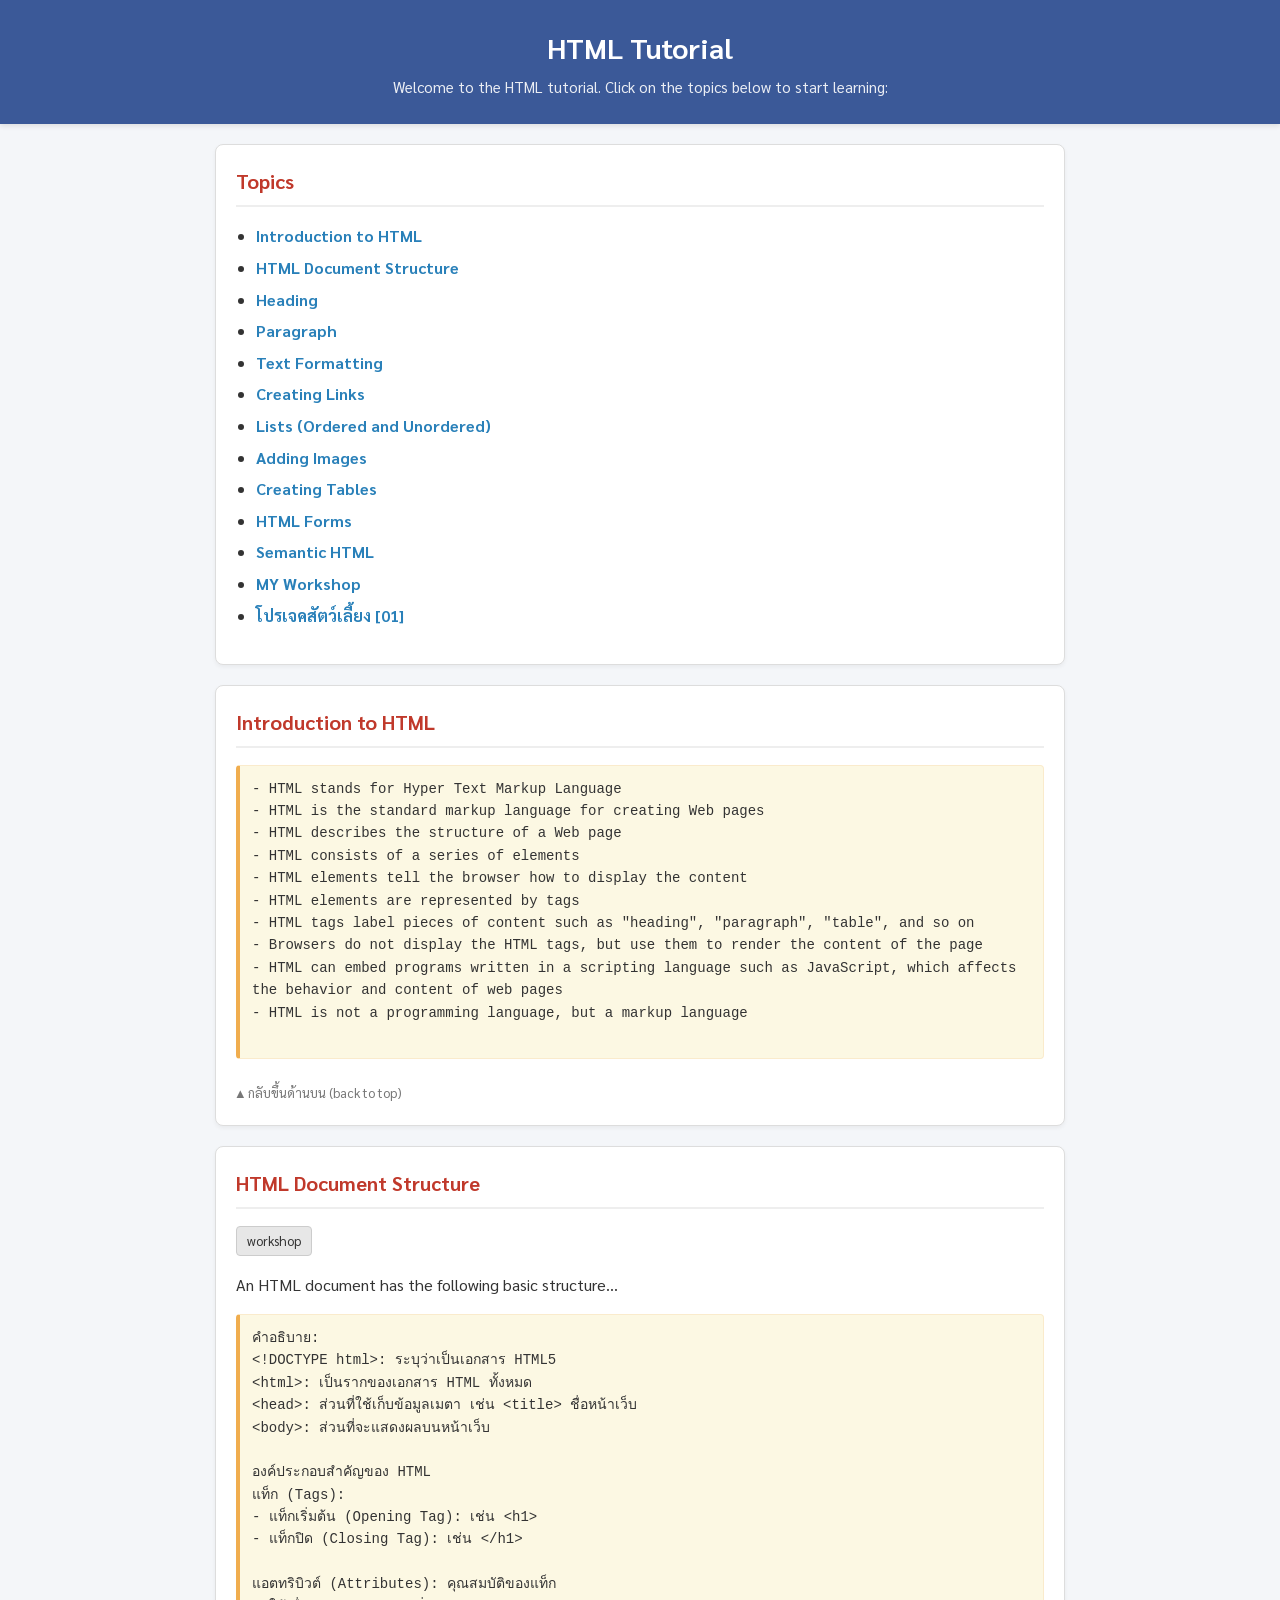
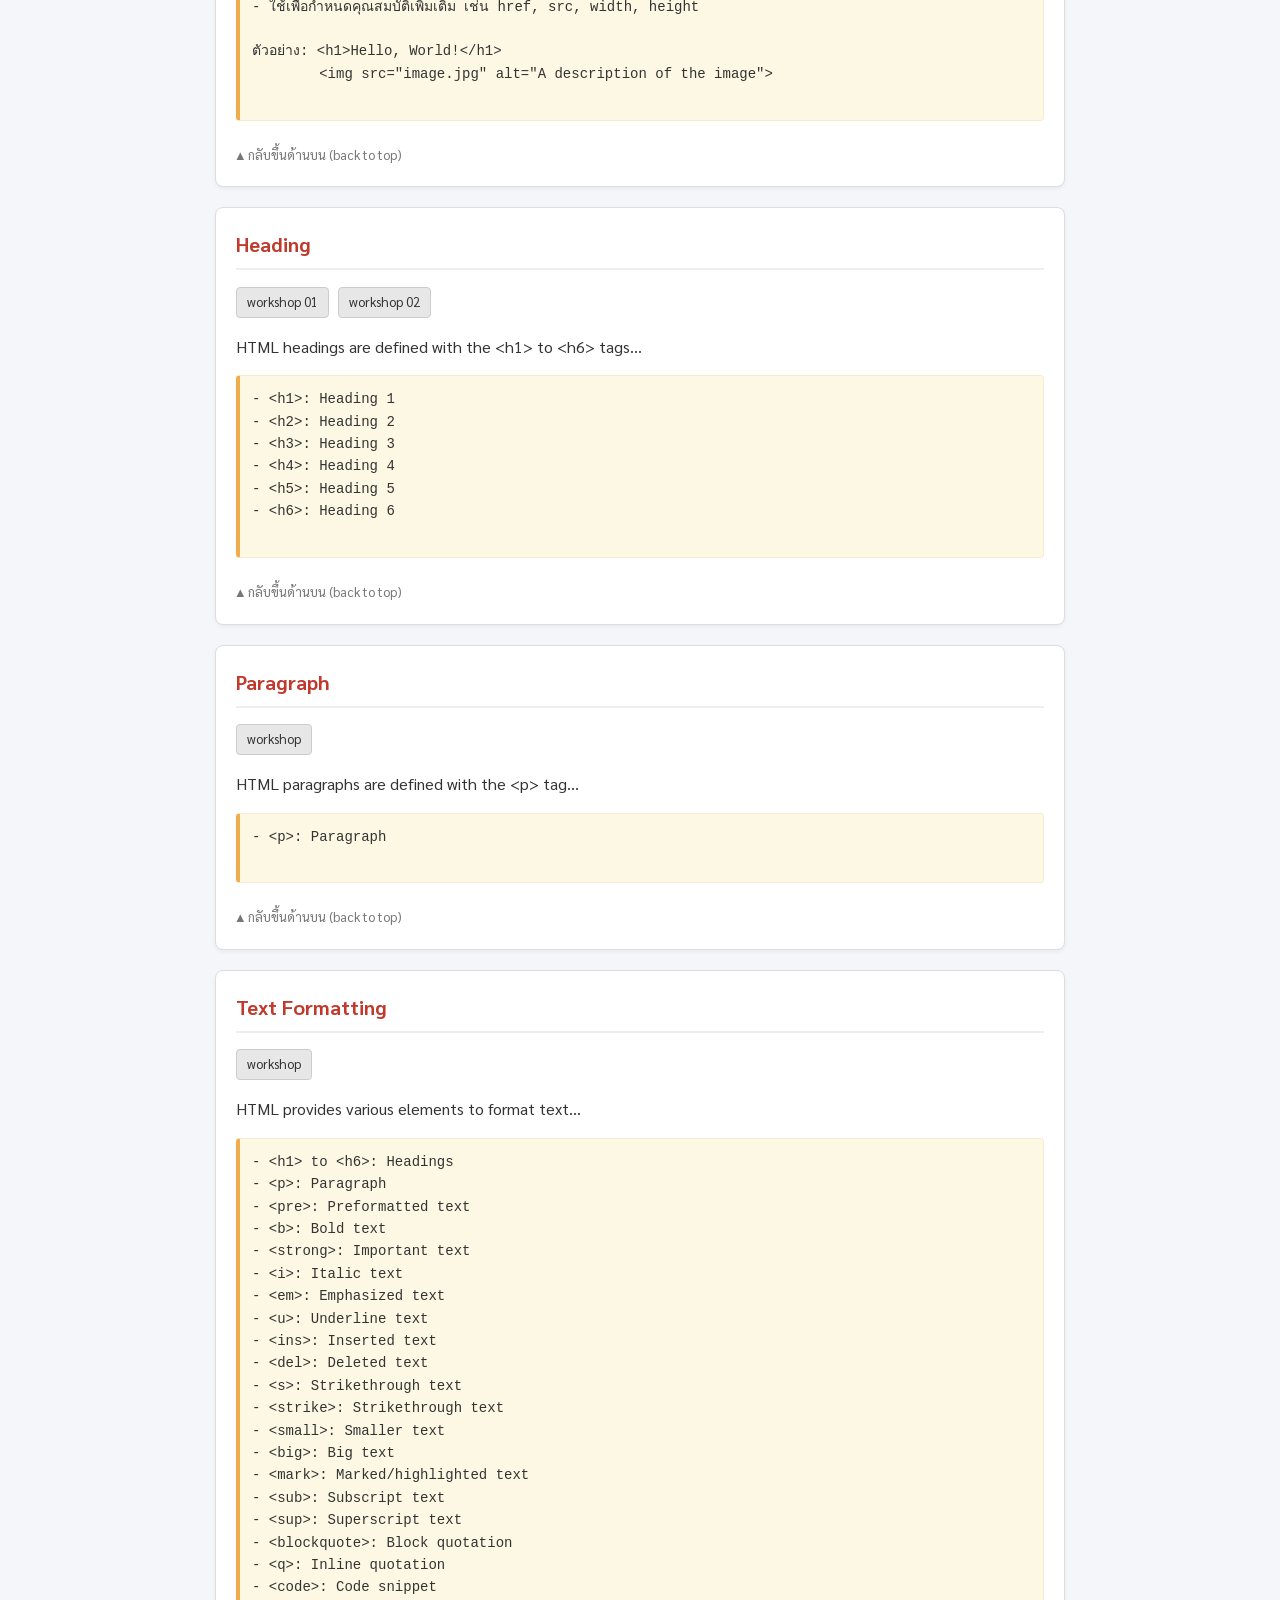
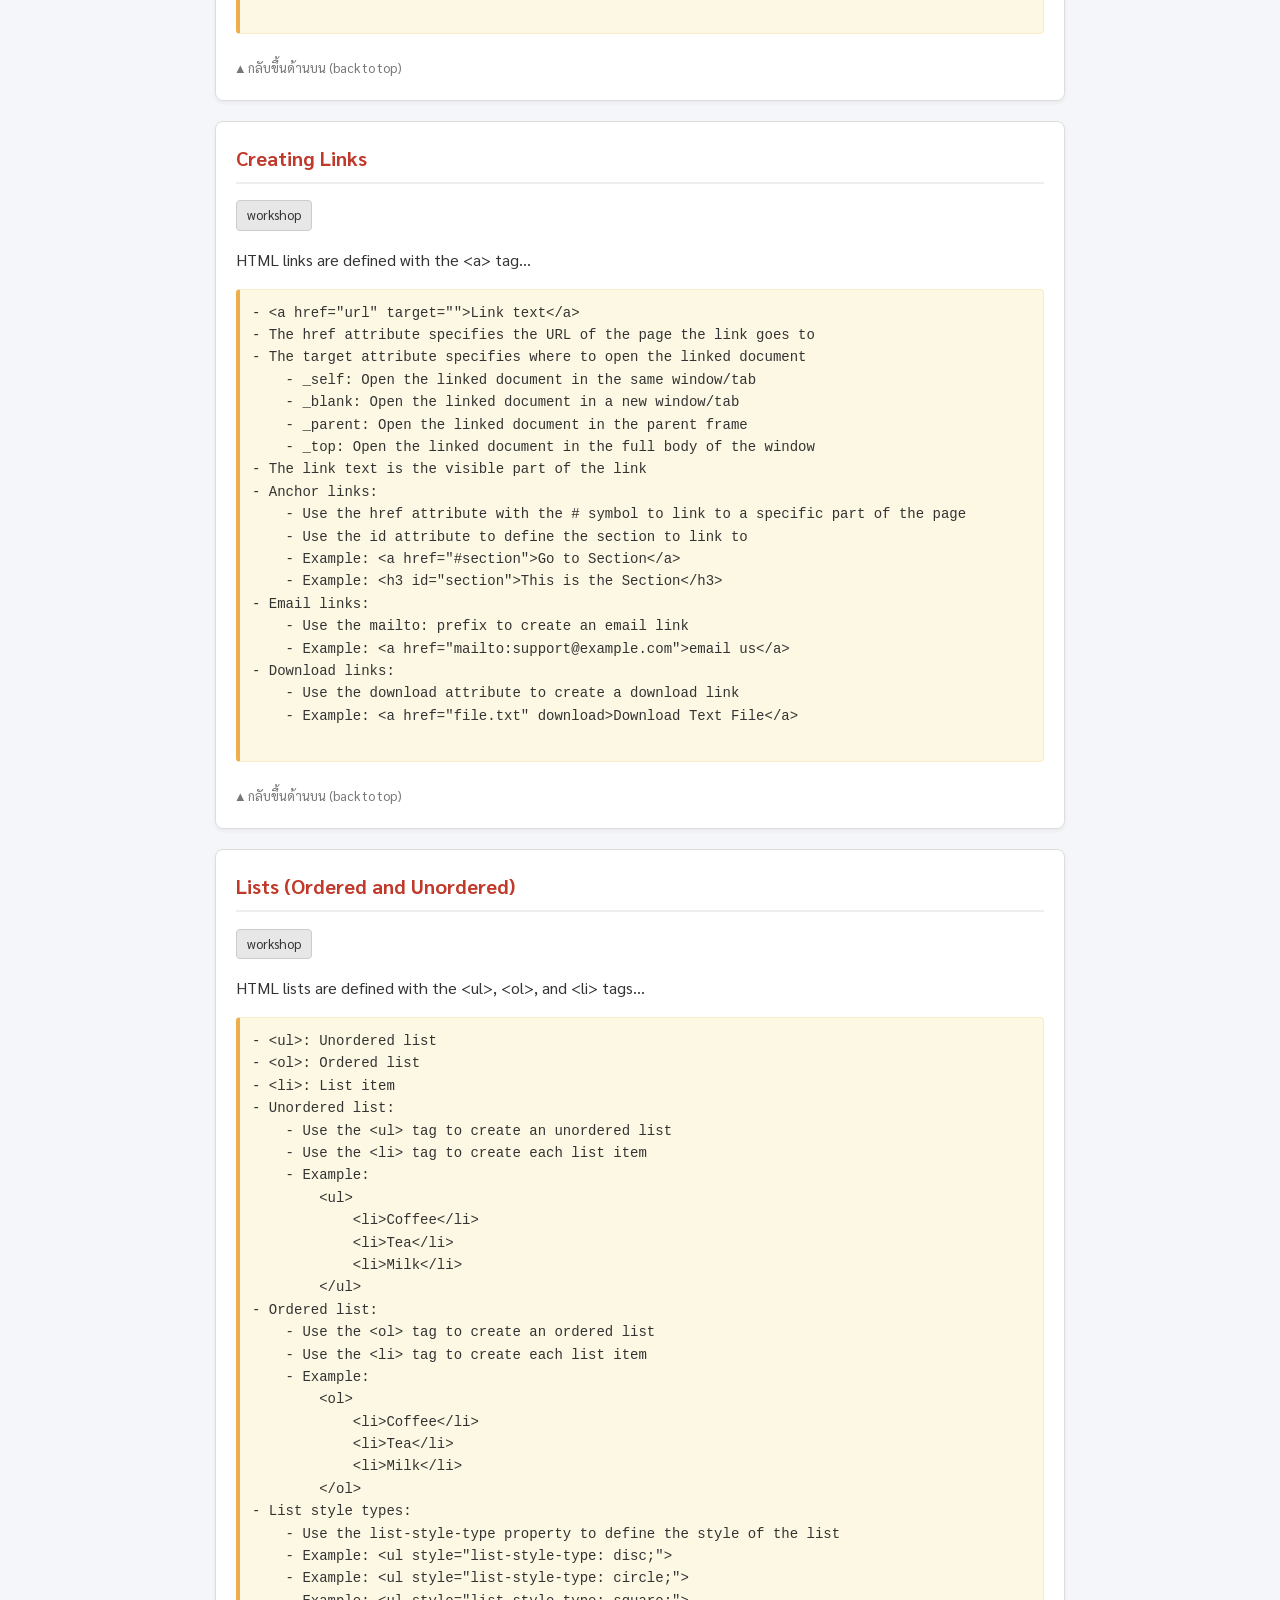
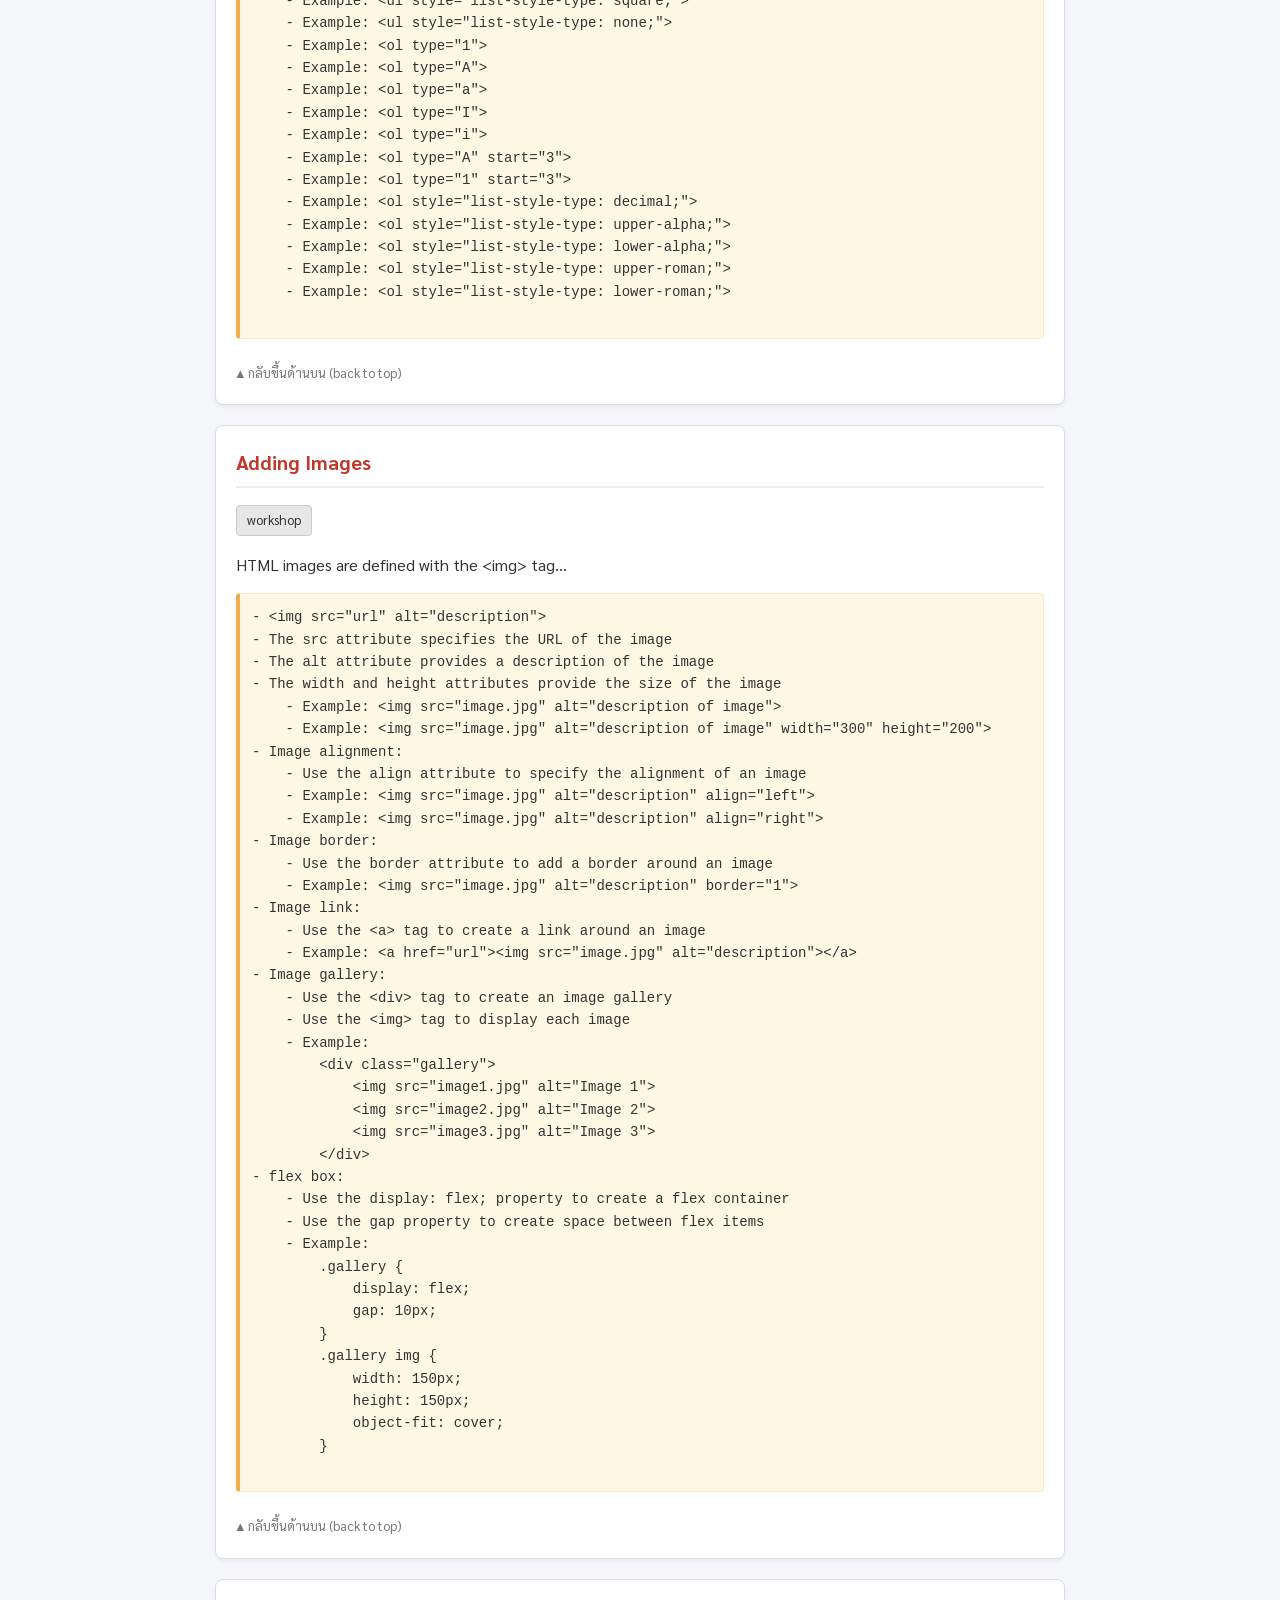
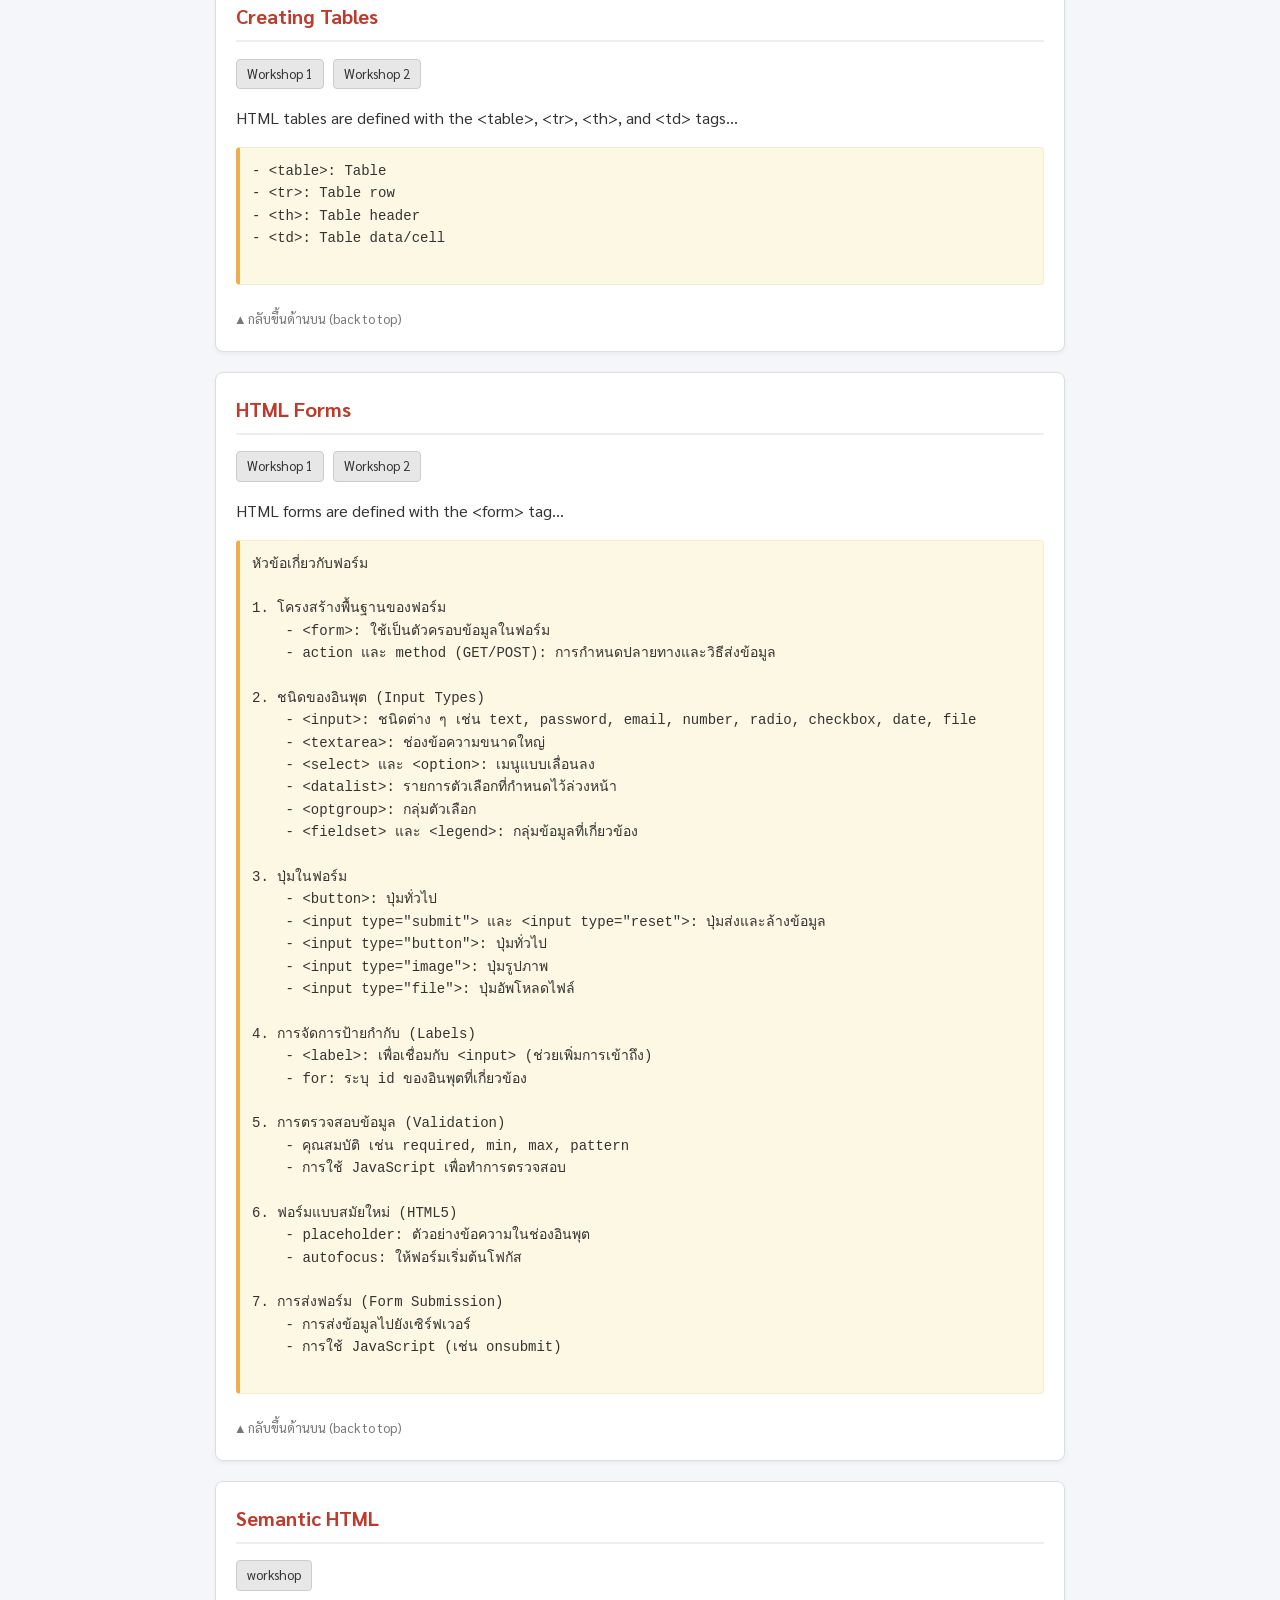
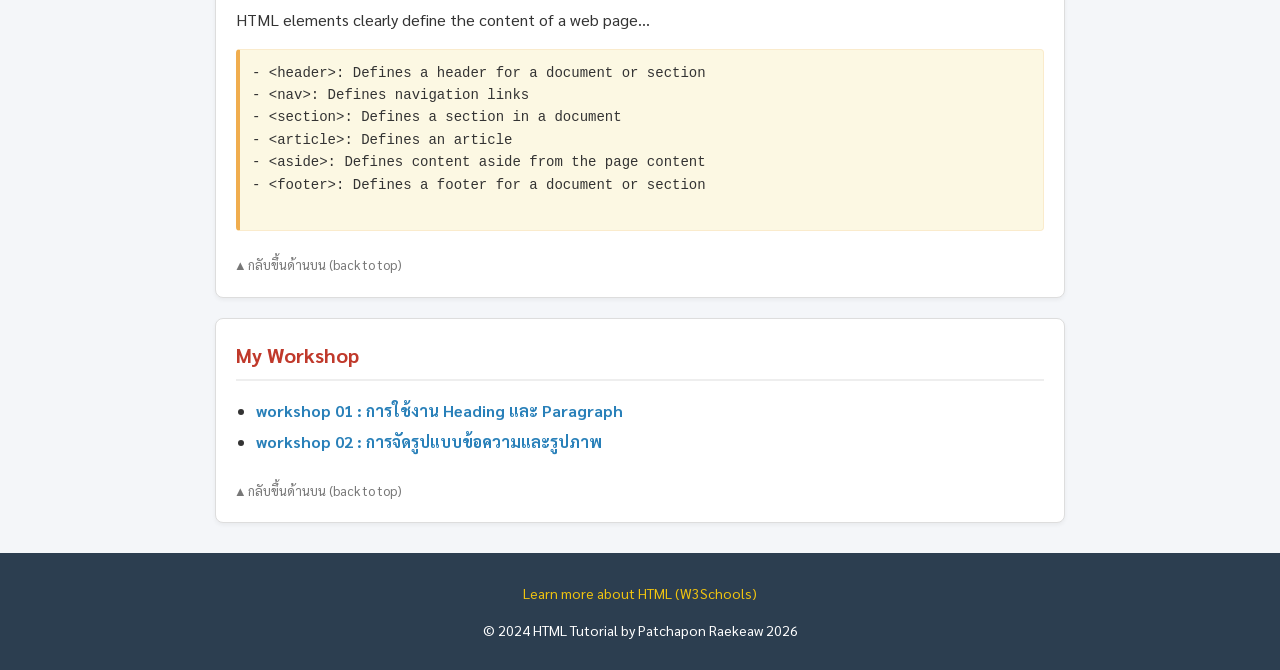
==== commit 22b9ec30: "pet108" ====
--- a/index.html
+++ b/index.html
@@ -193,7 +193,8 @@
             <li><a href="#creating-tables">Creating Tables</a></li>
             <li><a href="#html-forms">HTML Forms</a></li>
             <li><a href="#semantic">Semantic HTML</a></li>
-            <li><a href="#workshop">Workshop</a></li>
+            <li><a href="#workshop">MY Workshop</a></li>
+            <li><a href="Pets01/index.html">โปรเจคสัตว์เลี้ยง [01]</a></li>
         </ul>
     </nav>
 
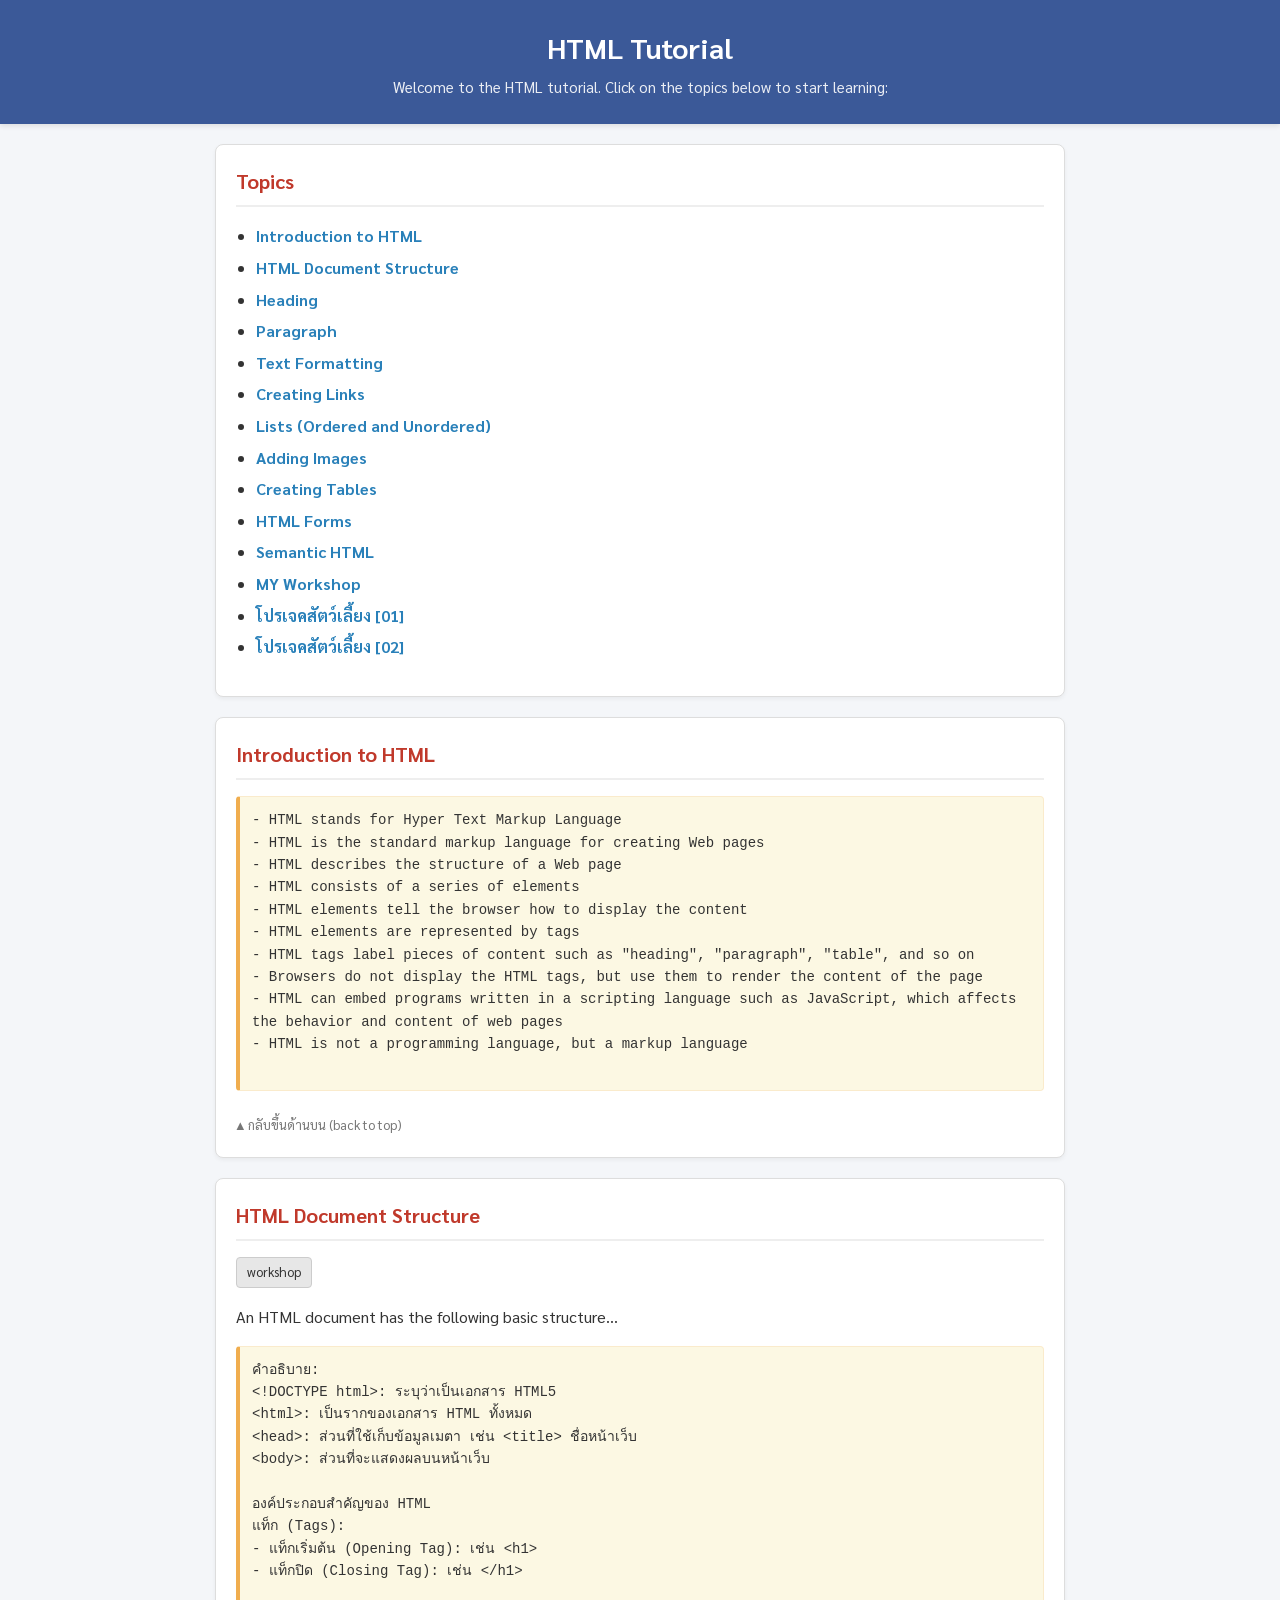
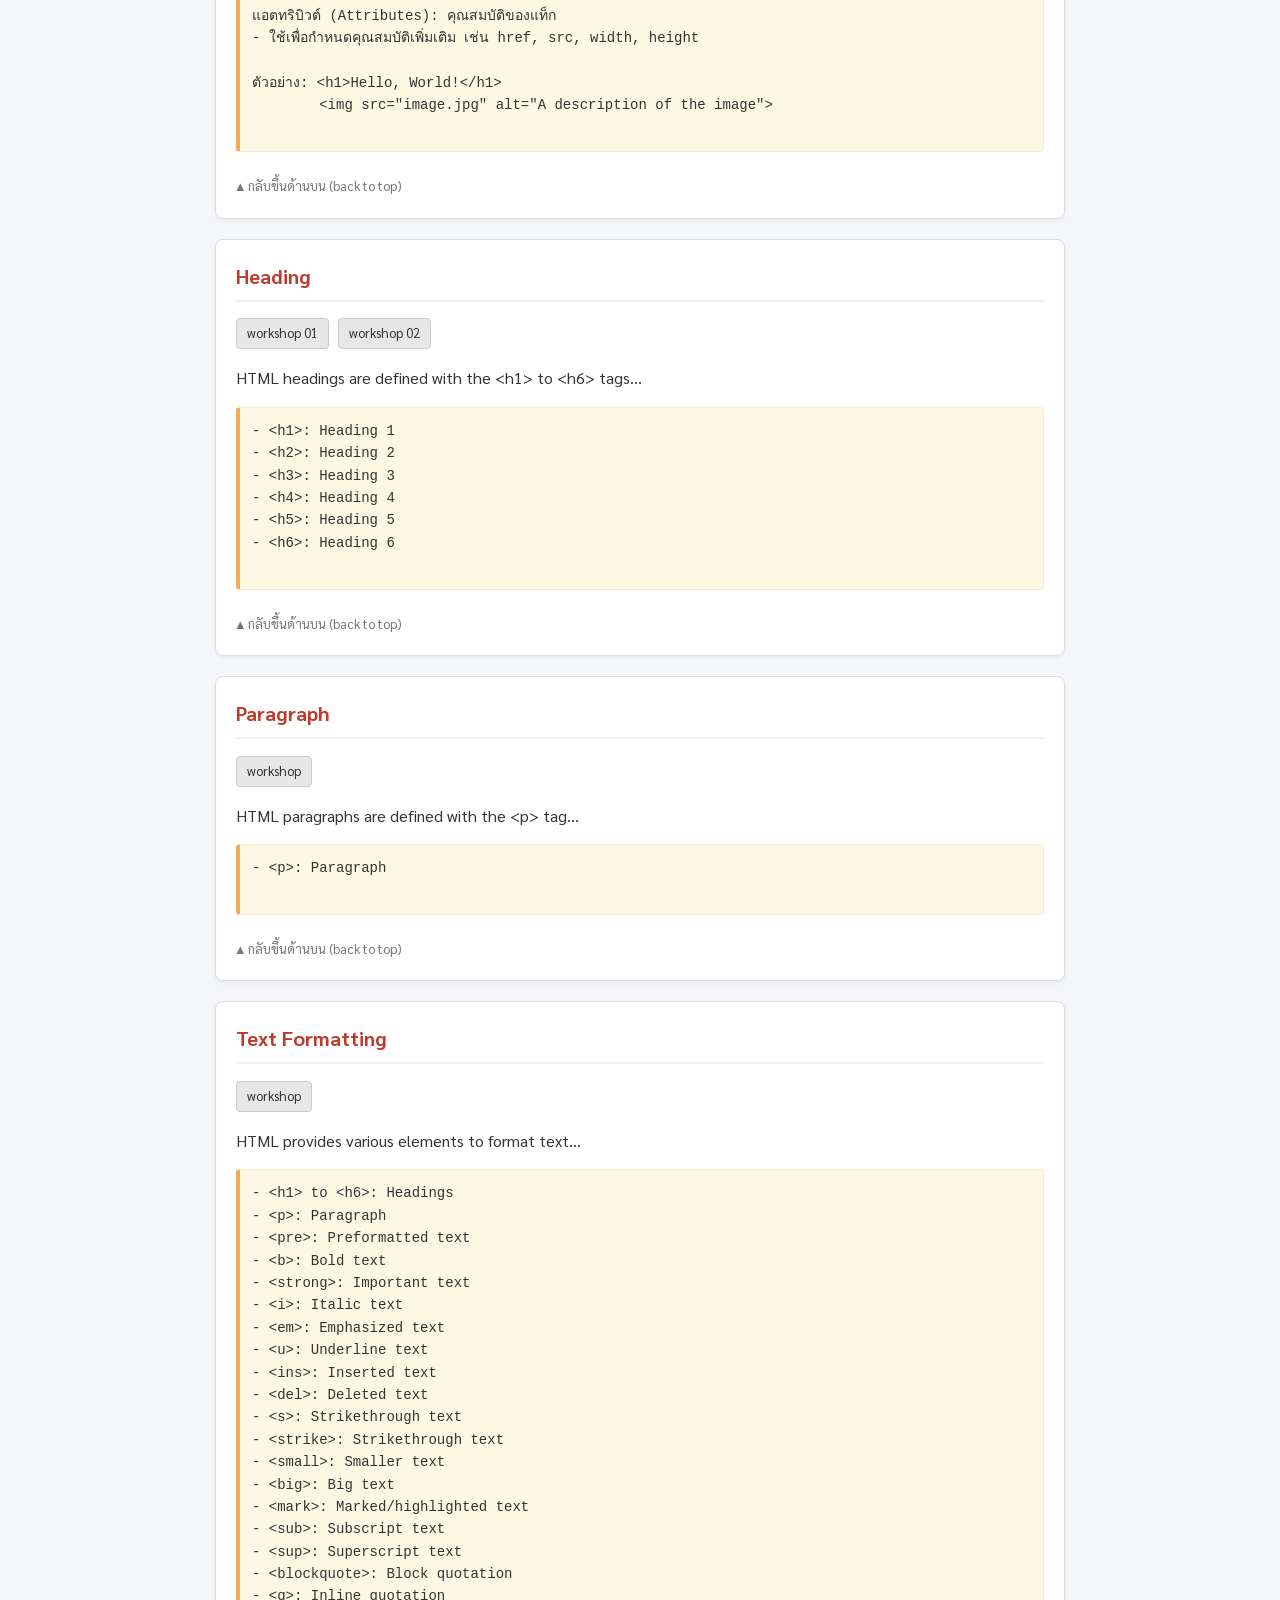
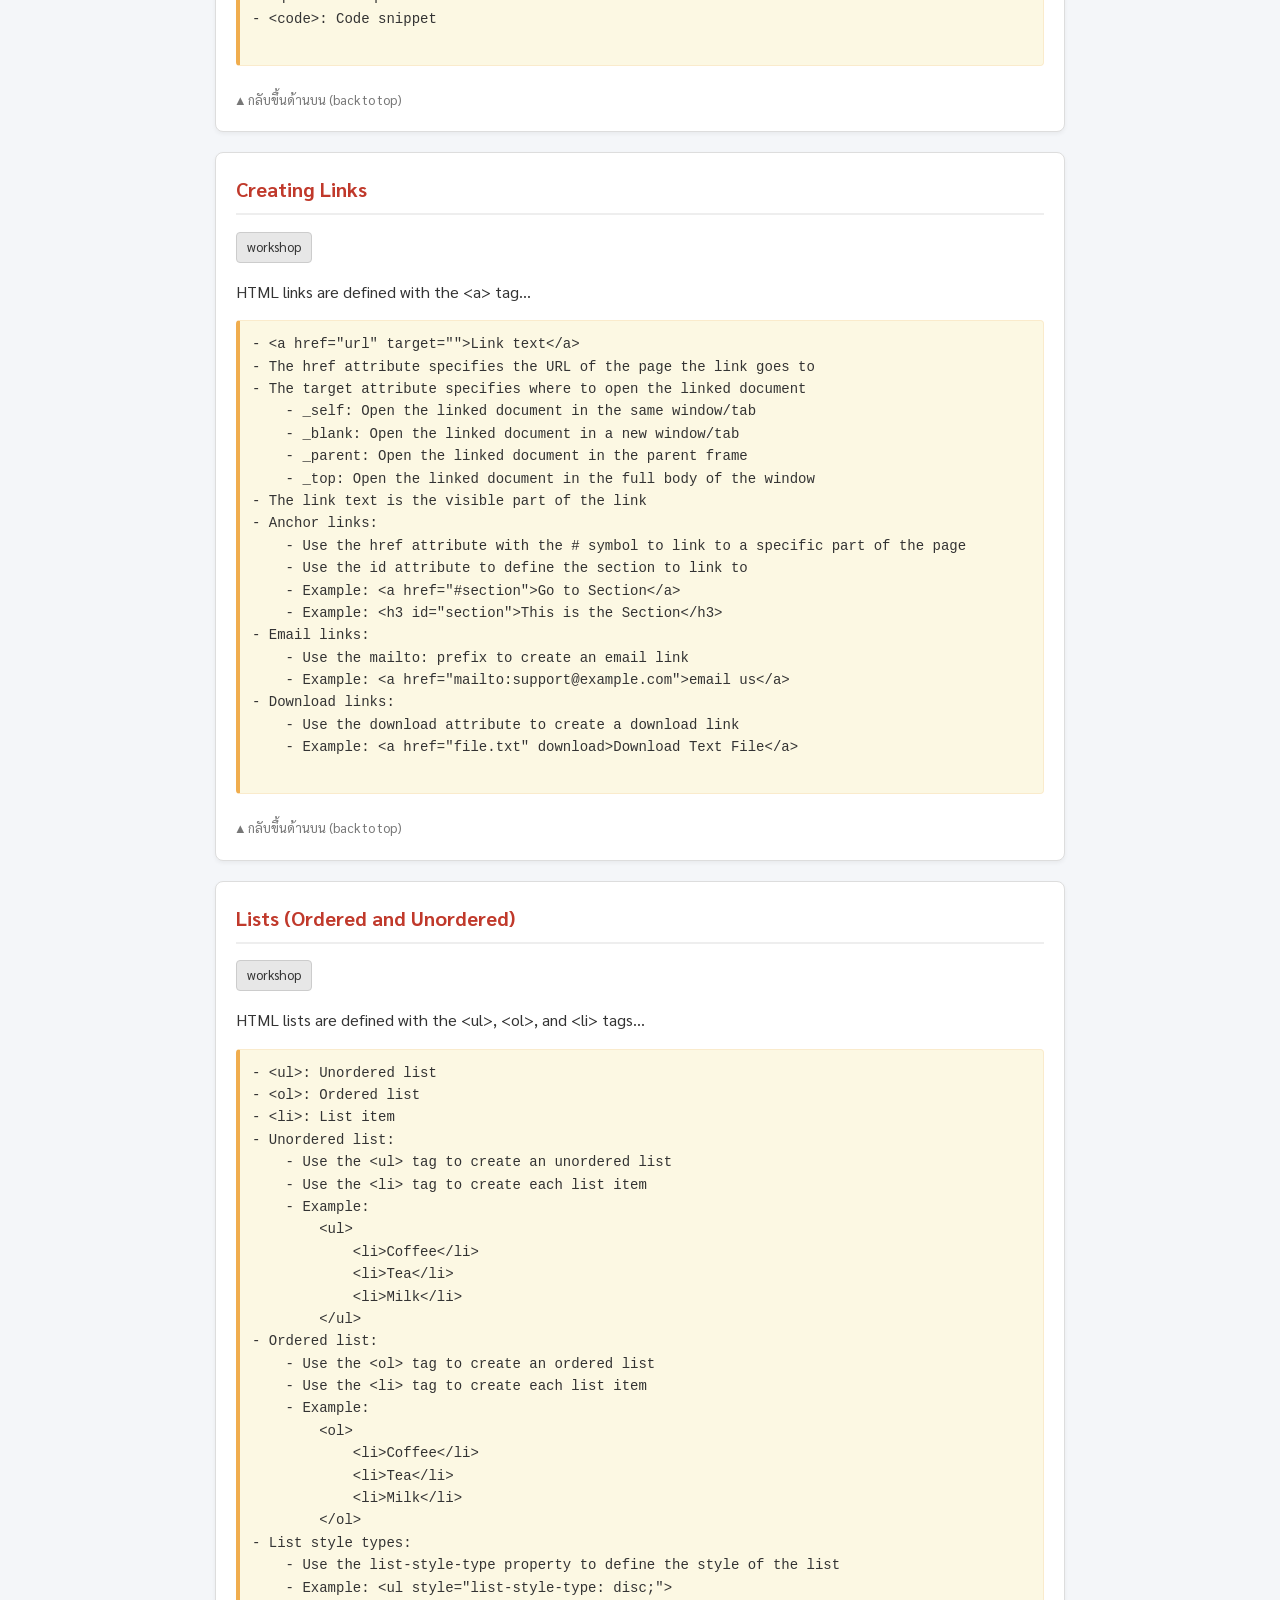
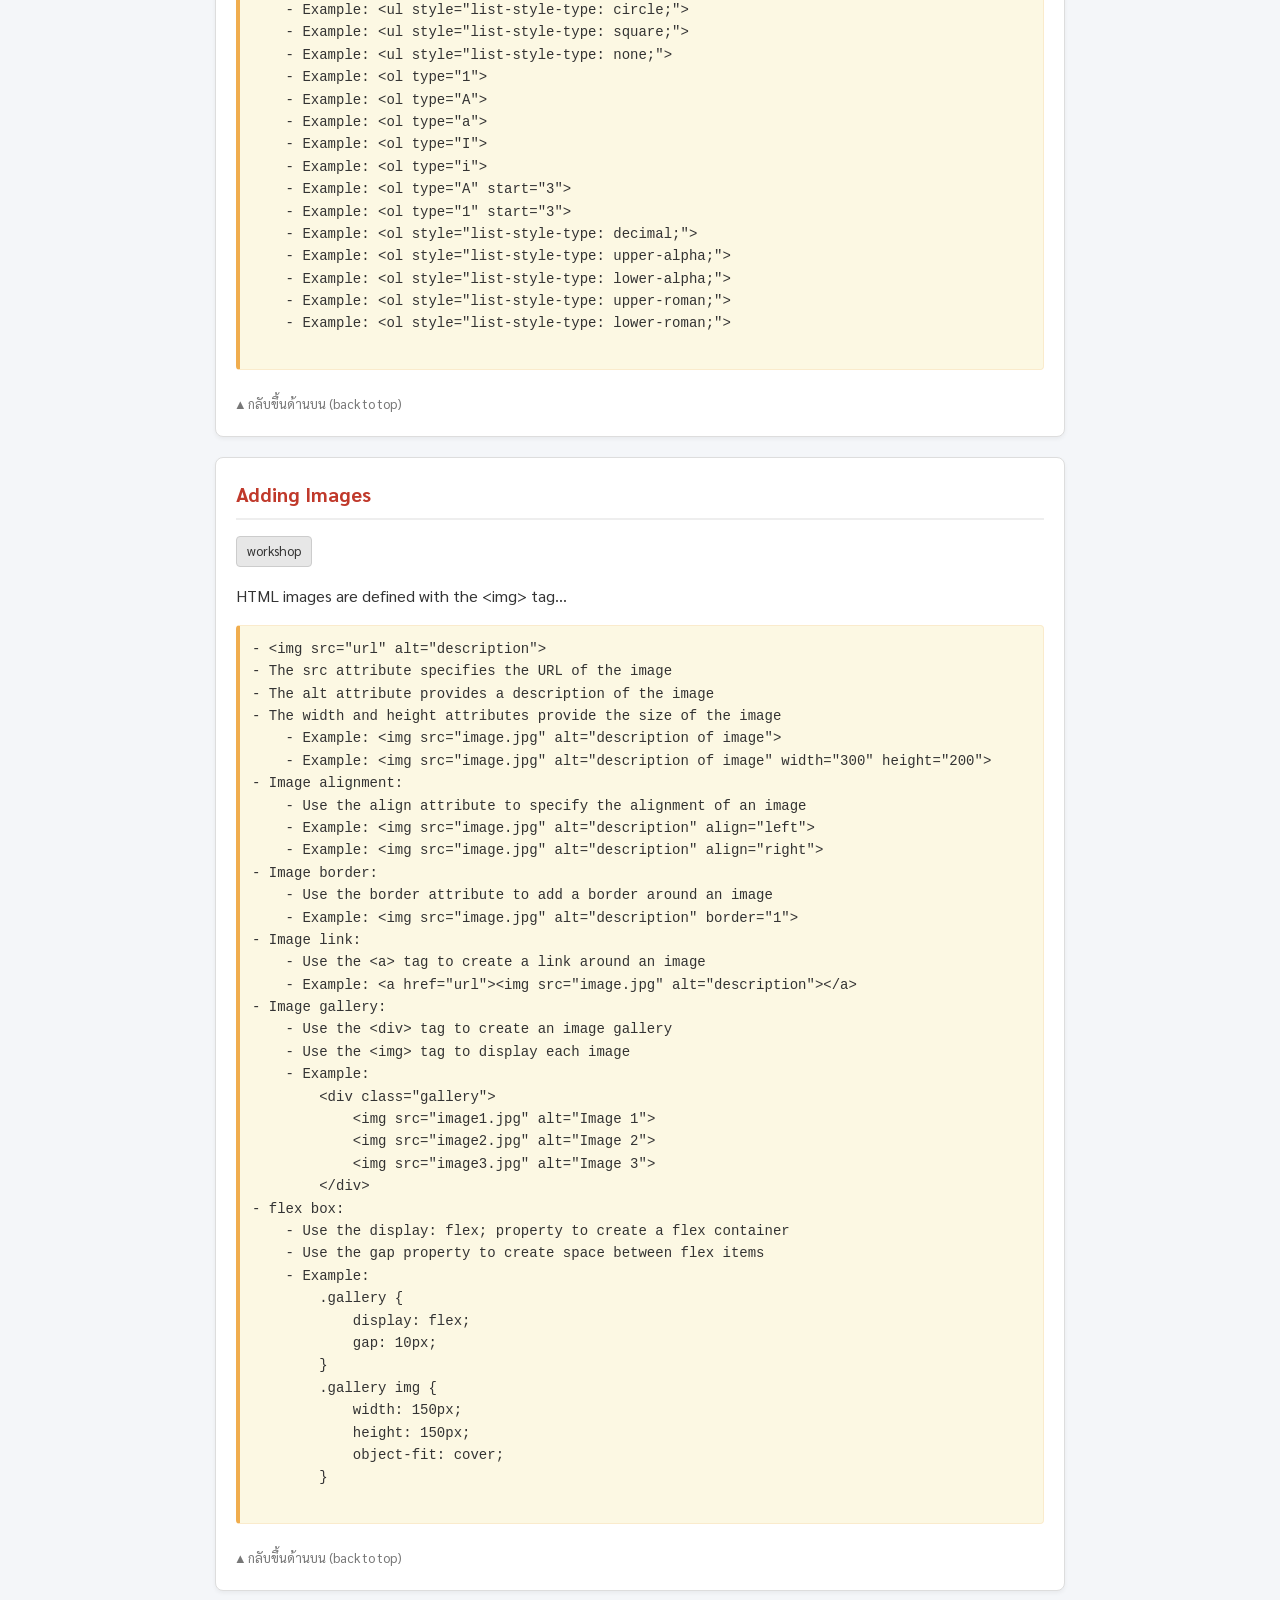
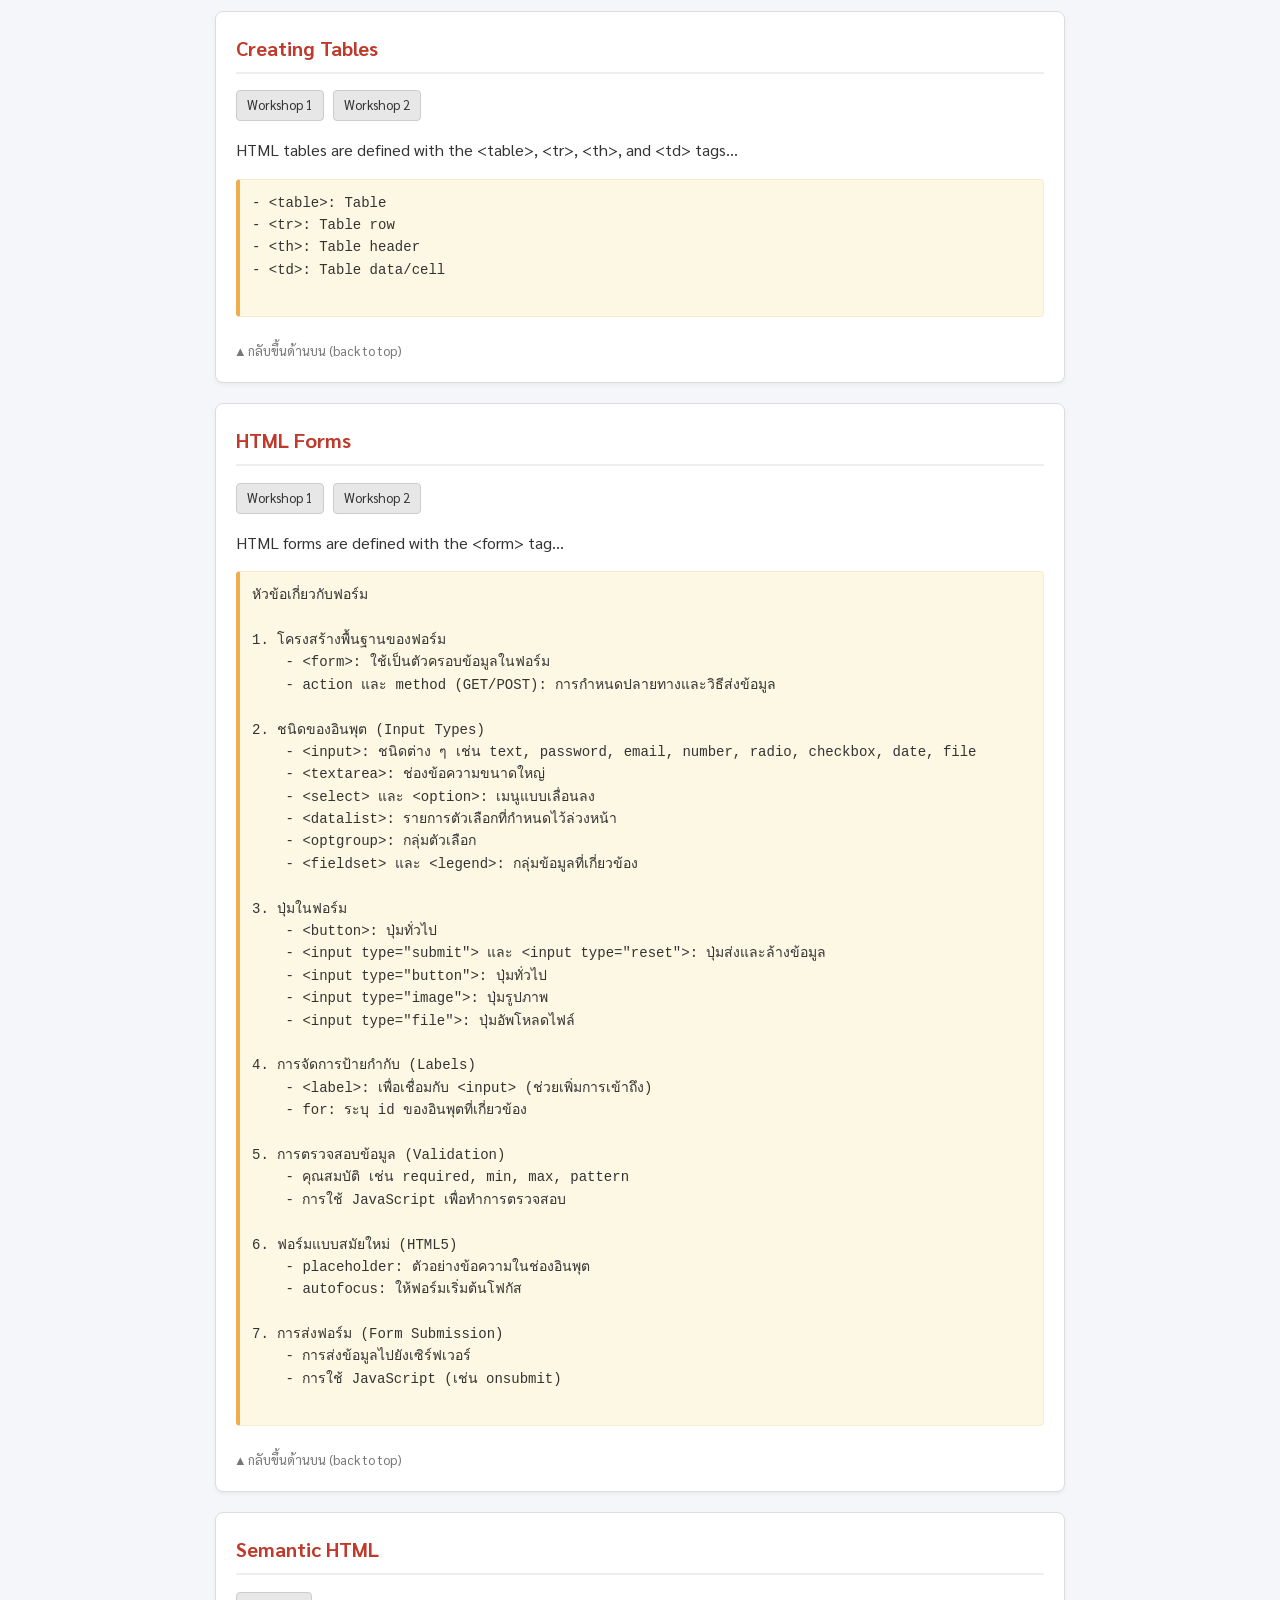
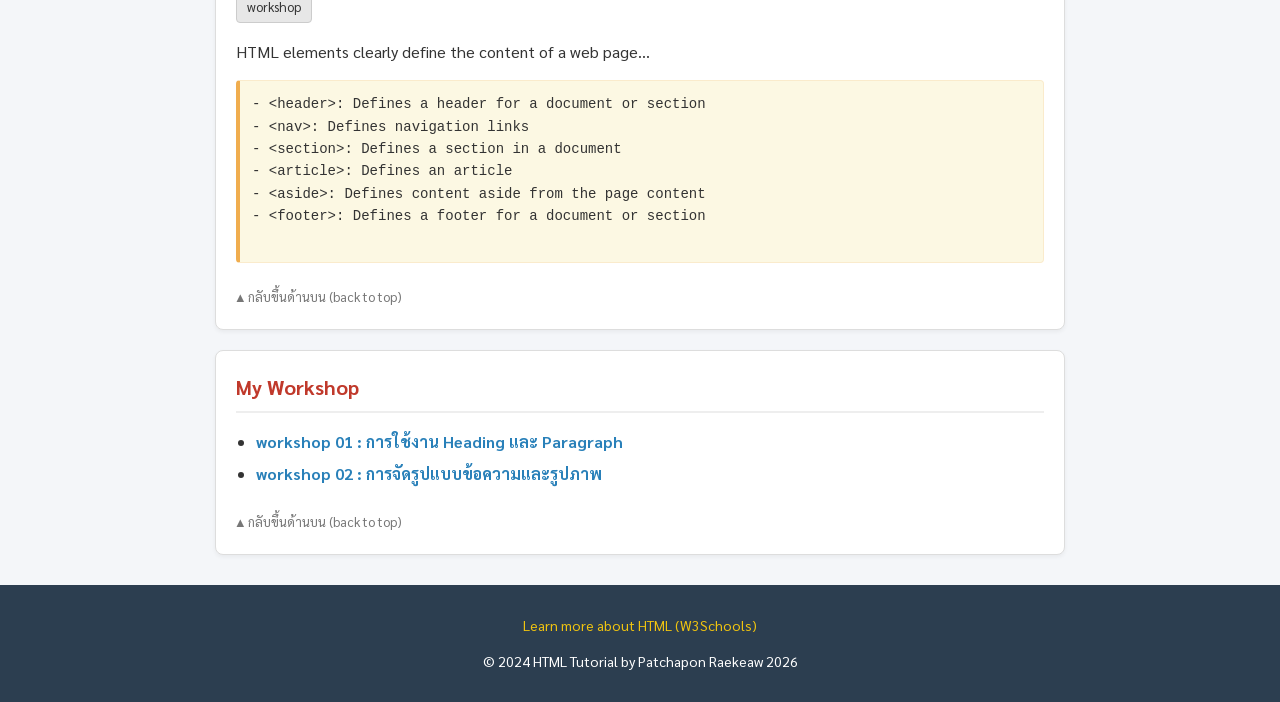
==== commit 31071822: "pet02" ====
--- a/index.html
+++ b/index.html
@@ -195,6 +195,7 @@
             <li><a href="#semantic">Semantic HTML</a></li>
             <li><a href="#workshop">MY Workshop</a></li>
             <li><a href="Pets01/index.html">โปรเจคสัตว์เลี้ยง [01]</a></li>
+            <li><a href="Pets02/index.html">โปรเจคสัตว์เลี้ยง [02]</a></li>
         </ul>
     </nav>
 
